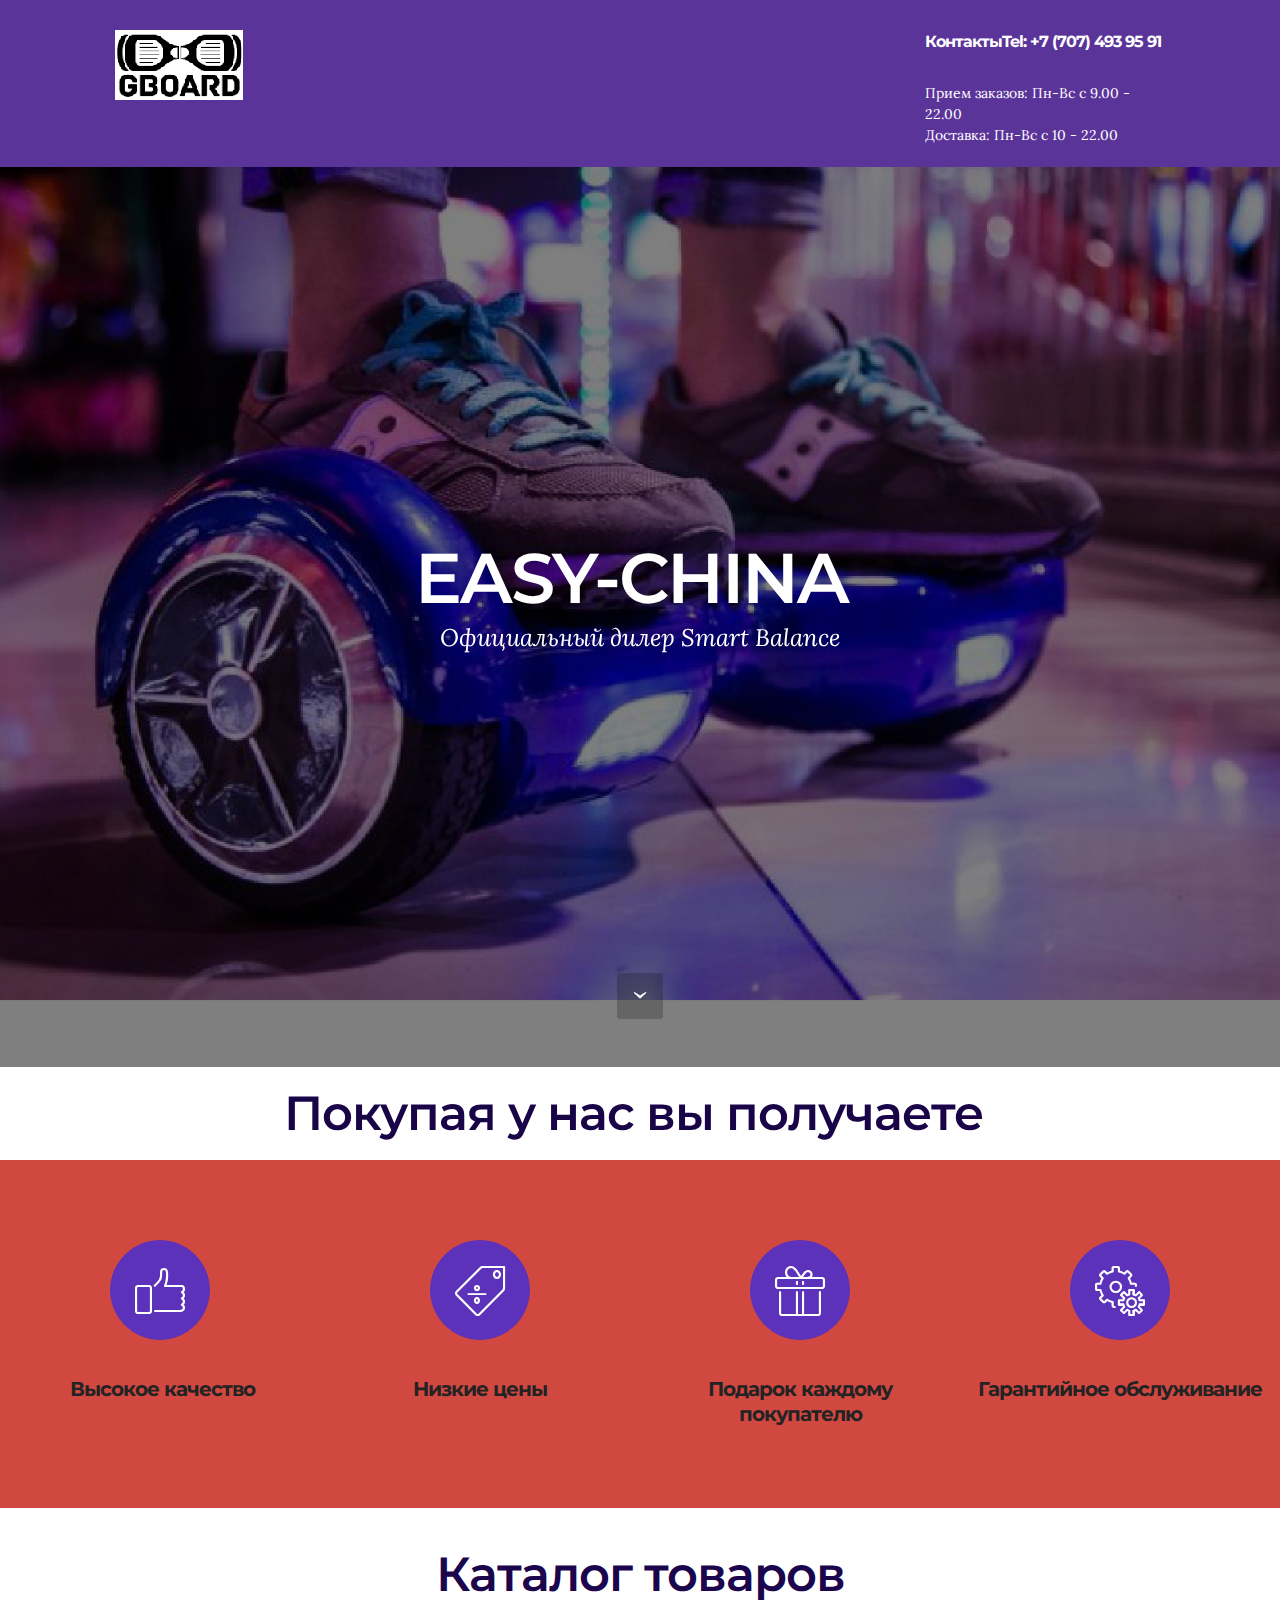
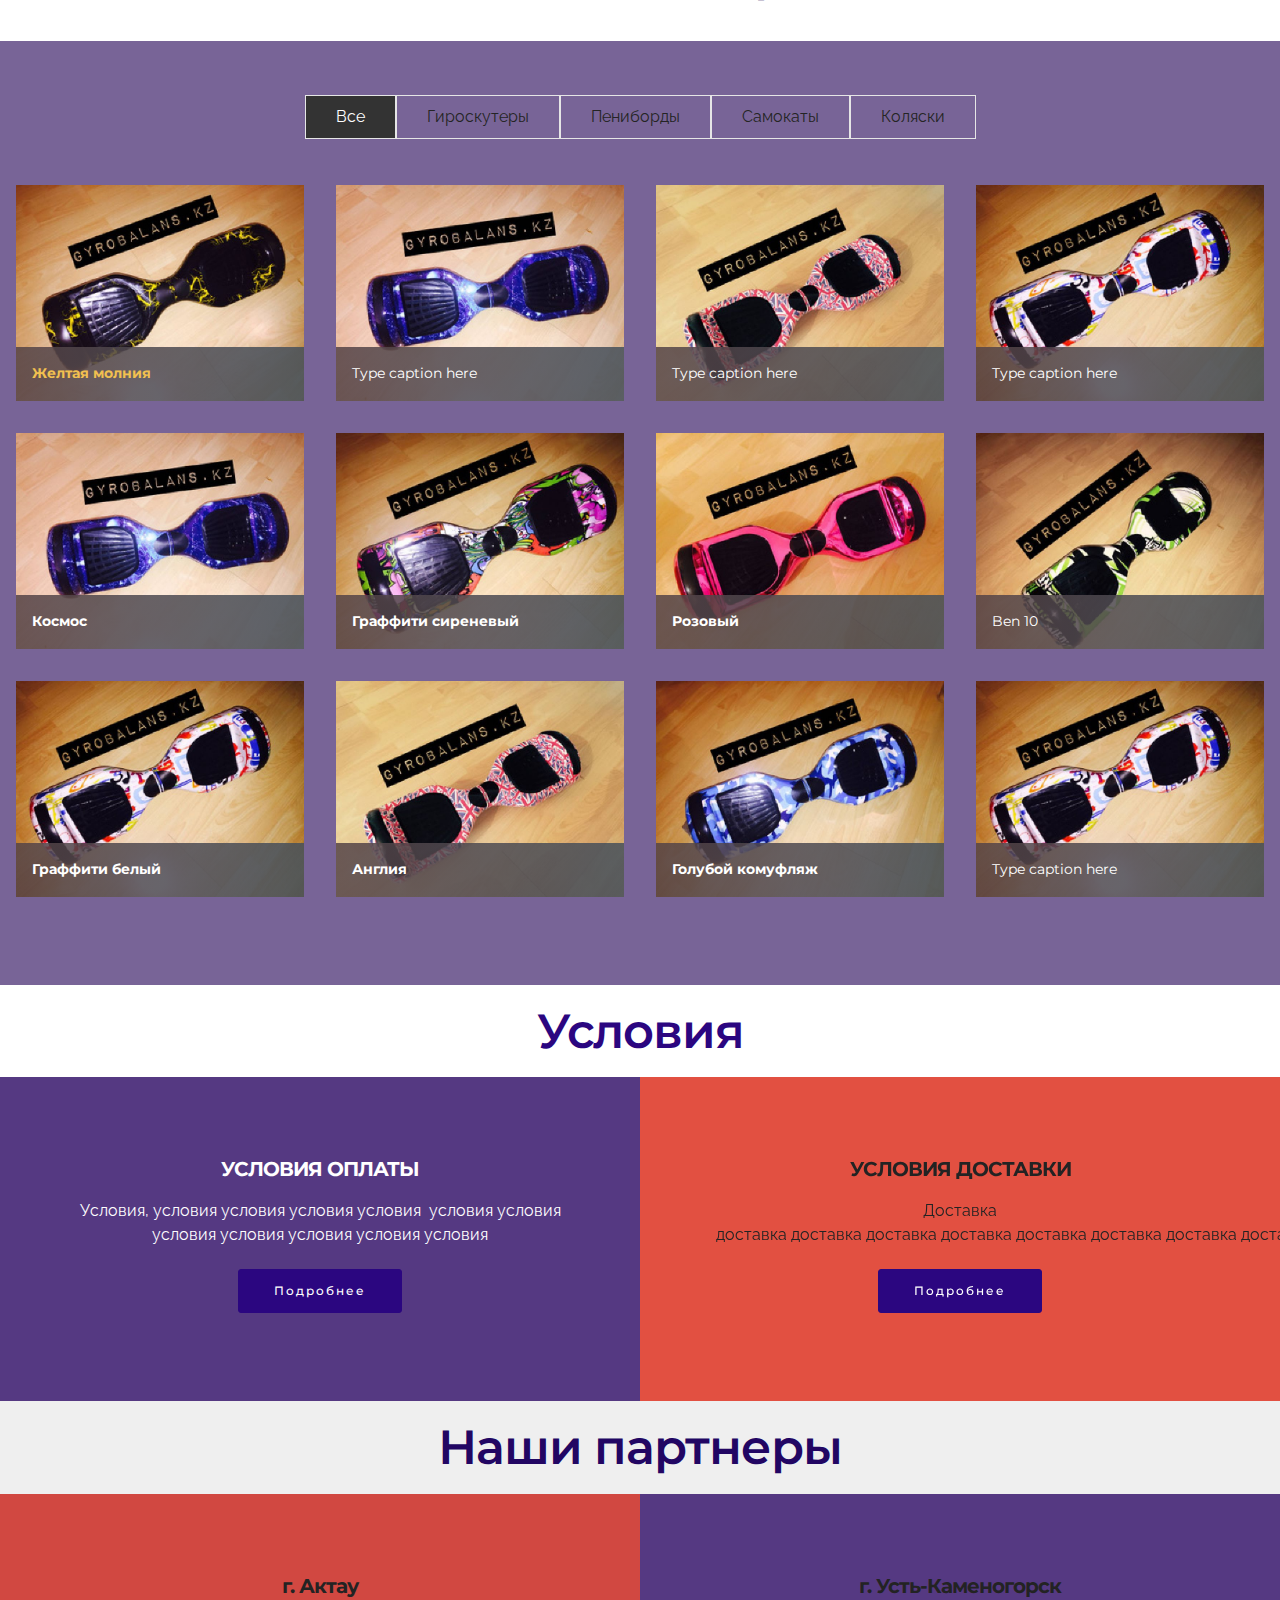
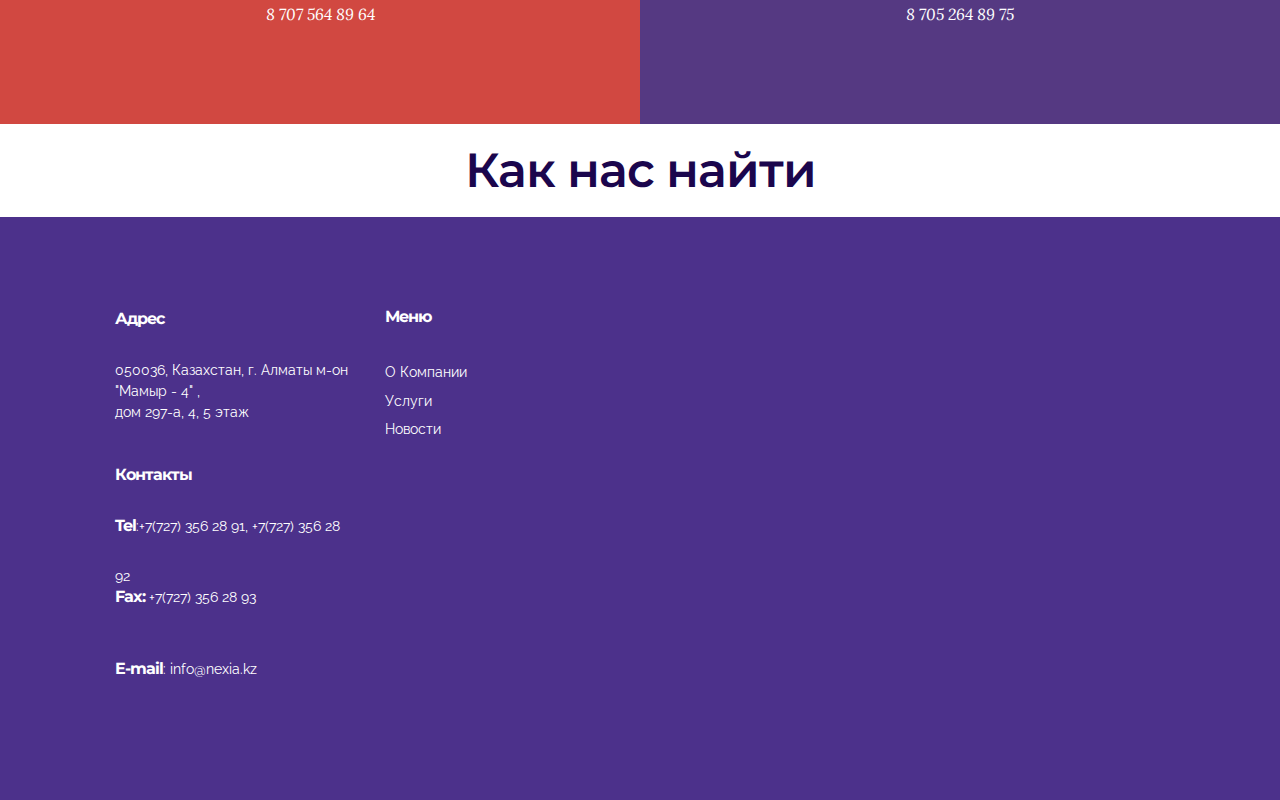
==== index.html @ 7588bcfe "create github pages" ====
<!DOCTYPE html>
<html>
<head>
  <!-- Site made with Mobirise Website Builder v3.12.1, https://mobirise.com -->
  <meta charset="UTF-8">
  <meta http-equiv="X-UA-Compatible" content="IE=edge">
  <meta name="generator" content="Mobirise v3.12.1, mobirise.com">
  <meta name="viewport" content="width=device-width, initial-scale=1">
  <link rel="shortcut icon" href="assets/images/128x70.png" type="image/x-icon">
  <meta name="description" content="">
  
  <link rel="stylesheet" href="https://fonts.googleapis.com/css?family=Lora:400,700,400italic,700italic&amp;subset=latin">
  <link rel="stylesheet" href="https://fonts.googleapis.com/css?family=Montserrat:400,700">
  <link rel="stylesheet" href="https://fonts.googleapis.com/css?family=Raleway:100,100i,200,200i,300,300i,400,400i,500,500i,600,600i,700,700i,800,800i,900,900i">
  <link rel="stylesheet" href="assets/bootstrap-material-design-font/css/material.css">
  <link rel="stylesheet" href="assets/et-line-font-plugin/style.css">
  <link rel="stylesheet" href="assets/web/assets/mobirise-icons/mobirise-icons.css">
  <link rel="stylesheet" href="assets/tether/tether.min.css">
  <link rel="stylesheet" href="assets/bootstrap/css/bootstrap.min.css">
  <link rel="stylesheet" href="assets/theme/css/style.css">
  <link rel="stylesheet" href="assets/mobirise-gallery/style.css">
  <link rel="stylesheet" href="assets/mobirise/css/mbr-additional.css" type="text/css">
  
  
  
</head>
<body>
<section class="mbr-section mbr-section-md-padding mbr-footer footer1" id="contacts1-2" style="background-color: rgb(91, 52, 153); padding-top: 30px; padding-bottom: 0px;">
    
    <div class="container">
        <div class="row">
            <div class="mbr-footer-content col-xs-12 col-md-3">
                <div><a href="index.html"><img src="assets/images/-128x70.png"></a></div>
            </div>
            <div class="mbr-footer-content col-xs-12 col-md-3">
                <p><br><br></p>
            </div>
            <div class="mbr-footer-content col-xs-12 col-md-3">
                <p><br><br><br><br></p>
            </div>
            <div class="mbr-footer-content col-xs-12 col-md-3">
                <p><font face="Montserrat, sans-serif" size="3"><span style="letter-spacing: -1px; line-height: 20px;"><strong>Контакты</strong></span></font><font face="Montserrat, sans-serif" size="3"><span style="letter-spacing: -1px; line-height: 20px;"><strong><br></strong></span></font><a class="text-white" href="https://mobirise.com/"><strong>Tel: +7 (707) 493 95 91 </strong></a><a class="text-white" href="https://mobirise.com/"><strong><br></strong></a><a class="text-white" href="https://mobirise.com/">П</a>рием заказов: Пн-Вс с 9.00 - 22.00<br>
<a class="text-white" href="https://mobirise.com/mobirise-free-win.zip">Д</a>оставка: Пн-Вс с 10 - 22.00<br><br></p>
            </div>

        </div>
    </div>
</section>

<section class="engine"><a rel="external" href="https://mobirise.com">mobirise.com</a></section><section class="mbr-section mbr-section-hero mbr-section-full mbr-parallax-background mbr-section-with-arrow" id="header4-0" style="background-image: url(assets/images/giroskutery-2000x1167.jpg);">

    <div class="mbr-overlay" style="opacity: 0.5; background-color: rgb(0, 0, 0);"></div>

    <div class="mbr-table-cell">

        <div class="container">
            <div class="row">
                <div class="mbr-section col-md-10 col-md-offset-1 text-xs-center">

                    <h1 class="mbr-section-title display-1">EASY-CHINA&nbsp;</h1>
                    <p class="mbr-section-lead lead">Официальный дилер Smart Balance</p>
                    
                </div>
            </div>
        </div>
    </div>

    <div class="mbr-arrow mbr-arrow-floating" aria-hidden="true"><a href="#header3-5"><i class="mbr-arrow-icon"></i></a></div>

</section>

<section class="mbr-section mbr-section__container article" id="header3-5" style="background-color: rgb(255, 255, 255); padding-top: 20px; padding-bottom: 20px;">
    <div class="container">
        <div class="row">
            <div class="col-xs-12">
                <h3 class="mbr-section-title display-2">Покупая у нас вы получаете&nbsp;</h3>
                
            </div>
        </div>
    </div>
</section>

<section class="mbr-cards mbr-section mbr-section-nopadding" id="features7-4" style="background-color: rgb(209, 72, 65);">

    

    <div class="mbr-cards-row row">
        <div class="mbr-cards-col col-xs-12 col-lg-3" style="padding-top: 80px; padding-bottom: 80px;">
            <div class="container">
                <div class="card cart-block">
                    <div class="card-img iconbox"><a href="index.html" class="mbri-like mbr-iconfont mbr-iconfont-features7" style="color: rgb(255, 255, 255);"></a></div>
                    <div class="card-block">
                        <h4 class="card-title">&nbsp;Высокое качество</h4>
                        
                        
                        
                    </div>
                </div>
            </div>
        </div>
        <div class="mbr-cards-col col-xs-12 col-lg-3" style="padding-top: 80px; padding-bottom: 80px;">
            <div class="container">
                <div class="card cart-block">
                    <div class="card-img iconbox"><a href="index.html" class="mbri-sale mbr-iconfont mbr-iconfont-features7" style="color: rgb(255, 255, 255);"></a></div>
                    <div class="card-block">
                        <h4 class="card-title">Низкие цены</h4>
                        
                        
                        
                    </div>
                </div>
          </div>
        </div>
        <div class="mbr-cards-col col-xs-12 col-lg-3" style="padding-top: 80px; padding-bottom: 80px;">
            <div class="container">
                <div class="card cart-block">
                    <div class="card-img iconbox"><a href="index.html" class="mbri-gift mbr-iconfont mbr-iconfont-features7" style="color: rgb(255, 255, 255);"></a></div>
                    <div class="card-block">
                        <h4 class="card-title">Подарок каждому покупателю</h4>
                        
                        
                        
                    </div>
                </div>
            </div>
        </div>
        <div class="mbr-cards-col col-xs-12 col-lg-3" style="padding-top: 80px; padding-bottom: 80px;">
            <div class="container">
                <div class="card cart-block">
                    <div class="card-img iconbox"><a href="index.html" class="mbri-setting mbr-iconfont mbr-iconfont-features7" style="color: rgb(255, 255, 255);"></a></div>
                    <div class="card-block">
                        <h4 class="card-title">Гарантийное обслуживание</h4>
                        
                        
                        
                    </div>
                </div>
            </div>
        </div>
        
        
    </div>
</section>

<section class="mbr-section article" id="msg-box8-7" style="background-color: rgb(255, 255, 255); padding-top: 40px; padding-bottom: 40px;">

    
    <div class="container">
        <div class="row">
            <div class="col-md-8 col-md-offset-2 text-xs-center">
                <h3 class="mbr-section-title display-2">Каталог товаров</h3>
                
                
            </div>
        </div>
    </div>

</section>

<section class="mbr-gallery mbr-section mbr-section-nopadding mbr-slider-carousel" id="gallery4-6" data-filter="true" style="background-color: rgb(120, 100, 151); padding-top: 1.5rem; padding-bottom: 4.5rem;">
    <!-- Filter -->
    <div class="mbr-gallery-filter container gallery-filter-active">
        <ul>
            <li class="mbr-gallery-filter-all active">Все</li>
        </ul>
    </div>

    <!-- Gallery -->
    <div class="mbr-gallery-row">
        <div class=" mbr-gallery-layout-default">
            <div>
                <div>
                    <div class="mbr-gallery-item mbr-gallery-item__mobirise3 mbr-gallery-item--p1" data-tags="Гироскутеры" data-video-url="false">
                        <div href="#lb-gallery4-6" data-slide-to="0" data-toggle="modal">
                            
                            

                            <img alt="" src="assets/images/img-2-2000x1500-800x600.jpg">
                            
                            <span class="icon-focus"></span>
                            <span class="mbr-gallery-title"><strong><a href="tovar.html">Желтая молния</a></strong></span>
                        </div>
                    </div><div class="mbr-gallery-item mbr-gallery-item__mobirise3 mbr-gallery-item--p1" data-tags="Пениборды" data-video-url="false">
                        <div href="#lb-gallery4-6" data-slide-to="1" data-toggle="modal">
                            
                            

                            <img alt="" src="assets/images/img-800x600-800x600.jpg">
                            
                            <span class="icon-focus"></span>
                            <span class="mbr-gallery-title">Type caption here</span>
                        </div>
                    </div><div class="mbr-gallery-item mbr-gallery-item__mobirise3 mbr-gallery-item--p1" data-tags="Самокаты" data-video-url="false">
                        <div href="#lb-gallery4-6" data-slide-to="2" data-toggle="modal">
                            
                            

                            <img alt="" src="assets/images/img-7-2000x1500-800x600.jpg">
                            
                            <span class="icon-focus"></span>
                            <span class="mbr-gallery-title">Type caption here</span>
                        </div>
                    </div><div class="mbr-gallery-item mbr-gallery-item__mobirise3 mbr-gallery-item--p1" data-tags="Коляски" data-video-url="false">
                        <div href="#lb-gallery4-6" data-slide-to="3" data-toggle="modal">
                            
                            

                            <img alt="" src="assets/images/img-6-2000x1500-800x600.jpg">
                            
                            <span class="icon-focus"></span>
                            <span class="mbr-gallery-title">Type caption here</span>
                        </div>
                    </div><div class="mbr-gallery-item mbr-gallery-item__mobirise3 mbr-gallery-item--p1" data-tags="Гироскутеры" data-video-url="false">
                        <div href="#lb-gallery4-6" data-slide-to="4" data-toggle="modal">
                            
                            

                            <img alt="" src="assets/images/img-1-2000x1500-800x600.jpg">
                            
                            <span class="icon-focus"></span>
                            <span class="mbr-gallery-title"><strong>Космос</strong></span>
                        </div>
                    </div><div class="mbr-gallery-item mbr-gallery-item__mobirise3 mbr-gallery-item--p1" data-tags="Гироскутеры" data-video-url="false">
                        <div href="#lb-gallery4-6" data-slide-to="5" data-toggle="modal">
                            
                            

                            <img alt="" src="assets/images/img-3-2000x1500-800x600.jpg">
                            
                            <span class="icon-focus"></span>
                            <span class="mbr-gallery-title"><strong>Граффити сиреневый</strong></span>
                        </div>
                    </div><div class="mbr-gallery-item mbr-gallery-item__mobirise3 mbr-gallery-item--p1" data-tags="Гироскутеры" data-video-url="false">
                        <div href="#lb-gallery4-6" data-slide-to="6" data-toggle="modal">
                            
                            

                            <img alt="" src="assets/images/img-4-2000x1500-800x600.jpg">
                            
                            <span class="icon-focus"></span>
                            <span class="mbr-gallery-title"><strong>Розовый</strong></span>
                        </div>
                    </div><div class="mbr-gallery-item mbr-gallery-item__mobirise3 mbr-gallery-item--p1" data-tags="Гироскутеры" data-video-url="false">
                        <div href="#lb-gallery4-6" data-slide-to="7" data-toggle="modal">
                            
                            

                            <img alt="" src="assets/images/img-5-2000x1500-800x600.jpg">
                            
                            <span class="icon-focus"></span>
                            <span class="mbr-gallery-title">Ben 10</span>
                        </div>
                    </div><div class="mbr-gallery-item mbr-gallery-item__mobirise3 mbr-gallery-item--p1" data-tags="Гироскутеры" data-video-url="false">
                        <div href="#lb-gallery4-6" data-slide-to="8" data-toggle="modal">
                            
                            

                            <img alt="" src="assets/images/img-6-2000x1500-800x600.jpg">
                            
                            <span class="icon-focus"></span>
                            <span class="mbr-gallery-title"><strong>Граффити белый</strong></span>
                        </div>
                    </div><div class="mbr-gallery-item mbr-gallery-item__mobirise3 mbr-gallery-item--p1" data-tags="Гироскутеры" data-video-url="false">
                        <div href="#lb-gallery4-6" data-slide-to="9" data-toggle="modal">
                            
                            

                            <img alt="" src="assets/images/img-7-2000x1500-800x600.jpg">
                            
                            <span class="icon-focus"></span>
                            <span class="mbr-gallery-title"><strong>Англия</strong></span>
                        </div>
                    </div><div class="mbr-gallery-item mbr-gallery-item__mobirise3 mbr-gallery-item--p1" data-tags="Гироскутеры" data-video-url="false">
                        <div href="#lb-gallery4-6" data-slide-to="10" data-toggle="modal">
                            
                            

                            <img alt="" src="assets/images/img-2000x1500-800x600.jpg">
                            
                            <span class="icon-focus"></span>
                            <span class="mbr-gallery-title"><strong>Голубой комуфляж</strong></span>
                        </div>
                    </div><div class="mbr-gallery-item mbr-gallery-item__mobirise3 mbr-gallery-item--p1" data-tags="Коляски" data-video-url="false">
                        <div href="#lb-gallery4-6" data-slide-to="11" data-toggle="modal">
                            
                            

                            <img alt="" src="assets/images/img-6-2000x1500-800x600.jpg">
                            
                            <span class="icon-focus"></span>
                            <span class="mbr-gallery-title">Type caption here</span>
                        </div>
                    </div>
                </div>
            </div>
            <div class="clearfix"></div>
        </div>
    </div>

    <!-- Lightbox -->
    <div data-app-prevent-settings="" class="mbr-slider modal fade carousel slide" tabindex="-1" data-keyboard="true" data-interval="false" id="lb-gallery4-6">
        <div class="modal-dialog">
            <div class="modal-content">
                <div class="modal-body">
                    <ol class="carousel-indicators">
                        <li data-app-prevent-settings="" data-target="#lb-gallery4-6" data-slide-to="0"></li><li data-app-prevent-settings="" data-target="#lb-gallery4-6" data-slide-to="1"></li><li data-app-prevent-settings="" data-target="#lb-gallery4-6" data-slide-to="2"></li><li data-app-prevent-settings="" data-target="#lb-gallery4-6" data-slide-to="3"></li><li data-app-prevent-settings="" data-target="#lb-gallery4-6" data-slide-to="4"></li><li data-app-prevent-settings="" data-target="#lb-gallery4-6" data-slide-to="5"></li><li data-app-prevent-settings="" data-target="#lb-gallery4-6" data-slide-to="6"></li><li data-app-prevent-settings="" data-target="#lb-gallery4-6" data-slide-to="7"></li><li data-app-prevent-settings="" data-target="#lb-gallery4-6" data-slide-to="8"></li><li data-app-prevent-settings="" data-target="#lb-gallery4-6" data-slide-to="9"></li><li data-app-prevent-settings="" data-target="#lb-gallery4-6" data-slide-to="10"></li><li data-app-prevent-settings="" data-target="#lb-gallery4-6" class=" active" data-slide-to="11"></li>
                    </ol>
                    <div class="carousel-inner">
                        <div class="carousel-item">
                            <img alt="" src="assets/images/img-2-2000x1500.jpg">
                        </div><div class="carousel-item">
                            <img alt="" src="assets/images/img-800x600.jpg">
                        </div><div class="carousel-item">
                            <img alt="" src="assets/images/img-7-2000x1500.jpg">
                        </div><div class="carousel-item">
                            <img alt="" src="assets/images/img-6-2000x1500.jpg">
                        </div><div class="carousel-item">
                            <img alt="" src="assets/images/img-1-2000x1500.jpg">
                        </div><div class="carousel-item">
                            <img alt="" src="assets/images/img-3-2000x1500.jpg">
                        </div><div class="carousel-item">
                            <img alt="" src="assets/images/img-4-2000x1500.jpg">
                        </div><div class="carousel-item">
                            <img alt="" src="assets/images/img-5-2000x1500.jpg">
                        </div><div class="carousel-item">
                            <img alt="" src="assets/images/img-6-2000x1500.jpg">
                        </div><div class="carousel-item">
                            <img alt="" src="assets/images/img-7-2000x1500.jpg">
                        </div><div class="carousel-item">
                            <img alt="" src="assets/images/img-2000x1500.jpg">
                        </div><div class="carousel-item active">
                            <img alt="" src="assets/images/img-6-2000x1500.jpg">
                        </div>
                    </div>
                    <a class="left carousel-control" role="button" data-slide="prev" href="#lb-gallery4-6">
                        <span class="icon-prev" aria-hidden="true"></span>
                        <span class="sr-only">Previous</span>
                    </a>
                    <a class="right carousel-control" role="button" data-slide="next" href="#lb-gallery4-6">
                        <span class="icon-next" aria-hidden="true"></span>
                        <span class="sr-only">Next</span>
                    </a>

                    <a class="close" href="#" role="button" data-dismiss="modal">
                        <span aria-hidden="true">×</span>
                        <span class="sr-only">Close</span>
                    </a>
                </div>
            </div>
        </div>
    </div>
</section>

<section class="mbr-section mbr-section__container article" id="header3-d" style="background-color: rgb(255, 255, 255); padding-top: 20px; padding-bottom: 20px;">
    <div class="container">
        <div class="row">
            <div class="col-xs-12">
                <h3 class="mbr-section-title display-2">Условия</h3>
                
            </div>
        </div>
    </div>
</section>

<section class="mbr-cards mbr-section mbr-section-nopadding" id="features2-c" style="background-color: rgb(226, 80, 65);">

        

    <div class="mbr-cards-row row striped">

        <div class="mbr-cards-col col-xs-12 col-lg-6" style="padding-top: 80px; padding-bottom: 80px;">
            <div class="container">
                <div class="card cart-block">
                    
                    <div class="card-block">
                        <h4 class="card-title">УСЛОВИЯ ОПЛАТЫ</h4>
                        
                        <p class="card-text">Условия, условия условия&nbsp;условия условия &nbsp;условия условия условия условия условия условия условия</p>
                        <div class="card-btn"><a href="index.html" class="btn btn-info">Подробнее</a></div>
                    </div>
                </div>
            </div>
        </div>
        <div class="mbr-cards-col col-xs-12 col-lg-6" style="padding-top: 80px; padding-bottom: 80px;">
            <div class="container">
                <div class="card cart-block">
                    
                    <div class="card-block">
                        <h4 class="card-title">УСЛОВИЯ ДОСТАВКИ</h4>
                        
                        <p class="card-text">Доставка доставка&nbsp;доставка&nbsp;доставка&nbsp;доставка&nbsp;доставка&nbsp;доставка&nbsp;доставка&nbsp;доставка&nbsp;доставка&nbsp;доставка</p>
                        <div class="card-btn"><a href="index.html" class="btn btn-info">Подробнее</a></div>
                    </div>
                </div>
            </div>
        </div>
        
        
        
        
    </div>
</section>

<section class="mbr-section mbr-section__container article" id="header3-f" style="background-color: rgb(239, 239, 239); padding-top: 20px; padding-bottom: 20px;">
    <div class="container">
        <div class="row">
            <div class="col-xs-12">
                <h3 class="mbr-section-title display-2">Наши партнеры</h3>
                
            </div>
        </div>
    </div>
</section>

<section class="mbr-cards mbr-section mbr-section-nopadding" id="features1-i" style="background-color: rgb(85, 57, 130);">

        

    <div class="mbr-cards-row row striped">

        <div class="mbr-cards-col col-xs-12 col-lg-6" style="padding-top: 80px; padding-bottom: 80px;">
            <div class="container">
                <div class="card cart-block">
                    
                    <div class="card-block">
                        <h4 class="card-title">г. Актау</h4>
                        <h5 class="card-subtitle">8 707 564 89 64</h5>
                        
                        
                    </div>
                </div>
            </div>
        </div>
        <div class="mbr-cards-col col-xs-12 col-lg-6" style="padding-top: 80px; padding-bottom: 80px;">
            <div class="container">
                <div class="card cart-block">
                    
                    <div class="card-block">
                        <h4 class="card-title">г. Усть-Каменогорск</h4>
                        <h5 class="card-subtitle">8 705 264 89 75</h5>
                        
                        
                    </div>
                </div>
            </div>
        </div>
        
        
        
        
    </div>
</section>

<section class="mbr-section mbr-section__container article" id="header3-j" style="background-color: rgb(255, 255, 255); padding-top: 20px; padding-bottom: 20px;">
    <div class="container">
        <div class="row">
            <div class="col-xs-12">
                <h3 class="mbr-section-title display-2">Как нас найти</h3>
                
            </div>
        </div>
    </div>
</section>

<section class="mbr-section mbr-section-md-padding mbr-footer footer2" id="contacts2-h" style="background-color: rgb(76, 49, 139); padding-top: 90px; padding-bottom: 90px;">
    
    <div class="container">
        <div class="row">
            <div class="mbr-footer-content col-xs-12 col-md-3">
                <p><font color="#7c7c7c" face="Montserrat, sans-serif" size="3"><span style="letter-spacing: -1px; line-height: 20px;"><strong>Адрес</strong></span></font><font color="#7c7c7c" face="Montserrat, sans-serif" size="3"><span style="letter-spacing: -1px; line-height: 20px;"><strong><br></strong></span></font><br>050036, Казахстан, г. Алматы м-он "Мамыр - 4" , <br>дом 297-а, 4, 5 этаж&nbsp;<br><br><br>
<strong>Контакты</strong><br><strong><br></strong><strong>Tel</strong>:+7(727) 356 28 91, +7(727) 356 28 92<br><strong>Fax:</strong>&nbsp;+7(727) 356 28 93 <br><br><strong>E-mail</strong>: info@nexia.kz&nbsp;<br></p>
            </div>
            <div class="mbr-footer-content col-xs-12 col-md-3"><p class="mbr-contacts__text"><strong>Меню</strong></p><ul><font color="#bcbcbc"><span style="font-size: 14px; line-height: 25px;"><a href="index.html#features1-p" class="text-white">О Компании</a></span></font><br><span style="font-size: 14px; line-height: 25px;">Услуги</span><br><span style="font-size: 14px; line-height: 25px;">Новости</span></ul></div>
            <div class="col-xs-12 col-md-6">
                <div class="mbr-map"><iframe frameborder="0" style="border:0" src="https://www.google.com/maps/embed/v1/place?key=AIzaSyA0Dx_boXQiwvdz8sJHoYeZNVTdoWONYkU&amp;q=place_id:ChIJbyZUGTpogzgRsM3-LVbeTSk" allowfullscreen=""></iframe></div>
            </div>
        </div>
    </div>
</section>


  <script src="assets/web/assets/jquery/jquery.min.js"></script>
  <script src="assets/tether/tether.min.js"></script>
  <script src="assets/bootstrap/js/bootstrap.min.js"></script>
  <script src="assets/smooth-scroll/smooth-scroll.js"></script>
  <script src="assets/jarallax/jarallax.js"></script>
  <script src="assets/masonry/masonry.pkgd.min.js"></script>
  <script src="assets/imagesloaded/imagesloaded.pkgd.min.js"></script>
  <script src="assets/bootstrap-carousel-swipe/bootstrap-carousel-swipe.js"></script>
  <script src="assets/theme/js/script.js"></script>
  <script src="assets/mobirise-gallery/player.min.js"></script>
  <script src="assets/mobirise-gallery/script.js"></script>
  
  
</body>
</html>
---- assets/bootstrap-material-design-font/css/material.css ----
@font-face {
  font-family: 'Material-Design-Icons';
  src: url('../fonts/Material-Design-Icons.eot?3ocs8m');
  src: url('../fonts/Material-Design-Icons.eot?#iefix3ocs8m') format('embedded-opentype'), url('../fonts/Material-Design-Icons.woff?3ocs8m') format('woff'), url('../fonts/Material-Design-Icons.ttf?3ocs8m') format('truetype'), url('../fonts/Material-Design-Icons.svg?3ocs8m#Material-Design-Icons') format('svg');
  font-weight: normal;
  font-style: normal;
}
[class^="mdi-"],
[class*="mdi-"] {
  speak: none;
  display: inline-block;
  font-style: normal;
  font-variant:normal;
  font-weight:normal;
  /*font-size:24px;*/
  line-height:1;
  font-family:'Material-Design-Icons' !important;
  text-rendering: auto;
  
  -webkit-font-smoothing: antialiased;
  -moz-osx-font-smoothing: grayscale;
  -webkit-transform: translate(0, 0);
      -ms-transform: translate(0, 0);
          transform: translate(0, 0);
}
[class^="mdi-"]:before,
[class*="mdi-"]:before {
  display: inline-block;
  speak: none;
  text-decoration: inherit;
}
[class^="mdi-"].pull-left,
[class*="mdi-"].pull-left {
  margin-right: .3em;
}
[class^="mdi-"].pull-right,
[class*="mdi-"].pull-right {
  margin-left: .3em;
}
[class^="mdi-"].mdi-lg:before,
[class*="mdi-"].mdi-lg:before,
[class^="mdi-"].mdi-lg:after,
[class*="mdi-"].mdi-lg:after {
  font-size: 1.33333333em;
  line-height: 0.75em;
  vertical-align: -15%;
}
[class^="mdi-"].mdi-2x:before,
[class*="mdi-"].mdi-2x:before,
[class^="mdi-"].mdi-2x:after,
[class*="mdi-"].mdi-2x:after {
  font-size: 2em;
}
[class^="mdi-"].mdi-3x:before,
[class*="mdi-"].mdi-3x:before,
[class^="mdi-"].mdi-3x:after,
[class*="mdi-"].mdi-3x:after {
  font-size: 3em;
}
[class^="mdi-"].mdi-4x:before,
[class*="mdi-"].mdi-4x:before,
[class^="mdi-"].mdi-4x:after,
[class*="mdi-"].mdi-4x:after {
  font-size: 4em;
}
[class^="mdi-"].mdi-5x:before,
[class*="mdi-"].mdi-5x:before,
[class^="mdi-"].mdi-5x:after,
[class*="mdi-"].mdi-5x:after {
  font-size: 5em;
}
[class^="mdi-device-signal-cellular-"]:after,
[class^="mdi-device-battery-"]:after,
[class^="mdi-device-battery-charging-"]:after,
[class^="mdi-device-signal-cellular-connected-no-internet-"]:after,
[class^="mdi-device-signal-wifi-"]:after,
[class^="mdi-device-signal-wifi-statusbar-not-connected"]:after,
.mdi-device-network-wifi:after {
  opacity: .3;
  position: absolute;
  left: 0;
  top: 0;
  z-index: 1;
  display: inline-block;
  speak: none;
  text-decoration: inherit;
}
[class^="mdi-device-signal-cellular-"]:after {
  content: "\e758";
}
[class^="mdi-device-battery-"]:after {
  content: "\e735";
}
[class^="mdi-device-battery-charging-"]:after {
  content: "\e733";
}
[class^="mdi-device-signal-cellular-connected-no-internet-"]:after {
  content: "\e75d";
}
[class^="mdi-device-signal-wifi-"]:after,
.mdi-device-network-wifi:after {
  content: "\e765";
}
[class^="mdi-device-signal-wifi-statusbasr-not-connected"]:after {
  content: "\e8f7";
}
.mdi-device-signal-cellular-off:after,
.mdi-device-signal-cellular-null:after,
.mdi-device-signal-cellular-no-sim:after,
.mdi-device-signal-wifi-off:after,
.mdi-device-signal-wifi-4-bar:after,
.mdi-device-signal-cellular-4-bar:after,
.mdi-device-battery-alert:after,
.mdi-device-signal-cellular-connected-no-internet-4-bar:after,
.mdi-device-battery-std:after,
.mdi-device-battery-full .mdi-device-battery-unknown:after {
  content: "";
}
.mdi-fw {
  width: 1.28571429em;
  text-align: center;
}
.mdi-ul {
  padding-left: 0;
  margin-left: 2.14285714em;
  list-style-type: none;
}
.mdi-ul > li {
  position: relative;
}
.mdi-li {
  position: absolute;
  left: -2.14285714em;
  width: 2.14285714em;
  top: 0.14285714em;
  text-align: center;
}
.mdi-li.mdi-lg {
  left: -1.85714286em;
}
.mdi-border {
  padding: .2em .25em .15em;
  border: solid 0.08em #eeeeee;
  border-radius: .1em;
}
.mdi-spin {
  -webkit-animation: mdi-spin 2s infinite linear;
  animation: mdi-spin 2s infinite linear;
  -webkit-transform-origin: 50% 50%;
  -ms-transform-origin: 50% 50%;
      transform-origin: 50% 50%;
}
.mdi-pulse {
  -webkit-animation: mdi-spin 1s steps(8) infinite;
  animation: mdi-spin 1s steps(8) infinite;
  -webkit-transform-origin: 50% 50%;
  -ms-transform-origin: 50% 50%;
      transform-origin: 50% 50%;
}
@-webkit-keyframes mdi-spin {
  0% {
    -webkit-transform: rotate(0deg);
    transform: rotate(0deg);
  }
  100% {
    -webkit-transform: rotate(359deg);
    transform: rotate(359deg);
  }
}
@keyframes mdi-spin {
  0% {
    -webkit-transform: rotate(0deg);
    transform: rotate(0deg);
  }
  100% {
    -webkit-transform: rotate(359deg);
    transform: rotate(359deg);
  }
}
.mdi-rotate-90 {
  filter: progid:DXImageTransform.Microsoft.BasicImage(rotation=1);
  -webkit-transform: rotate(90deg);
  -ms-transform: rotate(90deg);
  transform: rotate(90deg);
}
.mdi-rotate-180 {
  filter: progid:DXImageTransform.Microsoft.BasicImage(rotation=2);
  -webkit-transform: rotate(180deg);
  -ms-transform: rotate(180deg);
  transform: rotate(180deg);
}
.mdi-rotate-270 {
  filter: progid:DXImageTransform.Microsoft.BasicImage(rotation=3);
  -webkit-transform: rotate(270deg);
  -ms-transform: rotate(270deg);
  transform: rotate(270deg);
}
.mdi-flip-horizontal {
  filter: progid:DXImageTransform.Microsoft.BasicImage(rotation=0, mirror=1);
  -webkit-transform: scale(-1, 1);
  -ms-transform: scale(-1, 1);
  transform: scale(-1, 1);
}
.mdi-flip-vertical {
  filter: progid:DXImageTransform.Microsoft.BasicImage(rotation=2, mirror=1);
  -webkit-transform: scale(1, -1);
  -ms-transform: scale(1, -1);
  transform: scale(1, -1);
}
:root .mdi-rotate-90,
:root .mdi-rotate-180,
:root .mdi-rotate-270,
:root .mdi-flip-horizontal,
:root .mdi-flip-vertical {
  -webkit-filter: none;
          filter: none;
}
.mdi-stack {
  position: relative;
  display: inline-block;
  width: 2em;
  height: 2em;
  line-height: 2em;
  vertical-align: middle;
}
.mdi-stack-1x,
.mdi-stack-2x {
  position: absolute;
  left: 0;
  width: 100%;
  text-align: center;
}
.mdi-stack-1x {
  line-height: inherit;
}
.mdi-stack-2x {
  font-size: 2em;
}
.mdi-inverse {
  color: #ffffff;
}
/* Start Icons */
.mdi-action-3d-rotation:before {
  content: "\e600";
}
.mdi-action-accessibility:before {
  content: "\e601";
}
.mdi-action-account-balance-wallet:before {
  content: "\e602";
}
.mdi-action-account-balance:before {
  content: "\e603";
}
.mdi-action-account-box:before {
  content: "\e604";
}
.mdi-action-account-child:before {
  content: "\e605";
}
.mdi-action-account-circle:before {
  content: "\e606";
}
.mdi-action-add-shopping-cart:before {
  content: "\e607";
}
.mdi-action-alarm-add:before {
  content: "\e608";
}
.mdi-action-alarm-off:before {
  content: "\e609";
}
.mdi-action-alarm-on:before {
  content: "\e60a";
}
.mdi-action-alarm:before {
  content: "\e60b";
}
.mdi-action-android:before {
  content: "\e60c";
}
.mdi-action-announcement:before {
  content: "\e60d";
}
.mdi-action-aspect-ratio:before {
  content: "\e60e";
}
.mdi-action-assessment:before {
  content: "\e60f";
}
.mdi-action-assignment-ind:before {
  content: "\e610";
}
.mdi-action-assignment-late:before {
  content: "\e611";
}
.mdi-action-assignment-return:before {
  content: "\e612";
}
.mdi-action-assignment-returned:before {
  content: "\e613";
}
.mdi-action-assignment-turned-in:before {
  content: "\e614";
}
.mdi-action-assignment:before {
  content: "\e615";
}
.mdi-action-autorenew:before {
  content: "\e616";
}
.mdi-action-backup:before {
  content: "\e617";
}
.mdi-action-book:before {
  content: "\e618";
}
.mdi-action-bookmark-outline:before {
  content: "\e619";
}
.mdi-action-bookmark:before {
  content: "\e61a";
}
.mdi-action-bug-report:before {
  content: "\e61b";
}
.mdi-action-cached:before {
  content: "\e61c";
}
.mdi-action-check-circle:before {
  content: "\e61d";
}
.mdi-action-class:before {
  content: "\e61e";
}
.mdi-action-credit-card:before {
  content: "\e61f";
}
.mdi-action-dashboard:before {
  content: "\e620";
}
.mdi-action-delete:before {
  content: "\e621";
}
.mdi-action-description:before {
  content: "\e622";
}
.mdi-action-dns:before {
  content: "\e623";
}
.mdi-action-done-all:before {
  content: "\e624";
}
.mdi-action-done:before {
  content: "\e625";
}
.mdi-action-event:before {
  content: "\e626";
}
.mdi-action-exit-to-app:before {
  content: "\e627";
}
.mdi-action-explore:before {
  content: "\e628";
}
.mdi-action-extension:before {
  content: "\e629";
}
.mdi-action-face-unlock:before {
  content: "\e62a";
}
.mdi-action-favorite-outline:before {
  content: "\e62b";
}
.mdi-action-favorite:before {
  content: "\e62c";
}
.mdi-action-find-in-page:before {
  content: "\e62d";
}
.mdi-action-find-replace:before {
  content: "\e62e";
}
.mdi-action-flip-to-back:before {
  content: "\e62f";
}
.mdi-action-flip-to-front:before {
  content: "\e630";
}
.mdi-action-get-app:before {
  content: "\e631";
}
.mdi-action-grade:before {
  content: "\e632";
}
.mdi-action-group-work:before {
  content: "\e633";
}
.mdi-action-help:before {
  content: "\e634";
}
.mdi-action-highlight-remove:before {
  content: "\e635";
}
.mdi-action-history:before {
  content: "\e636";
}
.mdi-action-home:before {
  content: "\e637";
}
.mdi-action-https:before {
  content: "\e638";
}
.mdi-action-info-outline:before {
  content: "\e639";
}
.mdi-action-info:before {
  content: "\e63a";
}
.mdi-action-input:before {
  content: "\e63b";
}
.mdi-action-invert-colors:before {
  content: "\e63c";
}
.mdi-action-label-outline:before {
  content: "\e63d";
}
.mdi-action-label:before {
  content: "\e63e";
}
.mdi-action-language:before {
  content: "\e63f";
}
.mdi-action-launch:before {
  content: "\e640";
}
.mdi-action-list:before {
  content: "\e641";
}
.mdi-action-lock-open:before {
  content: "\e642";
}
.mdi-action-lock-outline:before {
  content: "\e643";
}
.mdi-action-lock:before {
  content: "\e644";
}
.mdi-action-loyalty:before {
  content: "\e645";
}
.mdi-action-markunread-mailbox:before {
  content: "\e646";
}
.mdi-action-note-add:before {
  content: "\e647";
}
.mdi-action-open-in-browser:before {
  content: "\e648";
}
.mdi-action-open-in-new:before {
  content: "\e649";
}
.mdi-action-open-with:before {
  content: "\e64a";
}
.mdi-action-pageview:before {
  content: "\e64b";
}
.mdi-action-payment:before {
  content: "\e64c";
}
.mdi-action-perm-camera-mic:before {
  content: "\e64d";
}
.mdi-action-perm-contact-cal:before {
  content: "\e64e";
}
.mdi-action-perm-data-setting:before {
  content: "\e64f";
}
.mdi-action-perm-device-info:before {
  content: "\e650";
}
.mdi-action-perm-identity:before {
  content: "\e651";
}
.mdi-action-perm-media:before {
  content: "\e652";
}
.mdi-action-perm-phone-msg:before {
  content: "\e653";
}
.mdi-action-perm-scan-wifi:before {
  content: "\e654";
}
.mdi-action-picture-in-picture:before {
  content: "\e655";
}
.mdi-action-polymer:before {
  content: "\e656";
}
.mdi-action-print:before {
  content: "\e657";
}
.mdi-action-query-builder:before {
  content: "\e658";
}
.mdi-action-question-answer:before {
  content: "\e659";
}
.mdi-action-receipt:before {
  content: "\e65a";
}
.mdi-action-redeem:before {
  content: "\e65b";
}
.mdi-action-reorder:before {
  content: "\e65c";
}
.mdi-action-report-problem:before {
  content: "\e65d";
}
.mdi-action-restore:before {
  content: "\e65e";
}
.mdi-action-room:before {
  content: "\e65f";
}
.mdi-action-schedule:before {
  content: "\e660";
}
.mdi-action-search:before {
  content: "\e661";
}
.mdi-action-settings-applications:before {
  content: "\e662";
}
.mdi-action-settings-backup-restore:before {
  content: "\e663";
}
.mdi-action-settings-bluetooth:before {
  content: "\e664";
}
.mdi-action-settings-cell:before {
  content: "\e665";
}
.mdi-action-settings-display:before {
  content: "\e666";
}
.mdi-action-settings-ethernet:before {
  content: "\e667";
}
.mdi-action-settings-input-antenna:before {
  content: "\e668";
}
.mdi-action-settings-input-component:before {
  content: "\e669";
}
.mdi-action-settings-input-composite:before {
  content: "\e66a";
}
.mdi-action-settings-input-hdmi:before {
  content: "\e66b";
}
.mdi-action-settings-input-svideo:before {
  content: "\e66c";
}
.mdi-action-settings-overscan:before {
  content: "\e66d";
}
.mdi-action-settings-phone:before {
  content: "\e66e";
}
.mdi-action-settings-power:before {
  content: "\e66f";
}
.mdi-action-settings-remote:before {
  content: "\e670";
}
.mdi-action-settings-voice:before {
  content: "\e671";
}
.mdi-action-settings:before {
  content: "\e672";
}
.mdi-action-shop-two:before {
  content: "\e673";
}
.mdi-action-shop:before {
  content: "\e674";
}
.mdi-action-shopping-basket:before {
  content: "\e675";
}
.mdi-action-shopping-cart:before {
  content: "\e676";
}
.mdi-action-speaker-notes:before {
  content: "\e677";
}
.mdi-action-spellcheck:before {
  content: "\e678";
}
.mdi-action-star-rate:before {
  content: "\e679";
}
.mdi-action-stars:before {
  content: "\e67a";
}
.mdi-action-store:before {
  content: "\e67b";
}
.mdi-action-subject:before {
  content: "\e67c";
}
.mdi-action-supervisor-account:before {
  content: "\e67d";
}
.mdi-action-swap-horiz:before {
  content: "\e67e";
}
.mdi-action-swap-vert-circle:before {
  content: "\e67f";
}
.mdi-action-swap-vert:before {
  content: "\e680";
}
.mdi-action-system-update-tv:before {
  content: "\e681";
}
.mdi-action-tab-unselected:before {
  content: "\e682";
}
.mdi-action-tab:before {
  content: "\e683";
}
.mdi-action-theaters:before {
  content: "\e684";
}
.mdi-action-thumb-down:before {
  content: "\e685";
}
.mdi-action-thumb-up:before {
  content: "\e686";
}
.mdi-action-thumbs-up-down:before {
  content: "\e687";
}
.mdi-action-toc:before {
  content: "\e688";
}
.mdi-action-today:before {
  content: "\e689";
}
.mdi-action-track-changes:before {
  content: "\e68a";
}
.mdi-action-translate:before {
  content: "\e68b";
}
.mdi-action-trending-down:before {
  content: "\e68c";
}
.mdi-action-trending-neutral:before {
  content: "\e68d";
}
.mdi-action-trending-up:before {
  content: "\e68e";
}
.mdi-action-turned-in-not:before {
  content: "\e68f";
}
.mdi-action-turned-in:before {
  content: "\e690";
}
.mdi-action-verified-user:before {
  content: "\e691";
}
.mdi-action-view-agenda:before {
  content: "\e692";
}
.mdi-action-view-array:before {
  content: "\e693";
}
.mdi-action-view-carousel:before {
  content: "\e694";
}
.mdi-action-view-column:before {
  content: "\e695";
}
.mdi-action-view-day:before {
  content: "\e696";
}
.mdi-action-view-headline:before {
  content: "\e697";
}
.mdi-action-view-list:before {
  content: "\e698";
}
.mdi-action-view-module:before {
  content: "\e699";
}
.mdi-action-view-quilt:before {
  content: "\e69a";
}
.mdi-action-view-stream:before {
  content: "\e69b";
}
.mdi-action-view-week:before {
  content: "\e69c";
}
.mdi-action-visibility-off:before {
  content: "\e69d";
}
.mdi-action-visibility:before {
  content: "\e69e";
}
.mdi-action-wallet-giftcard:before {
  content: "\e69f";
}
.mdi-action-wallet-membership:before {
  content: "\e6a0";
}
.mdi-action-wallet-travel:before {
  content: "\e6a1";
}
.mdi-action-work:before {
  content: "\e6a2";
}
.mdi-alert-error:before {
  content: "\e6a3";
}
.mdi-alert-warning:before {
  content: "\e6a4";
}
.mdi-av-album:before {
  content: "\e6a5";
}
.mdi-av-closed-caption:before {
  content: "\e6a6";
}
.mdi-av-equalizer:before {
  content: "\e6a7";
}
.mdi-av-explicit:before {
  content: "\e6a8";
}
.mdi-av-fast-forward:before {
  content: "\e6a9";
}
.mdi-av-fast-rewind:before {
  content: "\e6aa";
}
.mdi-av-games:before {
  content: "\e6ab";
}
.mdi-av-hearing:before {
  content: "\e6ac";
}
.mdi-av-high-quality:before {
  content: "\e6ad";
}
.mdi-av-loop:before {
  content: "\e6ae";
}
.mdi-av-mic-none:before {
  content: "\e6af";
}
.mdi-av-mic-off:before {
  content: "\e6b0";
}
.mdi-av-mic:before {
  content: "\e6b1";
}
.mdi-av-movie:before {
  content: "\e6b2";
}
.mdi-av-my-library-add:before {
  content: "\e6b3";
}
.mdi-av-my-library-books:before {
  content: "\e6b4";
}
.mdi-av-my-library-music:before {
  content: "\e6b5";
}
.mdi-av-new-releases:before {
  content: "\e6b6";
}
.mdi-av-not-interested:before {
  content: "\e6b7";
}
.mdi-av-pause-circle-fill:before {
  content: "\e6b8";
}
.mdi-av-pause-circle-outline:before {
  content: "\e6b9";
}
.mdi-av-pause:before {
  content: "\e6ba";
}
.mdi-av-play-arrow:before {
  content: "\e6bb";
}
.mdi-av-play-circle-fill:before {
  content: "\e6bc";
}
.mdi-av-play-circle-outline:before {
  content: "\e6bd";
}
.mdi-av-play-shopping-bag:before {
  content: "\e6be";
}
.mdi-av-playlist-add:before {
  content: "\e6bf";
}
.mdi-av-queue-music:before {
  content: "\e6c0";
}
.mdi-av-queue:before {
  content: "\e6c1";
}
.mdi-av-radio:before {
  content: "\e6c2";
}
.mdi-av-recent-actors:before {
  content: "\e6c3";
}
.mdi-av-repeat-one:before {
  content: "\e6c4";
}
.mdi-av-repeat:before {
  content: "\e6c5";
}
.mdi-av-replay:before {
  content: "\e6c6";
}
.mdi-av-shuffle:before {
  content: "\e6c7";
}
.mdi-av-skip-next:before {
  content: "\e6c8";
}
.mdi-av-skip-previous:before {
  content: "\e6c9";
}
.mdi-av-snooze:before {
  content: "\e6ca";
}
.mdi-av-stop:before {
  content: "\e6cb";
}
.mdi-av-subtitles:before {
  content: "\e6cc";
}
.mdi-av-surround-sound:before {
  content: "\e6cd";
}
.mdi-av-timer:before {
  content: "\e6ce";
}
.mdi-av-video-collection:before {
  content: "\e6cf";
}
.mdi-av-videocam-off:before {
  content: "\e6d0";
}
.mdi-av-videocam:before {
  content: "\e6d1";
}
.mdi-av-volume-down:before {
  content: "\e6d2";
}
.mdi-av-volume-mute:before {
  content: "\e6d3";
}
.mdi-av-volume-off:before {
  content: "\e6d4";
}
.mdi-av-volume-up:before {
  content: "\e6d5";
}
.mdi-av-web:before {
  content: "\e6d6";
}
.mdi-communication-business:before {
  content: "\e6d7";
}
.mdi-communication-call-end:before {
  content: "\e6d8";
}
.mdi-communication-call-made:before {
  content: "\e6d9";
}
.mdi-communication-call-merge:before {
  content: "\e6da";
}
.mdi-communication-call-missed:before {
  content: "\e6db";
}
.mdi-communication-call-received:before {
  content: "\e6dc";
}
.mdi-communication-call-split:before {
  content: "\e6dd";
}
.mdi-communication-call:before {
  content: "\e6de";
}
.mdi-communication-chat:before {
  content: "\e6df";
}
.mdi-communication-clear-all:before {
  content: "\e6e0";
}
.mdi-communication-comment:before {
  content: "\e6e1";
}
.mdi-communication-contacts:before {
  content: "\e6e2";
}
.mdi-communication-dialer-sip:before {
  content: "\e6e3";
}
.mdi-communication-dialpad:before {
  content: "\e6e4";
}
.mdi-communication-dnd-on:before {
  content: "\e6e5";
}
.mdi-communication-email:before {
  content: "\e6e6";
}
.mdi-communication-forum:before {
  content: "\e6e7";
}
.mdi-communication-import-export:before {
  content: "\e6e8";
}
.mdi-communication-invert-colors-off:before {
  content: "\e6e9";
}
.mdi-communication-invert-colors-on:before {
  content: "\e6ea";
}
.mdi-communication-live-help:before {
  content: "\e6eb";
}
.mdi-communication-location-off:before {
  content: "\e6ec";
}
.mdi-communication-location-on:before {
  content: "\e6ed";
}
.mdi-communication-message:before {
  content: "\e6ee";
}
.mdi-communication-messenger:before {
  content: "\e6ef";
}
.mdi-communication-no-sim:before {
  content: "\e6f0";
}
.mdi-communication-phone:before {
  content: "\e6f1";
}
.mdi-communication-portable-wifi-off:before {
  content: "\e6f2";
}
.mdi-communication-quick-contacts-dialer:before {
  content: "\e6f3";
}
.mdi-communication-quick-contacts-mail:before {
  content: "\e6f4";
}
.mdi-communication-ring-volume:before {
  content: "\e6f5";
}
.mdi-communication-stay-current-landscape:before {
  content: "\e6f6";
}
.mdi-communication-stay-current-portrait:before {
  content: "\e6f7";
}
.mdi-communication-stay-primary-landscape:before {
  content: "\e6f8";
}
.mdi-communication-stay-primary-portrait:before {
  content: "\e6f9";
}
.mdi-communication-swap-calls:before {
  content: "\e6fa";
}
.mdi-communication-textsms:before {
  content: "\e6fb";
}
.mdi-communication-voicemail:before {
  content: "\e6fc";
}
.mdi-communication-vpn-key:before {
  content: "\e6fd";
}
.mdi-content-add-box:before {
  content: "\e6fe";
}
.mdi-content-add-circle-outline:before {
  content: "\e6ff";
}
.mdi-content-add-circle:before {
  content: "\e700";
}
.mdi-content-add:before {
  content: "\e701";
}
.mdi-content-archive:before {
  content: "\e702";
}
.mdi-content-backspace:before {
  content: "\e703";
}
.mdi-content-block:before {
  content: "\e704";
}
.mdi-content-clear:before {
  content: "\e705";
}
.mdi-content-content-copy:before {
  content: "\e706";
}
.mdi-content-content-cut:before {
  content: "\e707";
}
.mdi-content-content-paste:before {
  content: "\e708";
}
.mdi-content-create:before {
  content: "\e709";
}
.mdi-content-drafts:before {
  content: "\e70a";
}
.mdi-content-filter-list:before {
  content: "\e70b";
}
.mdi-content-flag:before {
  content: "\e70c";
}
.mdi-content-forward:before {
  content: "\e70d";
}
.mdi-content-gesture:before {
  content: "\e70e";
}
.mdi-content-inbox:before {
  content: "\e70f";
}
.mdi-content-link:before {
  content: "\e710";
}
.mdi-content-mail:before {
  content: "\e711";
}
.mdi-content-markunread:before {
  content: "\e712";
}
.mdi-content-redo:before {
  content: "\e713";
}
.mdi-content-remove-circle-outline:before {
  content: "\e714";
}
.mdi-content-remove-circle:before {
  content: "\e715";
}
.mdi-content-remove:before {
  content: "\e716";
}
.mdi-content-reply-all:before {
  content: "\e717";
}
.mdi-content-reply:before {
  content: "\e718";
}
.mdi-content-report:before {
  content: "\e719";
}
.mdi-content-save:before {
  content: "\e71a";
}
.mdi-content-select-all:before {
  content: "\e71b";
}
.mdi-content-send:before {
  content: "\e71c";
}
.mdi-content-sort:before {
  content: "\e71d";
}
.mdi-content-text-format:before {
  content: "\e71e";
}
.mdi-content-undo:before {
  content: "\e71f";
}
.mdi-editor-attach-file:before {
  content: "\e776";
}
.mdi-editor-attach-money:before {
  content: "\e777";
}
.mdi-editor-border-all:before {
  content: "\e778";
}
.mdi-editor-border-bottom:before {
  content: "\e779";
}
.mdi-editor-border-clear:before {
  content: "\e77a";
}
.mdi-editor-border-color:before {
  content: "\e77b";
}
.mdi-editor-border-horizontal:before {
  content: "\e77c";
}
.mdi-editor-border-inner:before {
  content: "\e77d";
}
.mdi-editor-border-left:before {
  content: "\e77e";
}
.mdi-editor-border-outer:before {
  content: "\e77f";
}
.mdi-editor-border-right:before {
  content: "\e780";
}
.mdi-editor-border-style:before {
  content: "\e781";
}
.mdi-editor-border-top:before {
  content: "\e782";
}
.mdi-editor-border-vertical:before {
  content: "\e783";
}
.mdi-editor-format-align-center:before {
  content: "\e784";
}
.mdi-editor-format-align-justify:before {
  content: "\e785";
}
.mdi-editor-format-align-left:before {
  content: "\e786";
}
.mdi-editor-format-align-right:before {
  content: "\e787";
}
.mdi-editor-format-bold:before {
  content: "\e788";
}
.mdi-editor-format-clear:before {
  content: "\e789";
}
.mdi-editor-format-color-fill:before {
  content: "\e78a";
}
.mdi-editor-format-color-reset:before {
  content: "\e78b";
}
.mdi-editor-format-color-text:before {
  content: "\e78c";
}
.mdi-editor-format-indent-decrease:before {
  content: "\e78d";
}
.mdi-editor-format-indent-increase:before {
  content: "\e78e";
}
.mdi-editor-format-italic:before {
  content: "\e78f";
}
.mdi-editor-format-line-spacing:before {
  content: "\e790";
}
.mdi-editor-format-list-bulleted:before {
  content: "\e791";
}
.mdi-editor-format-list-numbered:before {
  content: "\e792";
}
.mdi-editor-format-paint:before {
  content: "\e793";
}
.mdi-editor-format-quote:before {
  content: "\e794";
}
.mdi-editor-format-size:before {
  content: "\e795";
}
.mdi-editor-format-strikethrough:before {
  content: "\e796";
}
.mdi-editor-format-textdirection-l-to-r:before {
  content: "\e797";
}
.mdi-editor-format-textdirection-r-to-l:before {
  content: "\e798";
}
.mdi-editor-format-underline:before {
  content: "\e799";
}
.mdi-editor-functions:before {
  content: "\e79a";
}
.mdi-editor-insert-chart:before {
  content: "\e79b";
}
.mdi-editor-insert-comment:before {
  content: "\e79c";
}
.mdi-editor-insert-drive-file:before {
  content: "\e79d";
}
.mdi-editor-insert-emoticon:before {
  content: "\e79e";
}
.mdi-editor-insert-invitation:before {
  content: "\e79f";
}
.mdi-editor-insert-link:before {
  content: "\e7a0";
}
.mdi-editor-insert-photo:before {
  content: "\e7a1";
}
.mdi-editor-merge-type:before {
  content: "\e7a2";
}
.mdi-editor-mode-comment:before {
  content: "\e7a3";
}
.mdi-editor-mode-edit:before {
  content: "\e7a4";
}
.mdi-editor-publish:before {
  content: "\e7a5";
}
.mdi-editor-vertical-align-bottom:before {
  content: "\e7a6";
}
.mdi-editor-vertical-align-center:before {
  content: "\e7a7";
}
.mdi-editor-vertical-align-top:before {
  content: "\e7a8";
}
.mdi-editor-wrap-text:before {
  content: "\e7a9";
}
.mdi-file-attachment:before {
  content: "\e7aa";
}
.mdi-file-cloud-circle:before {
  content: "\e7ab";
}
.mdi-file-cloud-done:before {
  content: "\e7ac";
}
.mdi-file-cloud-download:before {
  content: "\e7ad";
}
.mdi-file-cloud-off:before {
  content: "\e7ae";
}
.mdi-file-cloud-queue:before {
  content: "\e7af";
}
.mdi-file-cloud-upload:before {
  content: "\e7b0";
}
.mdi-file-cloud:before {
  content: "\e7b1";
}
.mdi-file-file-download:before {
  content: "\e7b2";
}
.mdi-file-file-upload:before {
  content: "\e7b3";
}
.mdi-file-folder-open:before {
  content: "\e7b4";
}
.mdi-file-folder-shared:before {
  content: "\e7b5";
}
.mdi-file-folder:before {
  content: "\e7b6";
}
.mdi-device-access-alarm:before {
  content: "\e720";
}
.mdi-device-access-alarms:before {
  content: "\e721";
}
.mdi-device-access-time:before {
  content: "\e722";
}
.mdi-device-add-alarm:before {
  content: "\e723";
}
.mdi-device-airplanemode-off:before {
  content: "\e724";
}
.mdi-device-airplanemode-on:before {
  content: "\e725";
}
.mdi-device-battery-20:before {
  content: "\e726";
}
.mdi-device-battery-30:before {
  content: "\e727";
}
.mdi-device-battery-50:before {
  content: "\e728";
}
.mdi-device-battery-60:before {
  content: "\e729";
}
.mdi-device-battery-80:before {
  content: "\e72a";
}
.mdi-device-battery-90:before {
  content: "\e72b";
}
.mdi-device-battery-alert:before {
  content: "\e72c";
}
.mdi-device-battery-charging-20:before {
  content: "\e72d";
}
.mdi-device-battery-charging-30:before {
  content: "\e72e";
}
.mdi-device-battery-charging-50:before {
  content: "\e72f";
}
.mdi-device-battery-charging-60:before {
  content: "\e730";
}
.mdi-device-battery-charging-80:before {
  content: "\e731";
}
.mdi-device-battery-charging-90:before {
  content: "\e732";
}
.mdi-device-battery-charging-full:before {
  content: "\e733";
}
.mdi-device-battery-full:before {
  content: "\e734";
}
.mdi-device-battery-std:before {
  content: "\e735";
}
.mdi-device-battery-unknown:before {
  content: "\e736";
}
.mdi-device-bluetooth-connected:before {
  content: "\e737";
}
.mdi-device-bluetooth-disabled:before {
  content: "\e738";
}
.mdi-device-bluetooth-searching:before {
  content: "\e739";
}
.mdi-device-bluetooth:before {
  content: "\e73a";
}
.mdi-device-brightness-auto:before {
  content: "\e73b";
}
.mdi-device-brightness-high:before {
  content: "\e73c";
}
.mdi-device-brightness-low:before {
  content: "\e73d";
}
.mdi-device-brightness-medium:before {
  content: "\e73e";
}
.mdi-device-data-usage:before {
  content: "\e73f";
}
.mdi-device-developer-mode:before {
  content: "\e740";
}
.mdi-device-devices:before {
  content: "\e741";
}
.mdi-device-dvr:before {
  content: "\e742";
}
.mdi-device-gps-fixed:before {
  content: "\e743";
}
.mdi-device-gps-not-fixed:before {
  content: "\e744";
}
.mdi-device-gps-off:before {
  content: "\e745";
}
.mdi-device-location-disabled:before {
  content: "\e746";
}
.mdi-device-location-searching:before {
  content: "\e747";
}
.mdi-device-multitrack-audio:before {
  content: "\e748";
}
.mdi-device-network-cell:before {
  content: "\e749";
}
.mdi-device-network-wifi:before {
  content: "\e74a";
}
.mdi-device-nfc:before {
  content: "\e74b";
}
.mdi-device-now-wallpaper:before {
  content: "\e74c";
}
.mdi-device-now-widgets:before {
  content: "\e74d";
}
.mdi-device-screen-lock-landscape:before {
  content: "\e74e";
}
.mdi-device-screen-lock-portrait:before {
  content: "\e74f";
}
.mdi-device-screen-lock-rotation:before {
  content: "\e750";
}
.mdi-device-screen-rotation:before {
  content: "\e751";
}
.mdi-device-sd-storage:before {
  content: "\e752";
}
.mdi-device-settings-system-daydream:before {
  content: "\e753";
}
.mdi-device-signal-cellular-0-bar:before {
  content: "\e754";
}
.mdi-device-signal-cellular-1-bar:before {
  content: "\e755";
}
.mdi-device-signal-cellular-2-bar:before {
  content: "\e756";
}
.mdi-device-signal-cellular-3-bar:before {
  content: "\e757";
}
.mdi-device-signal-cellular-4-bar:before {
  content: "\e758";
}
.mdi-signal-wifi-statusbar-connected-no-internet-after:before {
  content: "\e8f6";
}
.mdi-device-signal-cellular-connected-no-internet-0-bar:before {
  content: "\e759";
}
.mdi-device-signal-cellular-connected-no-internet-1-bar:before {
  content: "\e75a";
}
.mdi-device-signal-cellular-connected-no-internet-2-bar:before {
  content: "\e75b";
}
.mdi-device-signal-cellular-connected-no-internet-3-bar:before {
  content: "\e75c";
}
.mdi-device-signal-cellular-connected-no-internet-4-bar:before {
  content: "\e75d";
}
.mdi-device-signal-cellular-no-sim:before {
  content: "\e75e";
}
.mdi-device-signal-cellular-null:before {
  content: "\e75f";
}
.mdi-device-signal-cellular-off:before {
  content: "\e760";
}
.mdi-device-signal-wifi-0-bar:before {
  content: "\e761";
}
.mdi-device-signal-wifi-1-bar:before {
  content: "\e762";
}
.mdi-device-signal-wifi-2-bar:before {
  content: "\e763";
}
.mdi-device-signal-wifi-3-bar:before {
  content: "\e764";
}
.mdi-device-signal-wifi-4-bar:before {
  content: "\e765";
}
.mdi-device-signal-wifi-off:before {
  content: "\e766";
}
.mdi-device-signal-wifi-statusbar-1-bar:before {
  content: "\e767";
}
.mdi-device-signal-wifi-statusbar-2-bar:before {
  content: "\e768";
}
.mdi-device-signal-wifi-statusbar-3-bar:before {
  content: "\e769";
}
.mdi-device-signal-wifi-statusbar-4-bar:before {
  content: "\e76a";
}
.mdi-device-signal-wifi-statusbar-connected-no-internet-:before {
  content: "\e76b";
}
.mdi-device-signal-wifi-statusbar-connected-no-internet:before {
  content: "\e76f";
}
.mdi-device-signal-wifi-statusbar-connected-no-internet-2:before {
  content: "\e76c";
}
.mdi-device-signal-wifi-statusbar-connected-no-internet-3:before {
  content: "\e76d";
}
.mdi-device-signal-wifi-statusbar-connected-no-internet-4:before {
  content: "\e76e";
}
.mdi-signal-wifi-statusbar-not-connected-after:before {
  content: "\e8f7";
}
.mdi-device-signal-wifi-statusbar-not-connected:before {
  content: "\e770";
}
.mdi-device-signal-wifi-statusbar-null:before {
  content: "\e771";
}
.mdi-device-storage:before {
  content: "\e772";
}
.mdi-device-usb:before {
  content: "\e773";
}
.mdi-device-wifi-lock:before {
  content: "\e774";
}
.mdi-device-wifi-tethering:before {
  content: "\e775";
}
.mdi-hardware-cast-connected:before {
  content: "\e7b7";
}
.mdi-hardware-cast:before {
  content: "\e7b8";
}
.mdi-hardware-computer:before {
  content: "\e7b9";
}
.mdi-hardware-desktop-mac:before {
  content: "\e7ba";
}
.mdi-hardware-desktop-windows:before {
  content: "\e7bb";
}
.mdi-hardware-dock:before {
  content: "\e7bc";
}
.mdi-hardware-gamepad:before {
  content: "\e7bd";
}
.mdi-hardware-headset-mic:before {
  content: "\e7be";
}
.mdi-hardware-headset:before {
  content: "\e7bf";
}
.mdi-hardware-keyboard-alt:before {
  content: "\e7c0";
}
.mdi-hardware-keyboard-arrow-down:before {
  content: "\e7c1";
}
.mdi-hardware-keyboard-arrow-left:before {
  content: "\e7c2";
}
.mdi-hardware-keyboard-arrow-right:before {
  content: "\e7c3";
}
.mdi-hardware-keyboard-arrow-up:before {
  content: "\e7c4";
}
.mdi-hardware-keyboard-backspace:before {
  content: "\e7c5";
}
.mdi-hardware-keyboard-capslock:before {
  content: "\e7c6";
}
.mdi-hardware-keyboard-control:before {
  content: "\e7c7";
}
.mdi-hardware-keyboard-hide:before {
  content: "\e7c8";
}
.mdi-hardware-keyboard-return:before {
  content: "\e7c9";
}
.mdi-hardware-keyboard-tab:before {
  content: "\e7ca";
}
.mdi-hardware-keyboard-voice:before {
  content: "\e7cb";
}
.mdi-hardware-keyboard:before {
  content: "\e7cc";
}
.mdi-hardware-laptop-chromebook:before {
  content: "\e7cd";
}
.mdi-hardware-laptop-mac:before {
  content: "\e7ce";
}
.mdi-hardware-laptop-windows:before {
  content: "\e7cf";
}
.mdi-hardware-laptop:before {
  content: "\e7d0";
}
.mdi-hardware-memory:before {
  content: "\e7d1";
}
.mdi-hardware-mouse:before {
  content: "\e7d2";
}
.mdi-hardware-phone-android:before {
  content: "\e7d3";
}
.mdi-hardware-phone-iphone:before {
  content: "\e7d4";
}
.mdi-hardware-phonelink-off:before {
  content: "\e7d5";
}
.mdi-hardware-phonelink:before {
  content: "\e7d6";
}
.mdi-hardware-security:before {
  content: "\e7d7";
}
.mdi-hardware-sim-card:before {
  content: "\e7d8";
}
.mdi-hardware-smartphone:before {
  content: "\e7d9";
}
.mdi-hardware-speaker:before {
  content: "\e7da";
}
.mdi-hardware-tablet-android:before {
  content: "\e7db";
}
.mdi-hardware-tablet-mac:before {
  content: "\e7dc";
}
.mdi-hardware-tablet:before {
  content: "\e7dd";
}
.mdi-hardware-tv:before {
  content: "\e7de";
}
.mdi-hardware-watch:before {
  content: "\e7df";
}
.mdi-image-add-to-photos:before {
  content: "\e7e0";
}
.mdi-image-adjust:before {
  content: "\e7e1";
}
.mdi-image-assistant-photo:before {
  content: "\e7e2";
}
.mdi-image-audiotrack:before {
  content: "\e7e3";
}
.mdi-image-blur-circular:before {
  content: "\e7e4";
}
.mdi-image-blur-linear:before {
  content: "\e7e5";
}
.mdi-image-blur-off:before {
  content: "\e7e6";
}
.mdi-image-blur-on:before {
  content: "\e7e7";
}
.mdi-image-brightness-1:before {
  content: "\e7e8";
}
.mdi-image-brightness-2:before {
  content: "\e7e9";
}
.mdi-image-brightness-3:before {
  content: "\e7ea";
}
.mdi-image-brightness-4:before {
  content: "\e7eb";
}
.mdi-image-brightness-5:before {
  content: "\e7ec";
}
.mdi-image-brightness-6:before {
  content: "\e7ed";
}
.mdi-image-brightness-7:before {
  content: "\e7ee";
}
.mdi-image-brush:before {
  content: "\e7ef";
}
.mdi-image-camera-alt:before {
  content: "\e7f0";
}
.mdi-image-camera-front:before {
  content: "\e7f1";
}
.mdi-image-camera-rear:before {
  content: "\e7f2";
}
.mdi-image-camera-roll:before {
  content: "\e7f3";
}
.mdi-image-camera:before {
  content: "\e7f4";
}
.mdi-image-center-focus-strong:before {
  content: "\e7f5";
}
.mdi-image-center-focus-weak:before {
  content: "\e7f6";
}
.mdi-image-collections:before {
  content: "\e7f7";
}
.mdi-image-color-lens:before {
  content: "\e7f8";
}
.mdi-image-colorize:before {
  content: "\e7f9";
}
.mdi-image-compare:before {
  content: "\e7fa";
}
.mdi-image-control-point-duplicate:before {
  content: "\e7fb";
}
.mdi-image-control-point:before {
  content: "\e7fc";
}
.mdi-image-crop-3-2:before {
  content: "\e7fd";
}
.mdi-image-crop-5-4:before {
  content: "\e7fe";
}
.mdi-image-crop-7-5:before {
  content: "\e7ff";
}
.mdi-image-crop-16-9:before {
  content: "\e800";
}
.mdi-image-crop-din:before {
  content: "\e801";
}
.mdi-image-crop-free:before {
  content: "\e802";
}
.mdi-image-crop-landscape:before {
  content: "\e803";
}
.mdi-image-crop-original:before {
  content: "\e804";
}
.mdi-image-crop-portrait:before {
  content: "\e805";
}
.mdi-image-crop-square:before {
  content: "\e806";
}
.mdi-image-crop:before {
  content: "\e807";
}
.mdi-image-dehaze:before {
  content: "\e808";
}
.mdi-image-details:before {
  content: "\e809";
}
.mdi-image-edit:before {
  content: "\e80a";
}
.mdi-image-exposure-minus-1:before {
  content: "\e80b";
}
.mdi-image-exposure-minus-2:before {
  content: "\e80c";
}
.mdi-image-exposure-plus-1:before {
  content: "\e80d";
}
.mdi-image-exposure-plus-2:before {
  content: "\e80e";
}
.mdi-image-exposure-zero:before {
  content: "\e80f";
}
.mdi-image-exposure:before {
  content: "\e810";
}
.mdi-image-filter-1:before {
  content: "\e811";
}
.mdi-image-filter-2:before {
  content: "\e812";
}
.mdi-image-filter-3:before {
  content: "\e813";
}
.mdi-image-filter-4:before {
  content: "\e814";
}
.mdi-image-filter-5:before {
  content: "\e815";
}
.mdi-image-filter-6:before {
  content: "\e816";
}
.mdi-image-filter-7:before {
  content: "\e817";
}
.mdi-image-filter-8:before {
  content: "\e818";
}
.mdi-image-filter-9-plus:before {
  content: "\e819";
}
.mdi-image-filter-9:before {
  content: "\e81a";
}
.mdi-image-filter-b-and-w:before {
  content: "\e81b";
}
.mdi-image-filter-center-focus:before {
  content: "\e81c";
}
.mdi-image-filter-drama:before {
  content: "\e81d";
}
.mdi-image-filter-frames:before {
  content: "\e81e";
}
.mdi-image-filter-hdr:before {
  content: "\e81f";
}
.mdi-image-filter-none:before {
  content: "\e820";
}
.mdi-image-filter-tilt-shift:before {
  content: "\e821";
}
.mdi-image-filter-vintage:before {
  content: "\e822";
}
.mdi-image-filter:before {
  content: "\e823";
}
.mdi-image-flare:before {
  content: "\e824";
}
.mdi-image-flash-auto:before {
  content: "\e825";
}
.mdi-image-flash-off:before {
  content: "\e826";
}
.mdi-image-flash-on:before {
  content: "\e827";
}
.mdi-image-flip:before {
  content: "\e828";
}
.mdi-image-gradient:before {
  content: "\e829";
}
.mdi-image-grain:before {
  content: "\e82a";
}
.mdi-image-grid-off:before {
  content: "\e82b";
}
.mdi-image-grid-on:before {
  content: "\e82c";
}
.mdi-image-hdr-off:before {
  content: "\e82d";
}
.mdi-image-hdr-on:before {
  content: "\e82e";
}
.mdi-image-hdr-strong:before {
  content: "\e82f";
}
.mdi-image-hdr-weak:before {
  content: "\e830";
}
.mdi-image-healing:before {
  content: "\e831";
}
.mdi-image-image-aspect-ratio:before {
  content: "\e832";
}
.mdi-image-image:before {
  content: "\e833";
}
.mdi-image-iso:before {
  content: "\e834";
}
.mdi-image-landscape:before {
  content: "\e835";
}
.mdi-image-leak-add:before {
  content: "\e836";
}
.mdi-image-leak-remove:before {
  content: "\e837";
}
.mdi-image-lens:before {
  content: "\e838";
}
.mdi-image-looks-3:before {
  content: "\e839";
}
.mdi-image-looks-4:before {
  content: "\e83a";
}
.mdi-image-looks-5:before {
  content: "\e83b";
}
.mdi-image-looks-6:before {
  content: "\e83c";
}
.mdi-image-looks-one:before {
  content: "\e83d";
}
.mdi-image-looks-two:before {
  content: "\e83e";
}
.mdi-image-looks:before {
  content: "\e83f";
}
.mdi-image-loupe:before {
  content: "\e840";
}
.mdi-image-movie-creation:before {
  content: "\e841";
}
.mdi-image-nature-people:before {
  content: "\e842";
}
.mdi-image-nature:before {
  content: "\e843";
}
.mdi-image-navigate-before:before {
  content: "\e844";
}
.mdi-image-navigate-next:before {
  content: "\e845";
}
.mdi-image-palette:before {
  content: "\e846";
}
.mdi-image-panorama-fisheye:before {
  content: "\e847";
}
.mdi-image-panorama-horizontal:before {
  content: "\e848";
}
.mdi-image-panorama-vertical:before {
  content: "\e849";
}
.mdi-image-panorama-wide-angle:before {
  content: "\e84a";
}
.mdi-image-panorama:before {
  content: "\e84b";
}
.mdi-image-photo-album:before {
  content: "\e84c";
}
.mdi-image-photo-camera:before {
  content: "\e84d";
}
.mdi-image-photo-library:before {
  content: "\e84e";
}
.mdi-image-photo:before {
  content: "\e84f";
}
.mdi-image-portrait:before {
  content: "\e850";
}
.mdi-image-remove-red-eye:before {
  content: "\e851";
}
.mdi-image-rotate-left:before {
  content: "\e852";
}
.mdi-image-rotate-right:before {
  content: "\e853";
}
.mdi-image-slideshow:before {
  content: "\e854";
}
.mdi-image-straighten:before {
  content: "\e855";
}
.mdi-image-style:before {
  content: "\e856";
}
.mdi-image-switch-camera:before {
  content: "\e857";
}
.mdi-image-switch-video:before {
  content: "\e858";
}
.mdi-image-tag-faces:before {
  content: "\e859";
}
.mdi-image-texture:before {
  content: "\e85a";
}
.mdi-image-timelapse:before {
  content: "\e85b";
}
.mdi-image-timer-3:before {
  content: "\e85c";
}
.mdi-image-timer-10:before {
  content: "\e85d";
}
.mdi-image-timer-auto:before {
  content: "\e85e";
}
.mdi-image-timer-off:before {
  content: "\e85f";
}
.mdi-image-timer:before {
  content: "\e860";
}
.mdi-image-tonality:before {
  content: "\e861";
}
.mdi-image-transform:before {
  content: "\e862";
}
.mdi-image-tune:before {
  content: "\e863";
}
.mdi-image-wb-auto:before {
  content: "\e864";
}
.mdi-image-wb-cloudy:before {
  content: "\e865";
}
.mdi-image-wb-incandescent:before {
  content: "\e866";
}
.mdi-image-wb-irradescent:before {
  content: "\e867";
}
.mdi-image-wb-sunny:before {
  content: "\e868";
}
.mdi-maps-beenhere:before {
  content: "\e869";
}
.mdi-maps-directions-bike:before {
  content: "\e86a";
}
.mdi-maps-directions-bus:before {
  content: "\e86b";
}
.mdi-maps-directions-car:before {
  content: "\e86c";
}
.mdi-maps-directions-ferry:before {
  content: "\e86d";
}
.mdi-maps-directions-subway:before {
  content: "\e86e";
}
.mdi-maps-directions-train:before {
  content: "\e86f";
}
.mdi-maps-directions-transit:before {
  content: "\e870";
}
.mdi-maps-directions-walk:before {
  content: "\e871";
}
.mdi-maps-directions:before {
  content: "\e872";
}
.mdi-maps-flight:before {
  content: "\e873";
}
.mdi-maps-hotel:before {
  content: "\e874";
}
.mdi-maps-layers-clear:before {
  content: "\e875";
}
.mdi-maps-layers:before {
  content: "\e876";
}
.mdi-maps-local-airport:before {
  content: "\e877";
}
.mdi-maps-local-atm:before {
  content: "\e878";
}
.mdi-maps-local-attraction:before {
  content: "\e879";
}
.mdi-maps-local-bar:before {
  content: "\e87a";
}
.mdi-maps-local-cafe:before {
  content: "\e87b";
}
.mdi-maps-local-car-wash:before {
  content: "\e87c";
}
.mdi-maps-local-convenience-store:before {
  content: "\e87d";
}
.mdi-maps-local-drink:before {
  content: "\e87e";
}
.mdi-maps-local-florist:before {
  content: "\e87f";
}
.mdi-maps-local-gas-station:before {
  content: "\e880";
}
.mdi-maps-local-grocery-store:before {
  content: "\e881";
}
.mdi-maps-local-hospital:before {
  content: "\e882";
}
.mdi-maps-local-hotel:before {
  content: "\e883";
}
.mdi-maps-local-laundry-service:before {
  content: "\e884";
}
.mdi-maps-local-library:before {
  content: "\e885";
}
.mdi-maps-local-mall:before {
  content: "\e886";
}
.mdi-maps-local-movies:before {
  content: "\e887";
}
.mdi-maps-local-offer:before {
  content: "\e888";
}
.mdi-maps-local-parking:before {
  content: "\e889";
}
.mdi-maps-local-pharmacy:before {
  content: "\e88a";
}
.mdi-maps-local-phone:before {
  content: "\e88b";
}
.mdi-maps-local-pizza:before {
  content: "\e88c";
}
.mdi-maps-local-play:before {
  content: "\e88d";
}
.mdi-maps-local-post-office:before {
  content: "\e88e";
}
.mdi-maps-local-print-shop:before {
  content: "\e88f";
}
.mdi-maps-local-restaurant:before {
  content: "\e890";
}
.mdi-maps-local-see:before {
  content: "\e891";
}
.mdi-maps-local-shipping:before {
  content: "\e892";
}
.mdi-maps-local-taxi:before {
  content: "\e893";
}
.mdi-maps-location-history:before {
  content: "\e894";
}
.mdi-maps-map:before {
  content: "\e895";
}
.mdi-maps-my-location:before {
  content: "\e896";
}
.mdi-maps-navigation:before {
  content: "\e897";
}
.mdi-maps-pin-drop:before {
  content: "\e898";
}
.mdi-maps-place:before {
  content: "\e899";
}
.mdi-maps-rate-review:before {
  content: "\e89a";
}
.mdi-maps-restaurant-menu:before {
  content: "\e89b";
}
.mdi-maps-satellite:before {
  content: "\e89c";
}
.mdi-maps-store-mall-directory:before {
  content: "\e89d";
}
.mdi-maps-terrain:before {
  content: "\e89e";
}
.mdi-maps-traffic:before {
  content: "\e89f";
}
.mdi-navigation-apps:before {
  content: "\e8a0";
}
.mdi-navigation-arrow-back:before {
  content: "\e8a1";
}
.mdi-navigation-arrow-drop-down-circle:before {
  content: "\e8a2";
}
.mdi-navigation-arrow-drop-down:before {
  content: "\e8a3";
}
.mdi-navigation-arrow-drop-up:before {
  content: "\e8a4";
}
.mdi-navigation-arrow-forward:before {
  content: "\e8a5";
}
.mdi-navigation-cancel:before {
  content: "\e8a6";
}
.mdi-navigation-check:before {
  content: "\e8a7";
}
.mdi-navigation-chevron-left:before {
  content: "\e8a8";
}
.mdi-navigation-chevron-right:before {
  content: "\e8a9";
}
.mdi-navigation-close:before {
  content: "\e8aa";
}
.mdi-navigation-expand-less:before {
  content: "\e8ab";
}
.mdi-navigation-expand-more:before {
  content: "\e8ac";
}
.mdi-navigation-fullscreen-exit:before {
  content: "\e8ad";
}
.mdi-navigation-fullscreen:before {
  content: "\e8ae";
}
.mdi-navigation-menu:before {
  content: "\e8af";
}
.mdi-navigation-more-horiz:before {
  content: "\e8b0";
}
.mdi-navigation-more-vert:before {
  content: "\e8b1";
}
.mdi-navigation-refresh:before {
  content: "\e8b2";
}
.mdi-navigation-unfold-less:before {
  content: "\e8b3";
}
.mdi-navigation-unfold-more:before {
  content: "\e8b4";
}
.mdi-notification-adb:before {
  content: "\e8b5";
}
.mdi-notification-bluetooth-audio:before {
  content: "\e8b6";
}
.mdi-notification-disc-full:before {
  content: "\e8b7";
}
.mdi-notification-dnd-forwardslash:before {
  content: "\e8b8";
}
.mdi-notification-do-not-disturb:before {
  content: "\e8b9";
}
.mdi-notification-drive-eta:before {
  content: "\e8ba";
}
.mdi-notification-event-available:before {
  content: "\e8bb";
}
.mdi-notification-event-busy:before {
  content: "\e8bc";
}
.mdi-notification-event-note:before {
  content: "\e8bd";
}
.mdi-notification-folder-special:before {
  content: "\e8be";
}
.mdi-notification-mms:before {
  content: "\e8bf";
}
.mdi-notification-more:before {
  content: "\e8c0";
}
.mdi-notification-network-locked:before {
  content: "\e8c1";
}
.mdi-notification-phone-bluetooth-speaker:before {
  content: "\e8c2";
}
.mdi-notification-phone-forwarded:before {
  content: "\e8c3";
}
.mdi-notification-phone-in-talk:before {
  content: "\e8c4";
}
.mdi-notification-phone-locked:before {
  content: "\e8c5";
}
.mdi-notification-phone-missed:before {
  content: "\e8c6";
}
.mdi-notification-phone-paused:before {
  content: "\e8c7";
}
.mdi-notification-play-download:before {
  content: "\e8c8";
}
.mdi-notification-play-install:before {
  content: "\e8c9";
}
.mdi-notification-sd-card:before {
  content: "\e8ca";
}
.mdi-notification-sim-card-alert:before {
  content: "\e8cb";
}
.mdi-notification-sms-failed:before {
  content: "\e8cc";
}
.mdi-notification-sms:before {
  content: "\e8cd";
}
.mdi-notification-sync-disabled:before {
  content: "\e8ce";
}
.mdi-notification-sync-problem:before {
  content: "\e8cf";
}
.mdi-notification-sync:before {
  content: "\e8d0";
}
.mdi-notification-system-update:before {
  content: "\e8d1";
}
.mdi-notification-tap-and-play:before {
  content: "\e8d2";
}
.mdi-notification-time-to-leave:before {
  content: "\e8d3";
}
.mdi-notification-vibration:before {
  content: "\e8d4";
}
.mdi-notification-voice-chat:before {
  content: "\e8d5";
}
.mdi-notification-vpn-lock:before {
  content: "\e8d6";
}
.mdi-social-cake:before {
  content: "\e8d7";
}
.mdi-social-domain:before {
  content: "\e8d8";
}
.mdi-social-group-add:before {
  content: "\e8d9";
}
.mdi-social-group:before {
  content: "\e8da";
}
.mdi-social-location-city:before {
  content: "\e8db";
}
.mdi-social-mood:before {
  content: "\e8dc";
}
.mdi-social-notifications-none:before {
  content: "\e8dd";
}
.mdi-social-notifications-off:before {
  content: "\e8de";
}
.mdi-social-notifications-on:before {
  content: "\e8df";
}
.mdi-social-notifications-paused:before {
  content: "\e8e0";
}
.mdi-social-notifications:before {
  content: "\e8e1";
}
.mdi-social-pages:before {
  content: "\e8e2";
}
.mdi-social-party-mode:before {
  content: "\e8e3";
}
.mdi-social-people-outline:before {
  content: "\e8e4";
}
.mdi-social-people:before {
  content: "\e8e5";
}
.mdi-social-person-add:before {
  content: "\e8e6";
}
.mdi-social-person-outline:before {
  content: "\e8e7";
}
.mdi-social-person:before {
  content: "\e8e8";
}
.mdi-social-plus-one:before {
  content: "\e8e9";
}
.mdi-social-poll:before {
  content: "\e8ea";
}
.mdi-social-public:before {
  content: "\e8eb";
}
.mdi-social-school:before {
  content: "\e8ec";
}
.mdi-social-share:before {
  content: "\e8ed";
}
.mdi-social-whatshot:before {
  content: "\e8ee";
}
.mdi-toggle-check-box-outline-blank:before {
  content: "\e8ef";
}
.mdi-toggle-check-box:before {
  content: "\e8f0";
}
.mdi-toggle-radio-button-off:before {
  content: "\e8f1";
}
.mdi-toggle-radio-button-on:before {
  content: "\e8f2";
}
.mdi-toggle-star-half:before {
  content: "\e8f3";
}
.mdi-toggle-star-outline:before {
  content: "\e8f4";
}
.mdi-toggle-star:before {
  content: "\e8f5";
}
---- assets/et-line-font-plugin/style.css ----
@font-face {
	font-family: 'et-line';
	src:url('fonts/et-line.eot');
	src:url('fonts/et-line.eot?#iefix') format('embedded-opentype'),
		url('fonts/et-line.woff') format('woff'),
		url('fonts/et-line.ttf') format('truetype'),
		url('fonts/et-line.svg#et-line') format('svg');
	font-weight: normal;
	font-style: normal;
}

/* Use the following CSS code if you want to use data attributes for inserting your icons */
.etl-icon, [data-icon]:before {
	font-family: 'et-line';
	content: attr(data-icon);
	speak: none;
	font-weight: normal;
	font-variant: normal;
	text-transform: none;
	line-height: 1;
	-webkit-font-smoothing: antialiased;
	-moz-osx-font-smoothing: grayscale;
	display:inline-block;
}

/* Use the following CSS code if you want to have a class per icon */
/*
Instead of a list of all class selectors,
you can use the generic selector below, but it's slower:
[class*="icon-"] {
*/
.icon-mobile, .icon-laptop, .icon-desktop, .icon-tablet, .icon-phone, .icon-document, .icon-documents, .icon-search, .icon-clipboard, .icon-newspaper, .icon-notebook, .icon-book-open, .icon-browser, .icon-calendar, .icon-presentation, .icon-picture, .icon-pictures, .icon-video, .icon-camera, .icon-printer, .icon-toolbox, .icon-briefcase, .icon-wallet, .icon-gift, .icon-bargraph, .icon-grid, .icon-expand, .icon-focus, .icon-edit, .icon-adjustments, .icon-ribbon, .icon-hourglass, .icon-lock, .icon-megaphone, .icon-shield, .icon-trophy, .icon-flag, .icon-map, .icon-puzzle, .icon-basket, .icon-envelope, .icon-streetsign, .icon-telescope, .icon-gears, .icon-key, .icon-paperclip, .icon-attachment, .icon-pricetags, .icon-lightbulb, .icon-layers, .icon-pencil, .icon-tools, .icon-tools-2, .icon-scissors, .icon-paintbrush, .icon-magnifying-glass, .icon-circle-compass, .icon-linegraph, .icon-mic, .icon-strategy, .icon-beaker, .icon-caution, .icon-recycle, .icon-anchor, .icon-profile-male, .icon-profile-female, .icon-bike, .icon-wine, .icon-hotairballoon, .icon-globe, .icon-genius, .icon-map-pin, .icon-dial, .icon-chat, .icon-heart, .icon-cloud, .icon-upload, .icon-download, .icon-target, .icon-hazardous, .icon-piechart, .icon-speedometer, .icon-global, .icon-compass, .icon-lifesaver, .icon-clock, .icon-aperture, .icon-quote, .icon-scope, .icon-alarmclock, .icon-refresh, .icon-happy, .icon-sad, .icon-facebook, .icon-twitter, .icon-googleplus, .icon-rss, .icon-tumblr, .icon-linkedin, .icon-dribbble {
	font-family: 'et-line';
	speak: none;
	font-style: normal;
	font-weight: normal;
	font-variant: normal;
	text-transform: none;
	line-height: 1;
	-webkit-font-smoothing: antialiased;
	-moz-osx-font-smoothing: grayscale;
	display:inline-block;
}
.icon-mobile:before {
	content: "\e000";
}
.icon-laptop:before {
	content: "\e001";
}
.icon-desktop:before {
	content: "\e002";
}
.icon-tablet:before {
	content: "\e003";
}
.icon-phone:before {
	content: "\e004";
}
.icon-document:before {
	content: "\e005";
}
.icon-documents:before {
	content: "\e006";
}
.icon-search:before {
	content: "\e007";
}
.icon-clipboard:before {
	content: "\e008";
}
.icon-newspaper:before {
	content: "\e009";
}
.icon-notebook:before {
	content: "\e00a";
}
.icon-book-open:before {
	content: "\e00b";
}
.icon-browser:before {
	content: "\e00c";
}
.icon-calendar:before {
	content: "\e00d";
}
.icon-presentation:before {
	content: "\e00e";
}
.icon-picture:before {
	content: "\e00f";
}
.icon-pictures:before {
	content: "\e010";
}
.icon-video:before {
	content: "\e011";
}
.icon-camera:before {
	content: "\e012";
}
.icon-printer:before {
	content: "\e013";
}
.icon-toolbox:before {
	content: "\e014";
}
.icon-briefcase:before {
	content: "\e015";
}
.icon-wallet:before {
	content: "\e016";
}
.icon-gift:before {
	content: "\e017";
}
.icon-bargraph:before {
	content: "\e018";
}
.icon-grid:before {
	content: "\e019";
}
.icon-expand:before {
	content: "\e01a";
}
.icon-focus:before {
	content: "\e01b";
}
.icon-edit:before {
	content: "\e01c";
}
.icon-adjustments:before {
	content: "\e01d";
}
.icon-ribbon:before {
	content: "\e01e";
}
.icon-hourglass:before {
	content: "\e01f";
}
.icon-lock:before {
	content: "\e020";
}
.icon-megaphone:before {
	content: "\e021";
}
.icon-shield:before {
	content: "\e022";
}
.icon-trophy:before {
	content: "\e023";
}
.icon-flag:before {
	content: "\e024";
}
.icon-map:before {
	content: "\e025";
}
.icon-puzzle:before {
	content: "\e026";
}
.icon-basket:before {
	content: "\e027";
}
.icon-envelope:before {
	content: "\e028";
}
.icon-streetsign:before {
	content: "\e029";
}
.icon-telescope:before {
	content: "\e02a";
}
.icon-gears:before {
	content: "\e02b";
}
.icon-key:before {
	content: "\e02c";
}
.icon-paperclip:before {
	content: "\e02d";
}
.icon-attachment:before {
	content: "\e02e";
}
.icon-pricetags:before {
	content: "\e02f";
}
.icon-lightbulb:before {
	content: "\e030";
}
.icon-layers:before {
	content: "\e031";
}
.icon-pencil:before {
	content: "\e032";
}
.icon-tools:before {
	content: "\e033";
}
.icon-tools-2:before {
	content: "\e034";
}
.icon-scissors:before {
	content: "\e035";
}
.icon-paintbrush:before {
	content: "\e036";
}
.icon-magnifying-glass:before {
	content: "\e037";
}
.icon-circle-compass:before {
	content: "\e038";
}
.icon-linegraph:before {
	content: "\e039";
}
.icon-mic:before {
	content: "\e03a";
}
.icon-strategy:before {
	content: "\e03b";
}
.icon-beaker:before {
	content: "\e03c";
}
.icon-caution:before {
	content: "\e03d";
}
.icon-recycle:before {
	content: "\e03e";
}
.icon-anchor:before {
	content: "\e03f";
}
.icon-profile-male:before {
	content: "\e040";
}
.icon-profile-female:before {
	content: "\e041";
}
.icon-bike:before {
	content: "\e042";
}
.icon-wine:before {
	content: "\e043";
}
.icon-hotairballoon:before {
	content: "\e044";
}
.icon-globe:before {
	content: "\e045";
}
.icon-genius:before {
	content: "\e046";
}
.icon-map-pin:before {
	content: "\e047";
}
.icon-dial:before {
	content: "\e048";
}
.icon-chat:before {
	content: "\e049";
}
.icon-heart:before {
	content: "\e04a";
}
.icon-cloud:before {
	content: "\e04b";
}
.icon-upload:before {
	content: "\e04c";
}
.icon-download:before {
	content: "\e04d";
}
.icon-target:before {
	content: "\e04e";
}
.icon-hazardous:before {
	content: "\e04f";
}
.icon-piechart:before {
	content: "\e050";
}
.icon-speedometer:before {
	content: "\e051";
}
.icon-global:before {
	content: "\e052";
}
.icon-compass:before {
	content: "\e053";
}
.icon-lifesaver:before {
	content: "\e054";
}
.icon-clock:before {
	content: "\e055";
}
.icon-aperture:before {
	content: "\e056";
}
.icon-quote:before {
	content: "\e057";
}
.icon-scope:before {
	content: "\e058";
}
.icon-alarmclock:before {
	content: "\e059";
}
.icon-refresh:before {
	content: "\e05a";
}
.icon-happy:before {
	content: "\e05b";
}
.icon-sad:before {
	content: "\e05c";
}
.icon-facebook:before {
	content: "\e05d";
}
.icon-twitter:before {
	content: "\e05e";
}
.icon-googleplus:before {
	content: "\e05f";
}
.icon-rss:before {
	content: "\e060";
}
.icon-tumblr:before {
	content: "\e061";
}
.icon-linkedin:before {
	content: "\e062";
}
.icon-dribbble:before {
	content: "\e063";
}
---- assets/web/assets/mobirise-icons/mobirise-icons.css ----
@font-face {
  font-family: 'MobiriseIcons';
  src:  url('mobirise-icons.eot?spat4u');
  src:  url('mobirise-icons.eot?spat4u#iefix') format('embedded-opentype'),
    url('mobirise-icons.ttf?spat4u') format('truetype'),
    url('mobirise-icons.woff?spat4u') format('woff'),
    url('mobirise-icons.svg?spat4u#MobiriseIcons') format('svg');
  font-weight: normal;
  font-style: normal;
}

[class^="mbri-"], [class*=" mbri-"] {
  /* use !important to prevent issues with browser extensions that change fonts */
  font-family: MobiriseIcons !important;
  speak: none;
  font-style: normal;
  font-weight: normal;
  font-variant: normal;
  text-transform: none;
  line-height: 1;

  /* Better Font Rendering =========== */
  -webkit-font-smoothing: antialiased;
  -moz-osx-font-smoothing: grayscale;
}

.mbri-alert:before {
  content: "\e900";
}
.mbri-android:before {
  content: "\e901";
}
.mbri-apple:before {
  content: "\e902";
}
.mbri-arrow-next:before {
  content: "\e903";
}
.mbri-arrow-prev:before {
  content: "\e904";
}
.mbri-bookmark:before {
  content: "\e905";
}
.mbri-bootstrap:before {
  content: "\e906";
}
.mbri-briefcase:before {
  content: "\e907";
}
.mbri-browse:before {
  content: "\e908";
}
.mbri-calendar:before {
  content: "\e909";
}
.mbri-camera:before {
  content: "\e90a";
}
.mbri-cart-add:before {
  content: "\e90b";
}
.mbri-cart-full:before {
  content: "\e90c";
}
.mbri-cash:before {
  content: "\e90d";
}
.mbri-change-style:before {
  content: "\e90e";
}
.mbri-chat:before {
  content: "\e90f";
}
.mbri-clock:before {
  content: "\e910";
}
.mbri-close:before {
  content: "\e911";
}
.mbri-cloud:before {
  content: "\e912";
}
.mbri-code:before {
  content: "\e913";
}
.mbri-contact-form:before {
  content: "\e914";
}
.mbri-credit-card:before {
  content: "\e915";
}
.mbri-cursor-click:before {
  content: "\e916";
}
.mbri-cust-feedback:before {
  content: "\e917";
}
.mbri-database:before {
  content: "\e918";
}
.mbri-delivery:before {
  content: "\e919";
}
.mbri-desktop:before {
  content: "\e91a";
}
.mbri-devices:before {
  content: "\e91b";
}
.mbri-down:before {
  content: "\e91c";
}
.mbri-download:before {
  content: "\e972";
}
.mbri-drag-n-drop:before {
  content: "\e91e";
}
.mbri-edit:before {
  content: "\e91f";
}
.mbri-edit2:before {
  content: "\e920";
}
.mbri-error:before {
  content: "\e921";
}
.mbri-extension:before {
  content: "\e922";
}
.mbri-features:before {
  content: "\e923";
}
.mbri-file:before {
  content: "\e924";
}
.mbri-flag:before {
  content: "\e925";
}
.mbri-folder:before {
  content: "\e926";
}
.mbri-gift:before {
  content: "\e927";
}
.mbri-globe:before {
  content: "\e928";
}
.mbri-globe-2:before {
  content: "\e929";
}
.mbri-growing-chart:before {
  content: "\e92a";
}
.mbri-hearth:before {
  content: "\e92b";
}
.mbri-help:before {
  content: "\e92c";
}
.mbri-home:before {
  content: "\e92d";
}
.mbri-hot-cup:before {
  content: "\e92e";
}
.mbri-idea:before {
  content: "\e92f";
}
.mbri-image-gallery:before {
  content: "\e930";
}
.mbri-image-slider:before {
  content: "\e931";
}
.mbri-info:before {
  content: "\e932";
}
.mbri-key:before {
  content: "\e933";
}
.mbri-laptop:before {
  content: "\e934";
}
.mbri-layers:before {
  content: "\e935";
}
.mbri-left:before {
  content: "\e936";
}
.mbri-letter:before {
  content: "\e937";
}
.mbri-like:before {
  content: "\e938";
}
.mbri-link:before {
  content: "\e939";
}
.mbri-lock:before {
  content: "\e93a";
}
.mbri-login:before {
  content: "\e93b";
}
.mbri-logout:before {
  content: "\e93c";
}
.mbri-magic-stick:before {
  content: "\e93d";
}
.mbri-map-pin:before {
  content: "\e93e";
}
.mbri-menu:before {
  content: "\e93f";
}
.mbri-mobile:before {
  content: "\e940";
}
.mbri-mobile2:before {
  content: "\e941";
}
.mbri-mobirise:before {
  content: "\e942";
}
.mbri-music:before {
  content: "\e943";
}
.mbri-new-file:before {
  content: "\e944";
}
.mbri-opened-folder:before {
  content: "\e945";
}
.mbri-pages:before {
  content: "\e946";
}
.mbri-paper-plane:before {
  content: "\e947";
}
.mbri-paperclip:before {
  content: "\e948";
}
.mbri-photo:before {
  content: "\e949";
}
.mbri-photos:before {
  content: "\e94a";
}
.mbri-pin:before {
  content: "\e94b";
}
.mbri-play:before {
  content: "\e94c";
}
.mbri-plus:before {
  content: "\e94d";
}
.mbri-preview:before {
  content: "\e94e";
}
.mbri-print:before {
  content: "\e94f";
}
.mbri-protect:before {
  content: "\e950";
}
.mbri-question:before {
  content: "\e951";
}
.mbri-quote:before {
  content: "\e952";
}
.mbri-refresh:before {
  content: "\e953";
}
.mbri-responsive:before {
  content: "\e954";
}
.mbri-right:before {
  content: "\e955";
}
.mbri-rocket:before {
  content: "\e956";
}
.mbri-sad-face:before {
  content: "\e957";
}
.mbri-sale:before {
  content: "\e958";
}
.mbri-save:before {
  content: "\e959";
}
.mbri-search:before {
  content: "\e95a";
}
.mbri-setting:before {
  content: "\e95b";
}
.mbri-setting2:before {
  content: "\e95c";
}
.mbri-setting3:before {
  content: "\e95d";
}
.mbri-share:before {
  content: "\e95e";
}
.mbri-shopping-bag:before {
  content: "\e95f";
}
.mbri-shopping-basket:before {
  content: "\e960";
}
.mbri-shopping-cart:before {
  content: "\e961";
}
.mbri-sites:before {
  content: "\e962";
}
.mbri-smile-face:before {
  content: "\e963";
}
.mbri-speed:before {
  content: "\e964";
}
.mbri-star:before {
  content: "\e965";
}
.mbri-success:before {
  content: "\e966";
}
.mbri-sun:before {
  content: "\e967";
}
.mbri-tablet:before {
  content: "\e968";
}
.mbri-target:before {
  content: "\e969";
}
.mbri-timer:before {
  content: "\e96a";
}
.mbri-to-ftp:before {
  content: "\e96b";
}
.mbri-to-local-drive:before {
  content: "\e96c";
}
.mbri-touch-swipe:before {
  content: "\e96d";
}
.mbri-touch:before {
  content: "\e96e";
}
.mbri-trash:before {
  content: "\e96f";
}
.mbri-unlock:before {
  content: "\e970";
}
.mbri-up:before {
  content: "\e971";
}
.mbri-upload:before {
  content: "\e91d";
}
.mbri-user:before {
  content: "\e973";
}
.mbri-user2:before {
  content: "\e974";
}
.mbri-users:before {
  content: "\e975";
}
.mbri-video:before {
  content: "\e976";
}
.mbri-video-play:before {
  content: "\e977";
}
.mbri-watch:before {
  content: "\e978";
}
.mbri-website-theme:before {
  content: "\e979";
}
.mbri-wifi:before {
  content: "\e97a";
}
.mbri-windows:before {
  content: "\e97b";
}
---- assets/mobirise-gallery/style.css ----
.mbr-gallery .icon {
  z-index: 100 !important;
}

.mbr-gallery .mbr-gallery-item>div:hover .icon-video,
.mbr-gallery .mbr-gallery-item>div:hover .icon-focus {
  opacity: 1;
}

.mbr-gallery .icon-video {
  color: white;
  opacity: 0;
  position: absolute;
  top: calc(50% - 24px);
  left: calc(50% - 27px);
  font-size: 3rem;
  transition: .2s opacity ease-in-out;
  z-index: 5;
}

.mbr-gallery .icon-video::before {
  color: white;
  content: "\e011";
  position: absolute;
}

.mbr-gallery .icon-focus {
  color: white;
  opacity: 0;
  position: absolute;
  top: calc(50% - 24px);
  left: calc(50% - 32px);
  font-size: 3rem !important;
  transition: .2s opacity ease-in-out;
  z-index: 5;
  font-family: 'et-line' !important;
}

.mbr-gallery .icon-focus::before {
  content: '\e01b';
  color: white;
  position: absolute;
}

.mbr-gallery .mbr-gallery-item {
  cursor: pointer;
}

.mbr-gallery .item-overlay {
  position: absolute;
  width: 60px;
  font-size: 60px;
  z-index: 10;
  height: 60px;
  top: calc(50% - 30px);
  left: calc(50% - 30px);
  cursor: pointer;
  z-index: 5;
}

.mbr-gallery .mbr-gallery-item> div::before {
  content: "";
  position: absolute;
  left: 0;
  top: 0;
  width: 100%;
  height: 100%;
  background: -webkit-linear-gradient(left, #554346, #45505b) !important;
  background: -moz-linear-gradient(left, #554346, #45505b) !important;
  background: -o-linear-gradient(left, #554346, #45505b) !important;
  background: -ms-linear-gradient(left, #554346, #45505b) !important;
  background: linear-gradient(left, #554346, #45505b) !important;
  opacity: 0;
  -webkit-transition: .2s opacity ease-in-out;
  transition: .2s opacity ease-in-out;
}

.mbr-gallery .mbr-gallery-item:hover> div::before {
  opacity: 0.5;
}

.mbr-gallery-row {
  padding-left: 0px;
  padding-right: 0px;
}

.mbr-gallery-item__hided {
  position: absolute !important;
  width: 0px !important;
  height: 0px;
  left: 0 !important;
  padding: 0 !important;
}

.mbr-gallery-item__hided img {
  display: none;
}

.mbr-gallery-item__hided span {
  display: none;
}

.mbr-gallery-filter {
  padding-top: 30px;
  padding-bottom: 30px;
  text-align: center;
}
.mbr-gallery-filter.gallery-filter__bg li{
 color: white;
}
.mbr-gallery-filter.gallery-filter__bg .active{
  color:black;
  background-color: white;
}

.mbr-gallery-filter ul {
  padding-left: 0px;
  display: inline-block;
  list-style: none;
  margin-bottom: 0px;
}

.mbr-gallery-filter li {
  font-size: 16px;
  font-family: 'Raleway';
  cursor: pointer;
  color: #242424;
  display: inline-block;
  padding: 9px 30px 9px 30px;
  border: 1px solid #e6e6e6;
  transition: all 0.3s ease-out;
}

.mbr-gallery-filter li:hover {
  background-color: #333333;
  color: #c39f76;
}

.mbr-gallery-filter li.active {
  color: white;
  background-color: #333333;
}

.mbr-gallery-filter li.active:hover {
  color: white;
  background-color: #333333;
}

.mbr-gallery-item> div {
  position: relative;
}

.mbr-gallery-item--p1 {
  padding: 1rem;
}

.mbr-gallery-item--p2 {
  padding: 2rem;
}

.mbr-gallery-item--p3 {
  padding: 3rem;
}

.mbr-gallery-item--p4 {
  padding: 4rem;
}

.mbr-gallery-item--p5 {
  padding: 5rem;
}

.mbr-gallery-item--p6 {
  padding: 6rem;
}
.mbr-gallery .mbr-gallery-item--p6, .mbr-gallery .mbr-gallery-item--p5,.mbr-gallery .mbr-gallery-item--p4{
    width:50%;
}
@media(max-width:992px){
     .mbr-gallery-item--p1 {
    padding: 1rem;
  }
  .mbr-gallery-item--p2 {
    padding: 2rem;
  }
  .mbr-gallery-item--p3 {
    padding: 3rem;
  }
  .mbr-gallery-item--p4 {
    padding: 3rem;
  }
  .mbr-gallery-item--p5 {
    padding: 3rem;
  }
  .mbr-gallery-item--p6 {
    padding: 3rem;
  }
}
.video-container .mbr-background-video iframe {
  width:100%;
  height:100%;
}
@media(max-width:992px) and (min-width:400px) {

  .mbr-gallery .mbr-gallery-item--p6, .mbr-gallery .mbr-gallery-item--p5, .mbr-gallery .mbr-gallery-item--p4, .mbr-gallery .mbr-gallery-item--p3, .mbr-gallery .mbr-gallery-item--p2 {
    width: 50%;
  }
}
@media(max-width:400px){
    .mbr-gallery .mbr-gallery-item--p6, .mbr-gallery .mbr-gallery-item--p5, .mbr-gallery .mbr-gallery-item--p4, .mbr-gallery-item--p3{
    width:100%;
}
}
---- assets/mobirise/css/mbr-additional.css ----
@import url(https://fonts.googleapis.com/css?family=Lora:400,700);
@import url(https://fonts.googleapis.com/css?family=Montserrat:400,700);
@import url(https://fonts.googleapis.com/css?family=Raleway:400,300,700);




body,
input,
textarea,
.mbr-company .list-group-text {
  font-family: 'Raleway', sans-serif;
}
.mbr-footer-content li,
.mbr-footer .mbr-contacts li {
  font-family: 'Raleway', sans-serif;
}
.btn,
.alert,
h1,
h2,
h3,
h4,
h5,
h6,
.h1,
.h2,
.h3,
.h4,
.h5,
.h6,
.display-1,
.display-2,
.display-3,
.display-4,
.mbr-figure .mbr-figure-caption,
.mbr-gallery-title,
.mbr-map [data-state-details],
.mbr-price {
  font-family: 'Montserrat', sans-serif;
}
.mbr-footer-content h1,
.mbr-footer .mbr-contacts h1,
.mbr-footer-content h2,
.mbr-footer .mbr-contacts h2,
.mbr-footer-content h3,
.mbr-footer .mbr-contacts h3,
.mbr-footer-content h4,
.mbr-footer .mbr-contacts h4,
.mbr-footer-content p strong,
.mbr-footer .mbr-contacts p strong,
.mbr-footer-content strong,
.mbr-footer .mbr-contacts strong {
  font-family: 'Montserrat', sans-serif;
}
.btn-sm,
.lead a,
.lead blockquote,
.mbr-section-subtitle,
.mbr-section-hero .mbr-section-lead,
.mbr-cards .card-subtitle,
.mbr-testimonial .card-block {
  font-family: 'Lora', serif;
}
.mbr-author-name {
  font-family: 'Montserrat', sans-serif;
}
.mbr-author-desc {
  font-family: 'Lora', serif;
}
.mbr-plan-title {
  font-family: 'Montserrat', sans-serif;
}
.mbr-plan-subtitle,
.mbr-plan-price-desc {
  font-family: 'Lora', serif;
}
.bg-primary {
  background-color: #d14841 !important;
}
.bg-success {
  background-color: #90a878 !important;
}
.bg-info {
  background-color: #2b0680 !important;
}
.bg-warning {
  background-color: #f3c649 !important;
}
.bg-danger {
  background-color: #f28281 !important;
}
.btn-primary {
  background-color: #d14841;
  border-color: #d14841;
  color: #ffffff;
}
.btn-primary:hover,
.btn-primary:focus,
.btn-primary.focus,
.btn-primary:active,
.btn-primary.active {
  color: #ffffff;
  background-color: #9f2c26;
  border-color: #9f2c26;
}
.btn-primary.disabled,
.btn-primary:disabled {
  color: #ffffff !important;
  background-color: #9f2c26 !important;
  border-color: #9f2c26 !important;
}
.btn-secondary {
  background-color: #bfcecb;
  border-color: #bfcecb;
  color: #ffffff;
}
.btn-secondary:hover,
.btn-secondary:focus,
.btn-secondary.focus,
.btn-secondary:active,
.btn-secondary.active {
  color: #ffffff;
  background-color: #94ada8;
  border-color: #94ada8;
}
.btn-secondary.disabled,
.btn-secondary:disabled {
  color: #ffffff !important;
  background-color: #94ada8 !important;
  border-color: #94ada8 !important;
}
.btn-info {
  background-color: #2b0680;
  border-color: #2b0680;
  color: #ffffff;
}
.btn-info:hover,
.btn-info:focus,
.btn-info.focus,
.btn-info:active,
.btn-info.active {
  color: #ffffff;
  background-color: #120337;
  border-color: #120337;
}
.btn-info.disabled,
.btn-info:disabled {
  color: #ffffff !important;
  background-color: #120337 !important;
  border-color: #120337 !important;
}
.btn-success {
  background-color: #90a878;
  border-color: #90a878;
  color: #ffffff;
}
.btn-success:hover,
.btn-success:focus,
.btn-success.focus,
.btn-success:active,
.btn-success.active {
  color: #ffffff;
  background-color: #6a8153;
  border-color: #6a8153;
}
.btn-success.disabled,
.btn-success:disabled {
  color: #ffffff !important;
  background-color: #6a8153 !important;
  border-color: #6a8153 !important;
}
.btn-warning {
  background-color: #f3c649;
  border-color: #f3c649;
  color: #ffffff;
}
.btn-warning:hover,
.btn-warning:focus,
.btn-warning.focus,
.btn-warning:active,
.btn-warning.active {
  color: #ffffff;
  background-color: #e1a90f;
  border-color: #e1a90f;
}
.btn-warning.disabled,
.btn-warning:disabled {
  color: #ffffff !important;
  background-color: #e1a90f !important;
  border-color: #e1a90f !important;
}
.btn-danger {
  background-color: #f28281;
  border-color: #f28281;
  color: #ffffff;
}
.btn-danger:hover,
.btn-danger:focus,
.btn-danger.focus,
.btn-danger:active,
.btn-danger.active {
  color: #ffffff;
  background-color: #eb3d3c;
  border-color: #eb3d3c;
}
.btn-danger.disabled,
.btn-danger:disabled {
  color: #ffffff !important;
  background-color: #eb3d3c !important;
  border-color: #eb3d3c !important;
}
.btn-primary-outline {
  background: none;
  border-color: #8a2722;
  color: #8a2722;
}
.btn-primary-outline:hover,
.btn-primary-outline:focus,
.btn-primary-outline.focus,
.btn-primary-outline:active,
.btn-primary-outline.active {
  color: #ffffff;
  background-color: #d14841;
  border-color: #d14841;
}
.btn-primary-outline.disabled,
.btn-primary-outline:disabled {
  color: #ffffff !important;
  background-color: #d14841 !important;
  border-color: #d14841 !important;
}
.btn-secondary-outline {
  background: none;
  border-color: #85a29c;
  color: #85a29c;
}
.btn-secondary-outline:hover,
.btn-secondary-outline:focus,
.btn-secondary-outline.focus,
.btn-secondary-outline:active,
.btn-secondary-outline.active {
  color: #ffffff;
  background-color: #bfcecb;
  border-color: #bfcecb;
}
.btn-secondary-outline.disabled,
.btn-secondary-outline:disabled {
  color: #ffffff !important;
  background-color: #bfcecb !important;
  border-color: #bfcecb !important;
}
.btn-info-outline {
  background: none;
  border-color: #0a011f;
  color: #0a011f;
}
.btn-info-outline:hover,
.btn-info-outline:focus,
.btn-info-outline.focus,
.btn-info-outline:active,
.btn-info-outline.active {
  color: #ffffff;
  background-color: #2b0680;
  border-color: #2b0680;
}
.btn-info-outline.disabled,
.btn-info-outline:disabled {
  color: #ffffff !important;
  background-color: #2b0680 !important;
  border-color: #2b0680 !important;
}
.btn-success-outline {
  background: none;
  border-color: #5d7149;
  color: #5d7149;
}
.btn-success-outline:hover,
.btn-success-outline:focus,
.btn-success-outline.focus,
.btn-success-outline:active,
.btn-success-outline.active {
  color: #ffffff;
  background-color: #90a878;
  border-color: #90a878;
}
.btn-success-outline.disabled,
.btn-success-outline:disabled {
  color: #ffffff !important;
  background-color: #90a878 !important;
  border-color: #90a878 !important;
}
.btn-warning-outline {
  background: none;
  border-color: #c9970d;
  color: #c9970d;
}
.btn-warning-outline:hover,
.btn-warning-outline:focus,
.btn-warning-outline.focus,
.btn-warning-outline:active,
.btn-warning-outline.active {
  color: #ffffff;
  background-color: #f3c649;
  border-color: #f3c649;
}
.btn-warning-outline.disabled,
.btn-warning-outline:disabled {
  color: #ffffff !important;
  background-color: #f3c649 !important;
  border-color: #f3c649 !important;
}
.btn-danger-outline {
  background: none;
  border-color: #e82625;
  color: #e82625;
}
.btn-danger-outline:hover,
.btn-danger-outline:focus,
.btn-danger-outline.focus,
.btn-danger-outline:active,
.btn-danger-outline.active {
  color: #ffffff;
  background-color: #f28281;
  border-color: #f28281;
}
.btn-danger-outline.disabled,
.btn-danger-outline:disabled {
  color: #ffffff !important;
  background-color: #f28281 !important;
  border-color: #f28281 !important;
}
.text-primary {
  color: #d14841 !important;
}
.text-success {
  color: #90a878 !important;
}
.text-info {
  color: #2b0680 !important;
}
.text-warning {
  color: #f3c649 !important;
}
.text-danger {
  color: #f28281 !important;
}
.alert-success {
  background-color: #90a878;
}
.alert-info {
  background-color: #2b0680;
}
.alert-warning {
  background-color: #f3c649;
}
.alert-danger {
  background-color: #f28281;
}
.btn-social {
  border-color: #d14841;
}
.btn-social:hover {
  background: #d14841;
}
.mbr-company .list-group-item.active .list-group-text {
  color: #d14841;
}
.mbr-footer p a,
.mbr-footer ul a {
  color: #d14841;
}
.mbr-footer-content li::before,
.mbr-footer .mbr-contacts li::before {
  background: #d14841;
}
.mbr-footer-content li a:hover,
.mbr-footer .mbr-contacts li a:hover {
  color: #d14841;
}
.lead a,
.lead a:hover {
  color: #d14841;
}
.lead blockquote {
  border-color: #d14841;
}
.mbr-plan-header.bg-primary .mbr-plan-subtitle,
.mbr-plan-header.bg-primary .mbr-plan-price-desc {
  color: #f9e6e5;
}
.mbr-plan-header.bg-success .mbr-plan-subtitle,
.mbr-plan-header.bg-success .mbr-plan-price-desc {
  color: #d0dac6;
}
.mbr-plan-header.bg-info .mbr-plan-subtitle,
.mbr-plan-header.bg-info .mbr-plan-price-desc {
  color: #5612f4;
}
.mbr-plan-header.bg-warning .mbr-plan-subtitle,
.mbr-plan-header.bg-warning .mbr-plan-price-desc {
  color: #ffffff;
}
.mbr-plan-header.bg-danger .mbr-plan-subtitle,
.mbr-plan-header.bg-danger .mbr-plan-price-desc {
  color: #ffffff;
}
.mbr-small-footer a,
.mbr-gallery-filter li:hover {
  color: #d14841;
}
.scrollToTop_wraper {
  opacity: 0 !important;
}
#contacts1-2 P {
  color: #ffffff;
  font-family: 'Lora', serif;
}
#contacts1-2 STRONG {
  color: #ffffff;
}
#contacts1-2 SPAN {
  font-size: 16px;
}
#header3-5 .mbr-section-title,
#header3-5 .mbr-section-subtitle {
  text-align: center;
}
#header3-5 H3 {
  color: #180446;
}
#features7-4 .card-subtitle {
  color: #bcbcbc;
}
#features7-4 .iconbox {
  background-color: #5c32ba;
  border-color: #5c32ba;
}
#msg-box8-7 .mbr-section-title,
#msg-box8-7 p {
  color: #fff;
}
#msg-box8-7 .mbr-section-title {
  color: #1b064d;
}
#header3-d .mbr-section-title,
#header3-d .mbr-section-subtitle {
  text-align: center;
}
#header3-d H3 {
  color: #2b0680;
}
#features2-c .striped .mbr-cards-col:nth-child(2n+1) {
  background-color: #553982;
}
#header3-f .mbr-section-title,
#header3-f .mbr-section-subtitle {
  text-align: center;
}
#header3-f H3 {
  color: #220663;
}
#features1-i .striped .mbr-cards-col:nth-child(2n+1) {
  background-color: #d14841;
}
#features1-i .mbr-cards-col:nth-child(odd) .card-title {
  color: #232323;
}
#features1-i .mbr-cards-col:nth-child(even) .card-subtitle {
  color: #ffffff;
  font-size: 16px;
}
#features1-i .mbr-cards-col:nth-child(odd) .card-subtitle {
  font-size: 16px;
  color: #ffffff;
}
#header3-j .mbr-section-title,
#header3-j .mbr-section-subtitle {
  text-align: center;
}
#header3-j H3 {
  color: #1b064d;
}
#contacts2-h P {
  color: #ffffff;
  font-size: 14px;
}
#contacts2-h UL {
  color: #ffffff;
}
#contacts2-h SPAN {
  color: #ffffff;
}
#contacts2-h STRONG {
  color: #ffffff;
}

#contacts1-u P {
  color: #ffffff;
  font-family: 'Lora', serif;
}
#contacts1-u STRONG {
  color: #ffffff;
}
#contacts1-u SPAN {
  font-size: 16px;
}
#form1-w .form-control-label {
  color: #000000;
}
#form1-w .mbr-section-title {
  color: #000000;
}
#form1-w SMALL {
  color: #7c7c7c;
}
#contacts2-v P {
  color: #ffffff;
  font-size: 14px;
}
#contacts2-v UL {
  color: #ffffff;
}
#contacts2-v SPAN {
  color: #ffffff;
}
#contacts2-v STRONG {
  color: #ffffff;
}

#contacts1-l P {
  color: #ffffff;
  font-family: 'Lora', serif;
}
#contacts1-l STRONG {
  color: #ffffff;
}
#contacts1-l SPAN {
  font-size: 16px;
}
#pricing-table2-t .mbr-plan-header,
#pricing-table2-t .mbr-plan-body {
  background-color: #f4f4f4;
}
#pricing-table2-t ul,
#pricing-table2-t .mbr-plan-title,
#pricing-table2-t .mbr-price-value,
#pricing-table2-t .mbr-price-figure,
#pricing-table2-t .mbr-price-term {
  color: #28262b;
}
#pricing-table2-t .mbr-plan {
  border-color: #e8e8e8;
}
#pricing-table2-t .mbr-plan .list-group-item {
  border-color: #cfcfcf;
}
#pricing-table2-t .mbr-plan-title {
  color: #ffffff;
}
#pricing-table2-t .mbr-price-figure {
  color: #ffffff;
}
#pricing-table2-t .mbr-price-term {
  color: #ffffff;
}
#contacts2-m P {
  color: #ffffff;
  font-size: 14px;
}
#contacts2-m UL {
  color: #ffffff;
}
#contacts2-m SPAN {
  color: #ffffff;
}
#contacts2-m STRONG {
  color: #ffffff;
}
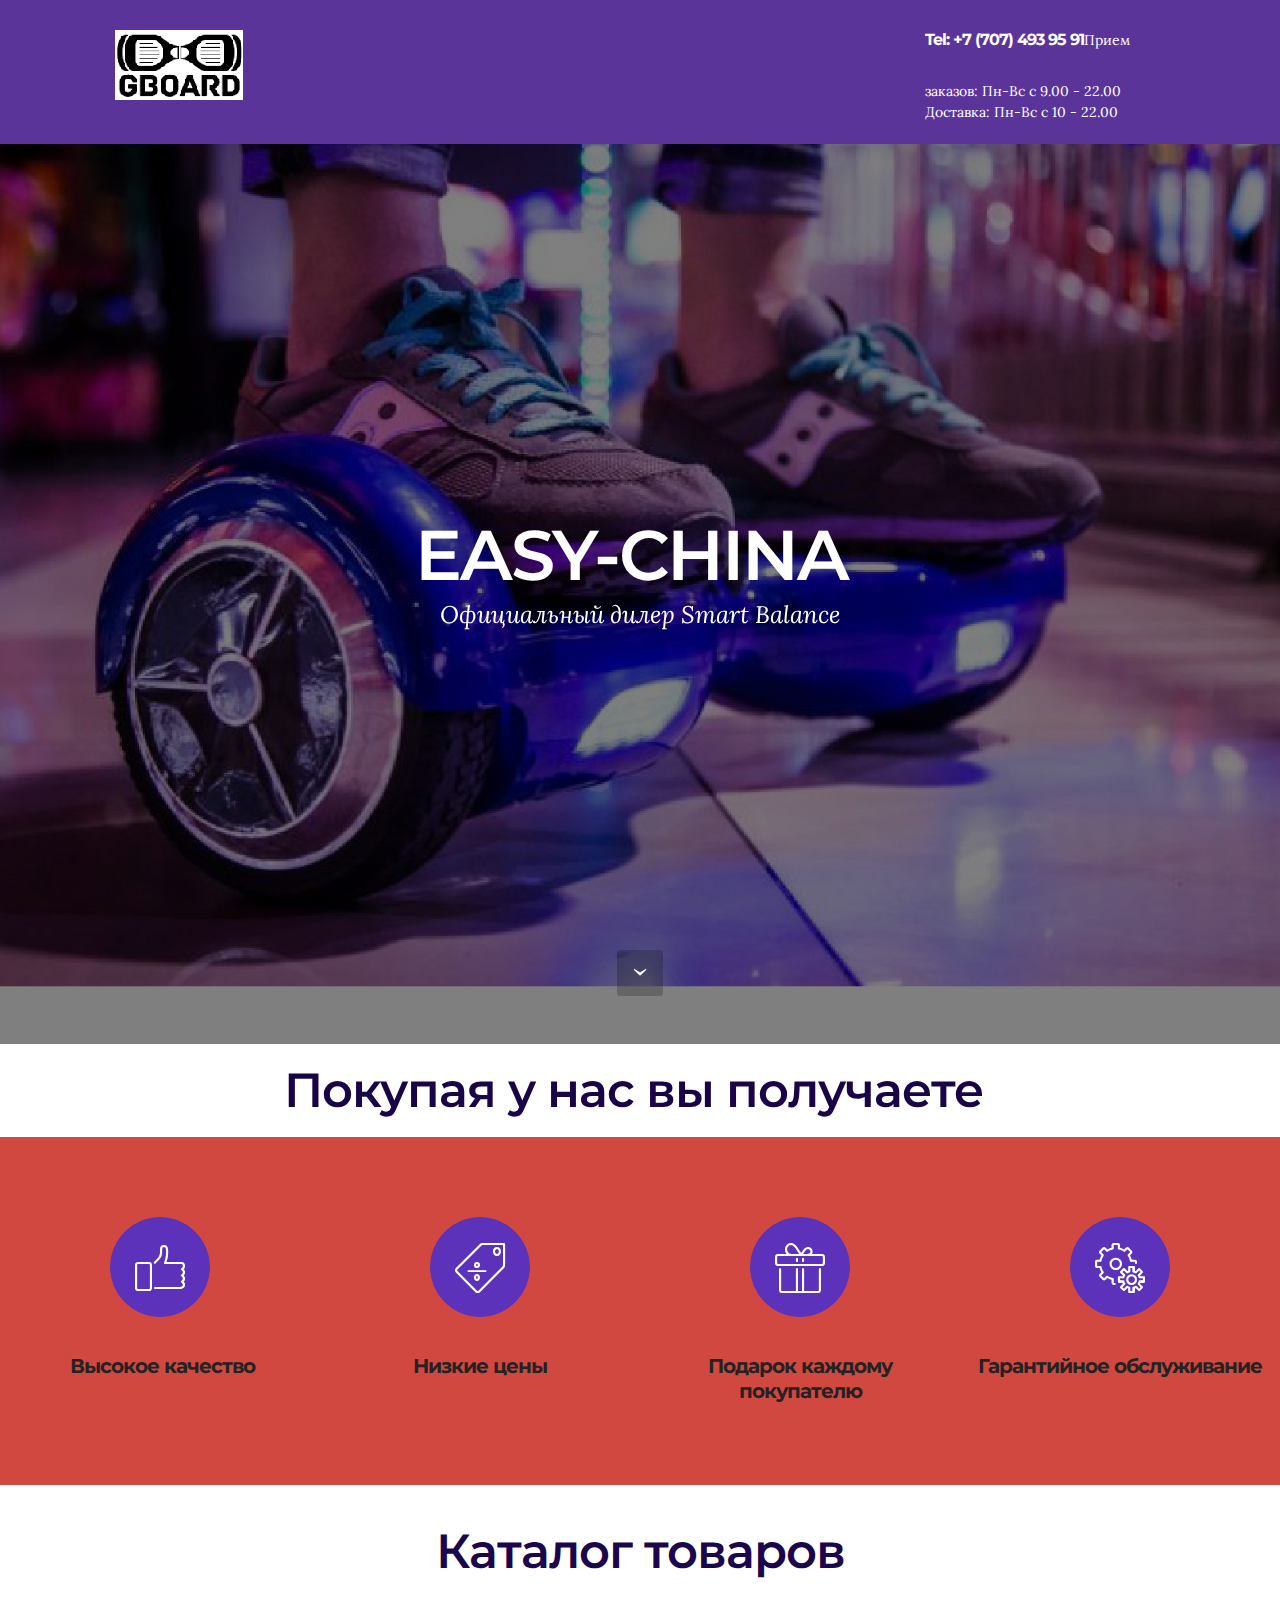
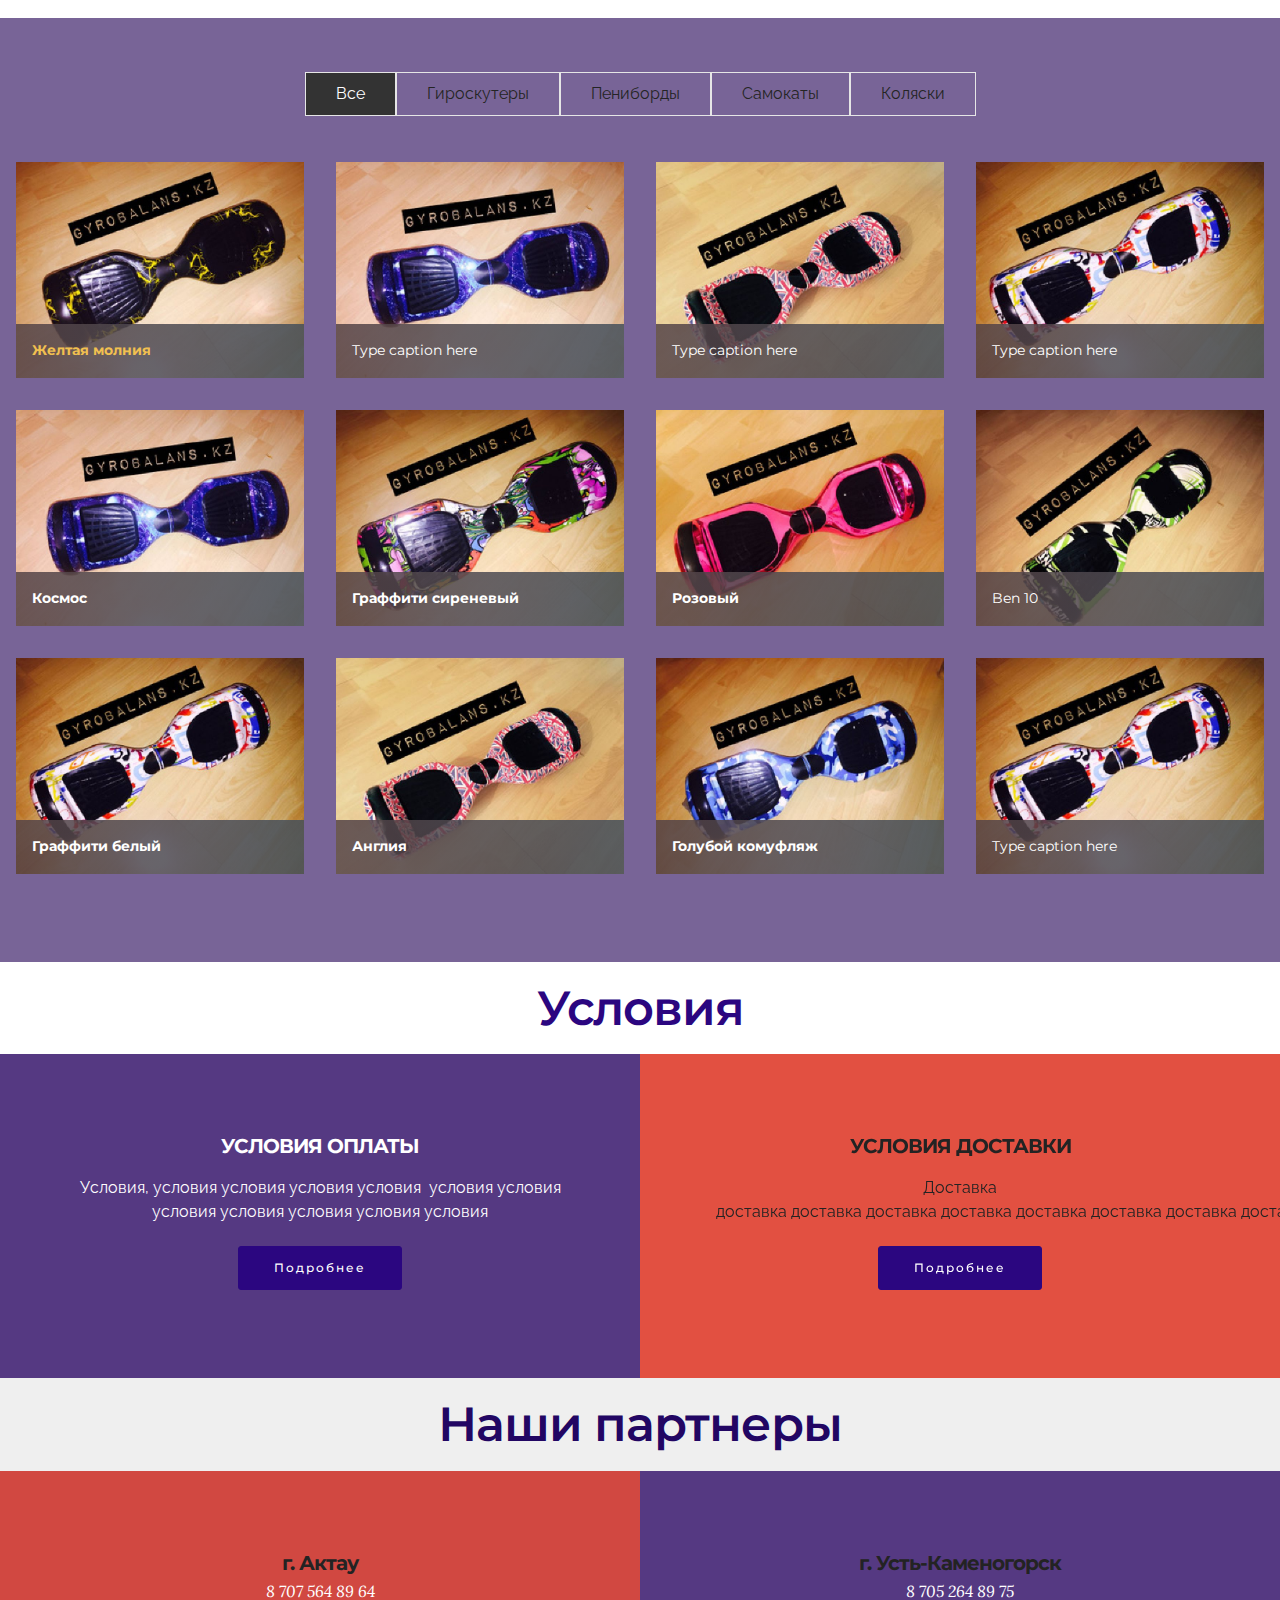
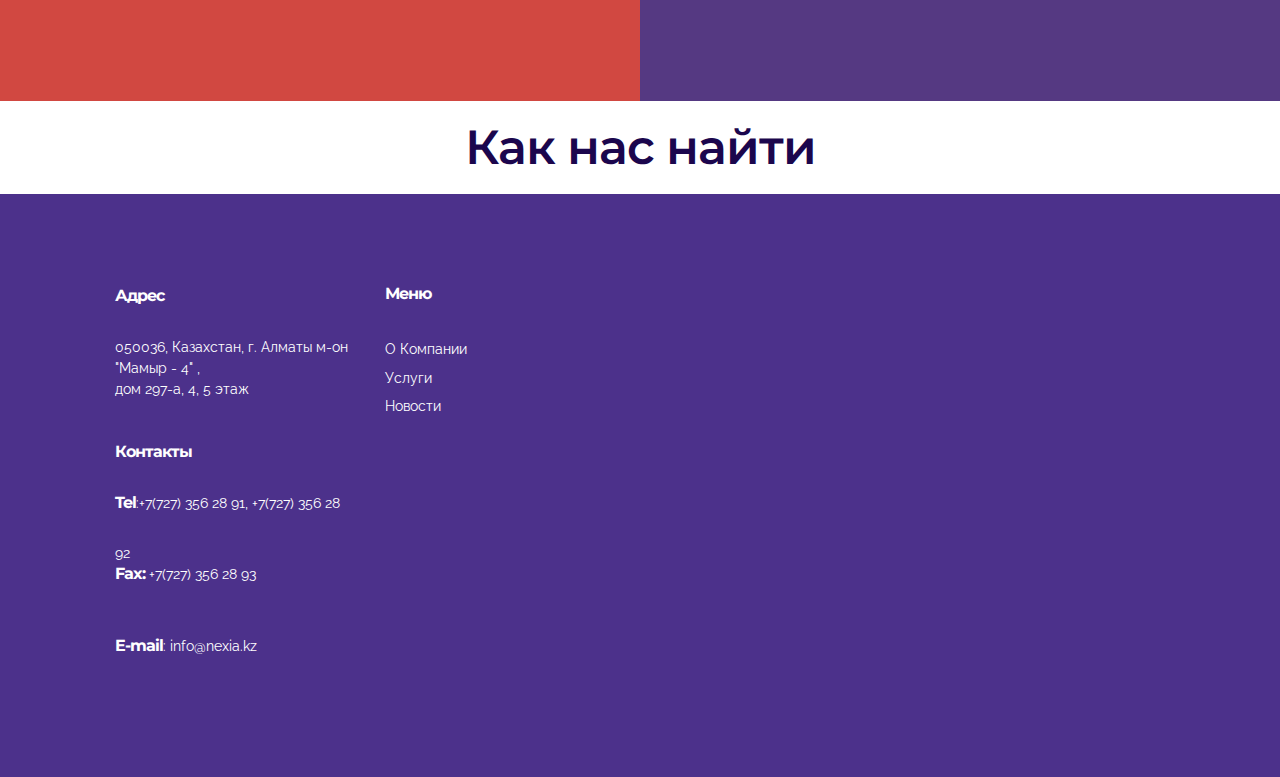
==== commit 67415250: "create github pages" ====
--- a/index.html
+++ b/index.html
@@ -39,7 +39,7 @@
                 <p><br><br><br><br></p>
             </div>
             <div class="mbr-footer-content col-xs-12 col-md-3">
-                <p><font face="Montserrat, sans-serif" size="3"><span style="letter-spacing: -1px; line-height: 20px;"><strong>Контакты</strong></span></font><font face="Montserrat, sans-serif" size="3"><span style="letter-spacing: -1px; line-height: 20px;"><strong><br></strong></span></font><a class="text-white" href="https://mobirise.com/"><strong>Tel: +7 (707) 493 95 91 </strong></a><a class="text-white" href="https://mobirise.com/"><strong><br></strong></a><a class="text-white" href="https://mobirise.com/">П</a>рием заказов: Пн-Вс с 9.00 - 22.00<br>
+                <p><strong>Tel: +7 (707) 493 95 91 </strong><a class="text-white" href="https://mobirise.com/"><strong><br></strong></a><a class="text-white" href="https://mobirise.com/">П</a>рием заказов: Пн-Вс с 9.00 - 22.00<br>
 <a class="text-white" href="https://mobirise.com/mobirise-free-win.zip">Д</a>оставка: Пн-Вс с 10 - 22.00<br><br></p>
             </div>
 
@@ -47,7 +47,7 @@
     </div>
 </section>
 
-<section class="engine"><a rel="external" href="https://mobirise.com">mobirise.com</a></section><section class="mbr-section mbr-section-hero mbr-section-full mbr-parallax-background mbr-section-with-arrow" id="header4-0" style="background-image: url(assets/images/giroskutery-2000x1167.jpg);">
+<section class="engine"><a rel="external" href="https://mobirise.com">Mobirise</a></section><section class="mbr-section mbr-section-hero mbr-section-full mbr-parallax-background mbr-section-with-arrow" id="header4-0" style="background-image: url(assets/images/giroskutery-2000x1167.jpg);">
 
     <div class="mbr-overlay" style="opacity: 0.5; background-color: rgb(0, 0, 0);"></div>
 
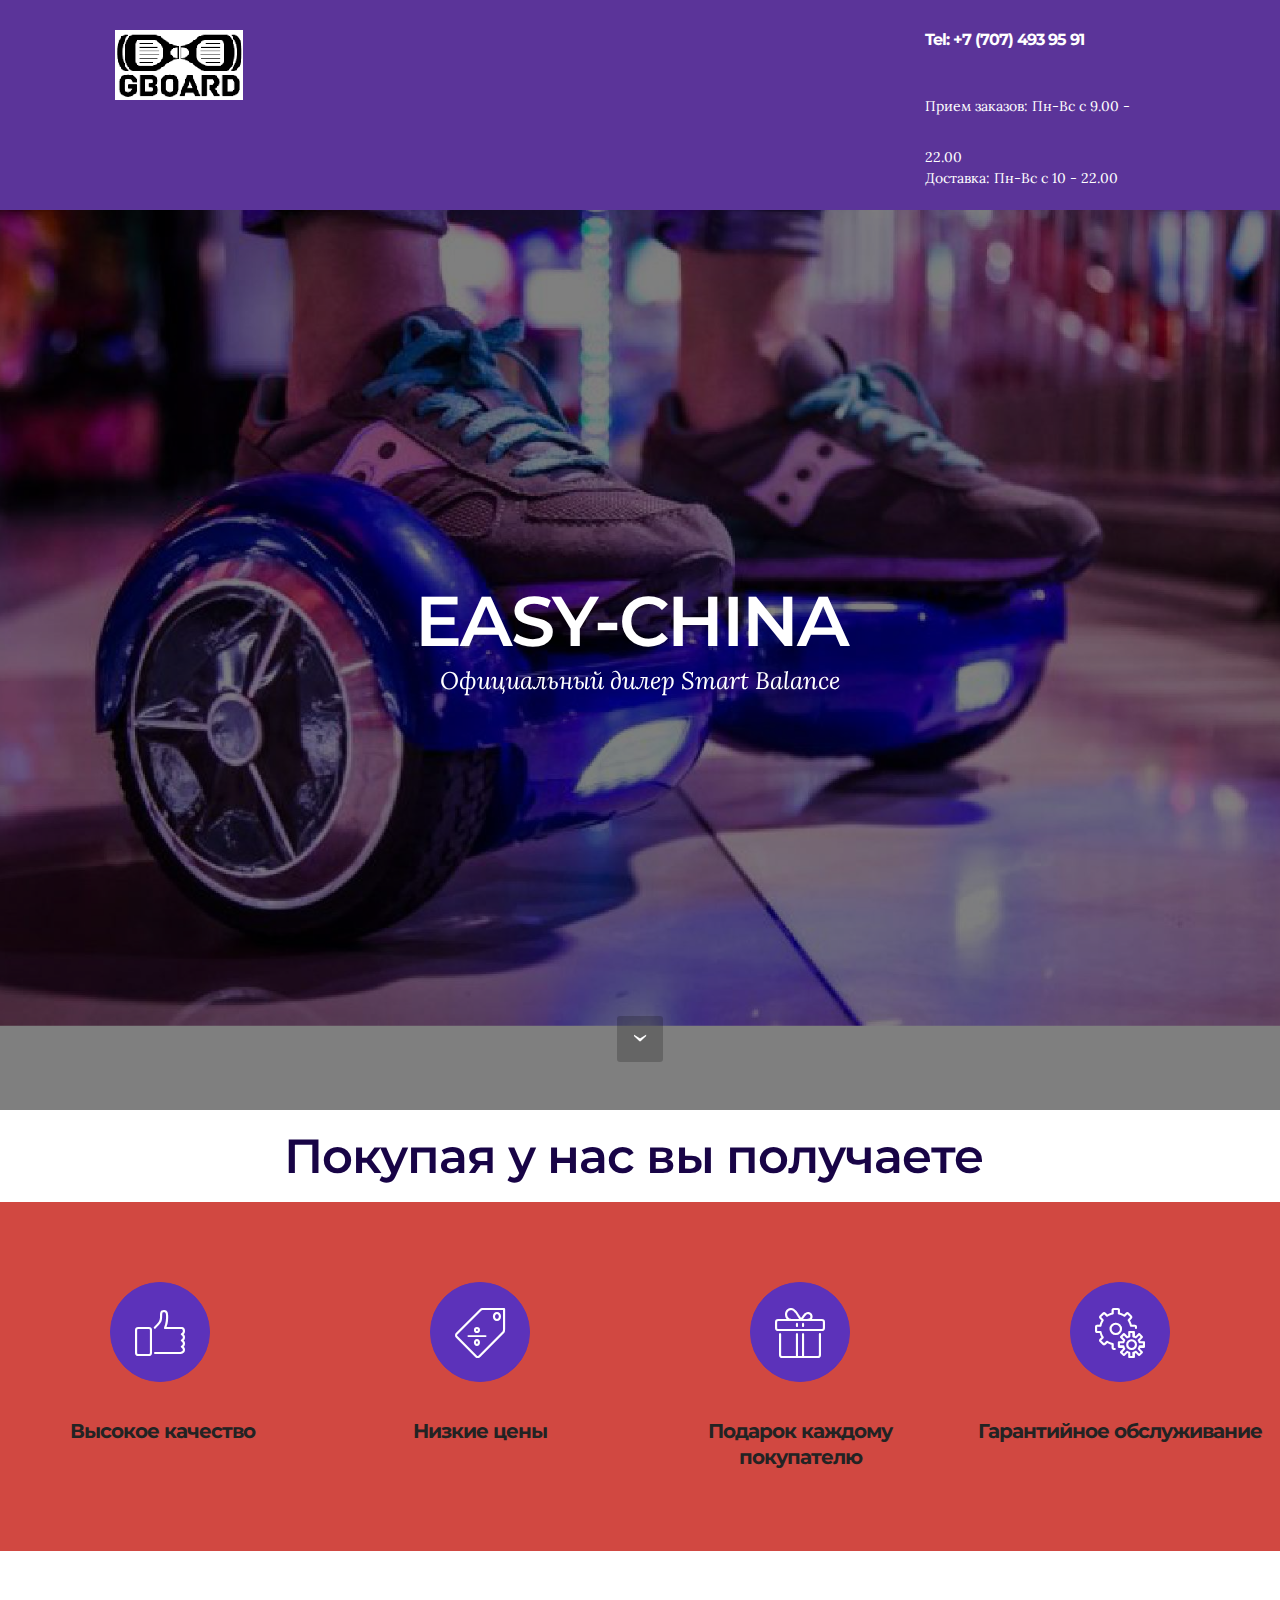
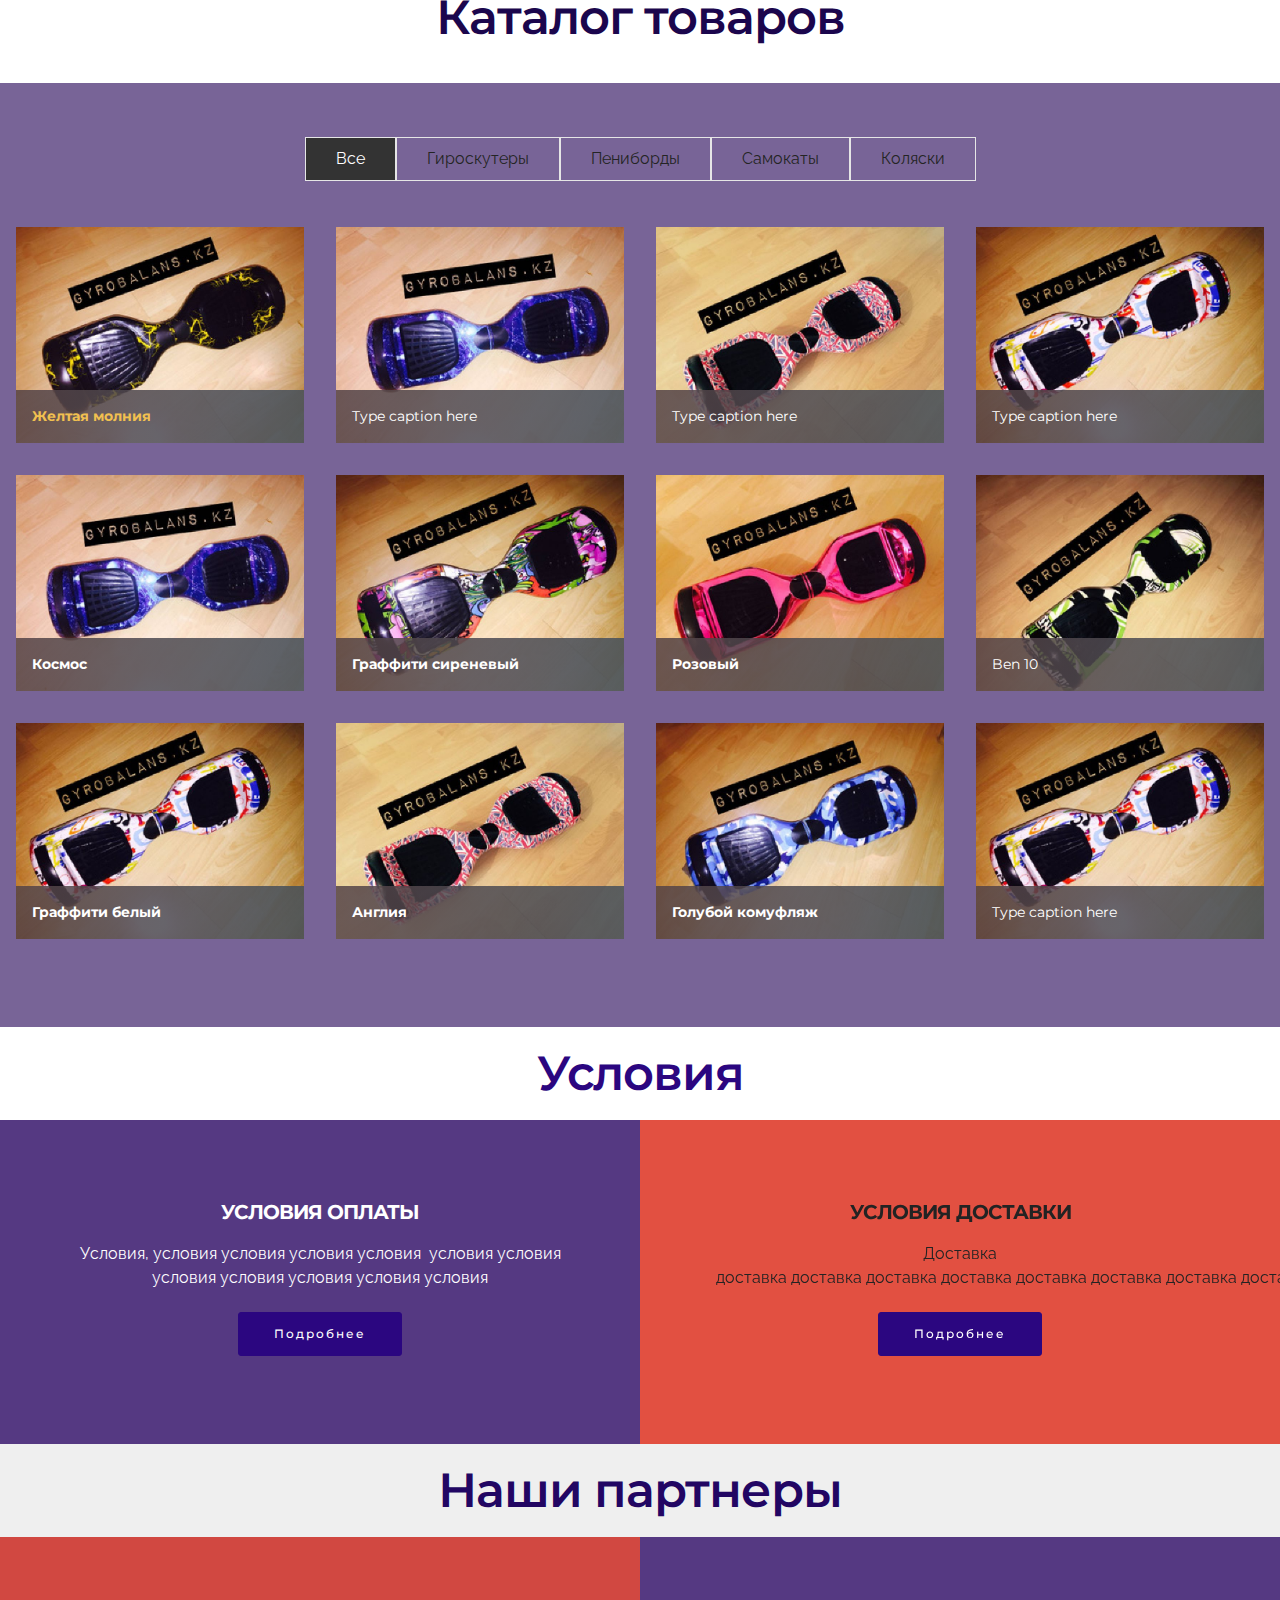
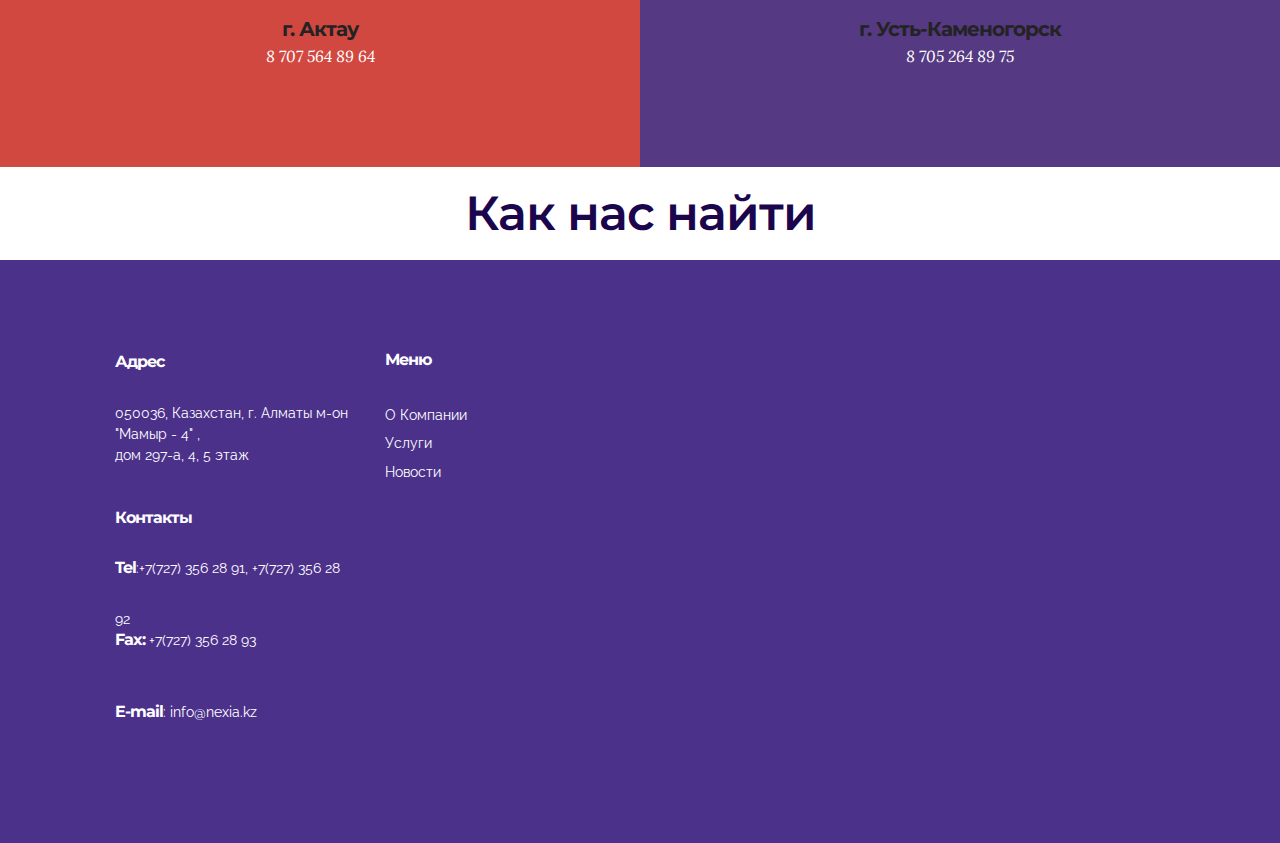
==== commit d8991923: "create github pages" ====
--- a/index.html
+++ b/index.html
@@ -39,7 +39,7 @@
                 <p><br><br><br><br></p>
             </div>
             <div class="mbr-footer-content col-xs-12 col-md-3">
-                <p><strong>Tel: +7 (707) 493 95 91 </strong><a class="text-white" href="https://mobirise.com/"><strong><br></strong></a><a class="text-white" href="https://mobirise.com/">П</a>рием заказов: Пн-Вс с 9.00 - 22.00<br>
+                <p><strong>Tel: +7 (707) 493 95 91</strong><br><strong> </strong><a class="text-white" href="https://mobirise.com/"><strong><br></strong></a><a class="text-white" href="https://mobirise.com/">П</a>рием заказов: Пн-Вс с 9.00 - 22.00<br>
 <a class="text-white" href="https://mobirise.com/mobirise-free-win.zip">Д</a>оставка: Пн-Вс с 10 - 22.00<br><br></p>
             </div>
 
@@ -47,7 +47,7 @@
     </div>
 </section>
 
-<section class="engine"><a rel="external" href="https://mobirise.com">Mobirise</a></section><section class="mbr-section mbr-section-hero mbr-section-full mbr-parallax-background mbr-section-with-arrow" id="header4-0" style="background-image: url(assets/images/giroskutery-2000x1167.jpg);">
+<section class="engine"><a rel="external" href="https://mobirise.com">Mobirise Site Builder</a></section><section class="mbr-section mbr-section-hero mbr-section-full mbr-parallax-background mbr-section-with-arrow" id="header4-0" style="background-image: url(assets/images/giroskutery-2000x1167.jpg);">
 
     <div class="mbr-overlay" style="opacity: 0.5; background-color: rgb(0, 0, 0);"></div>
 
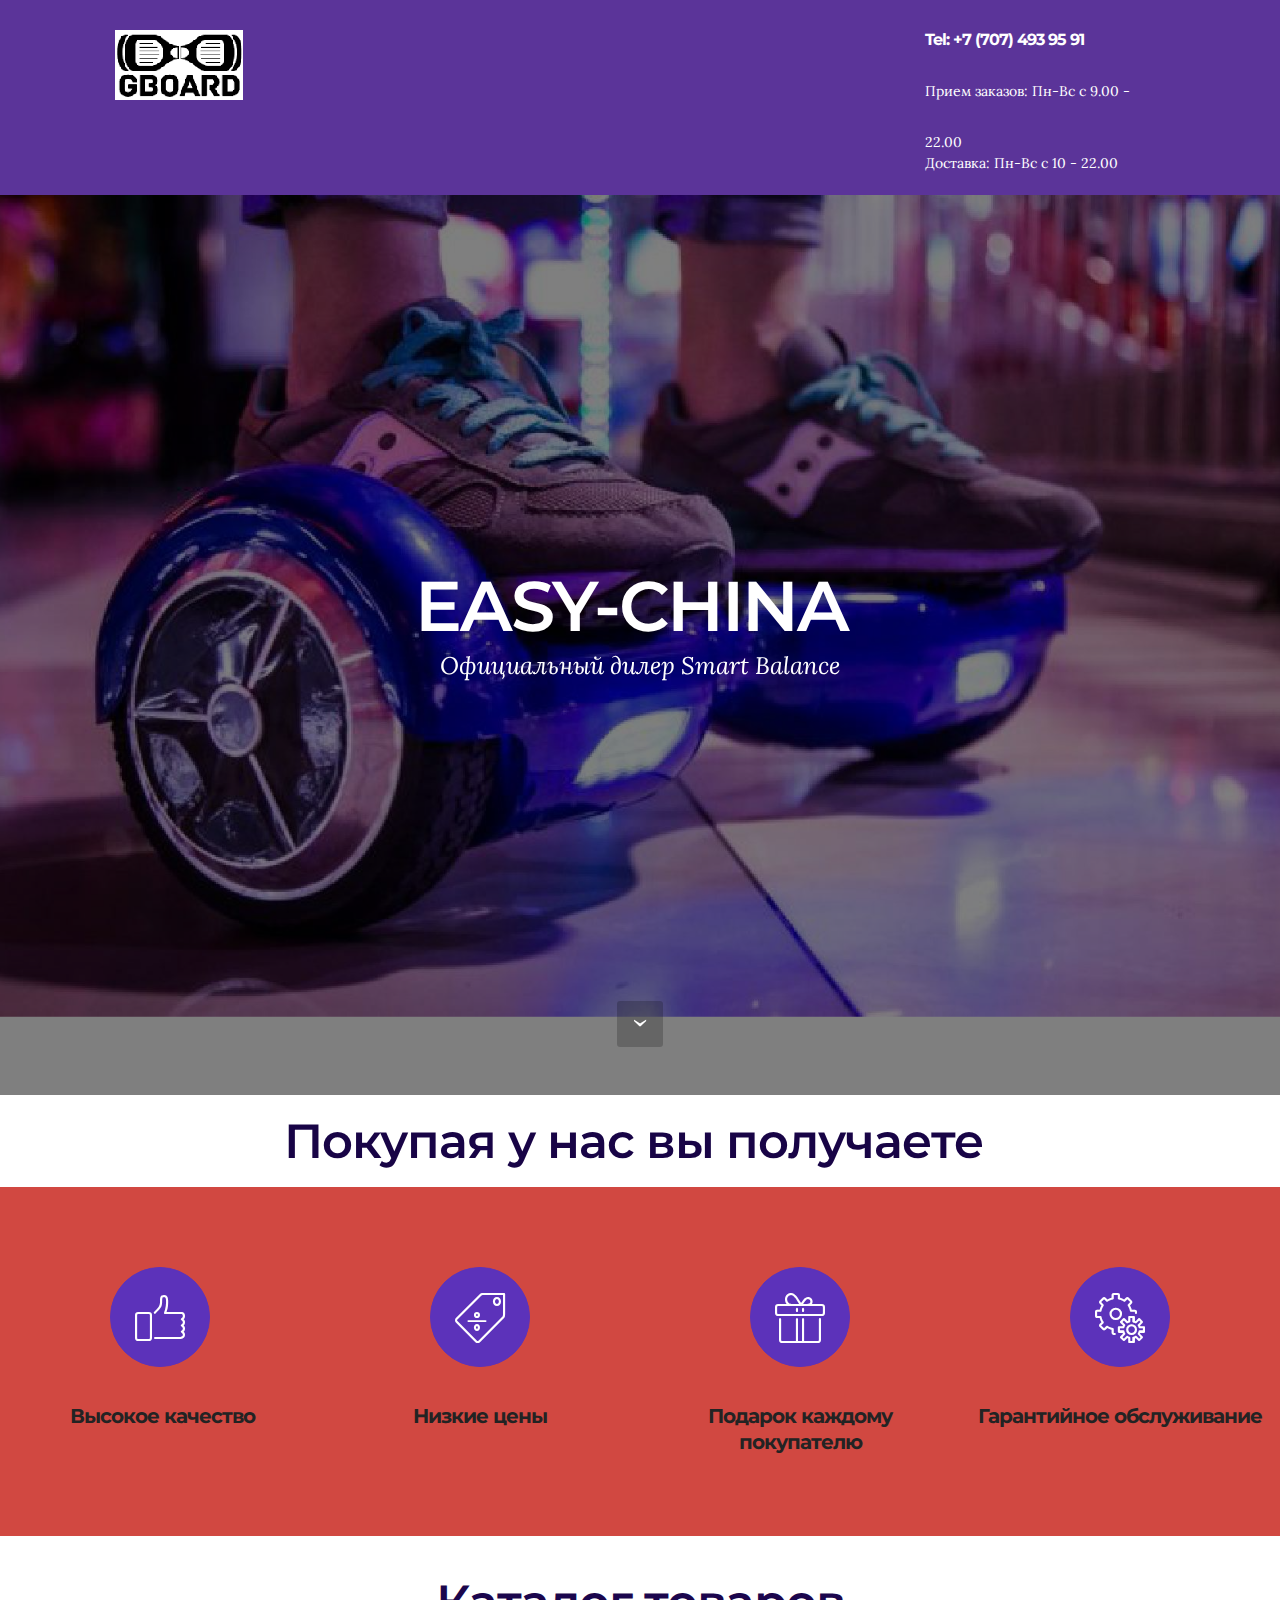
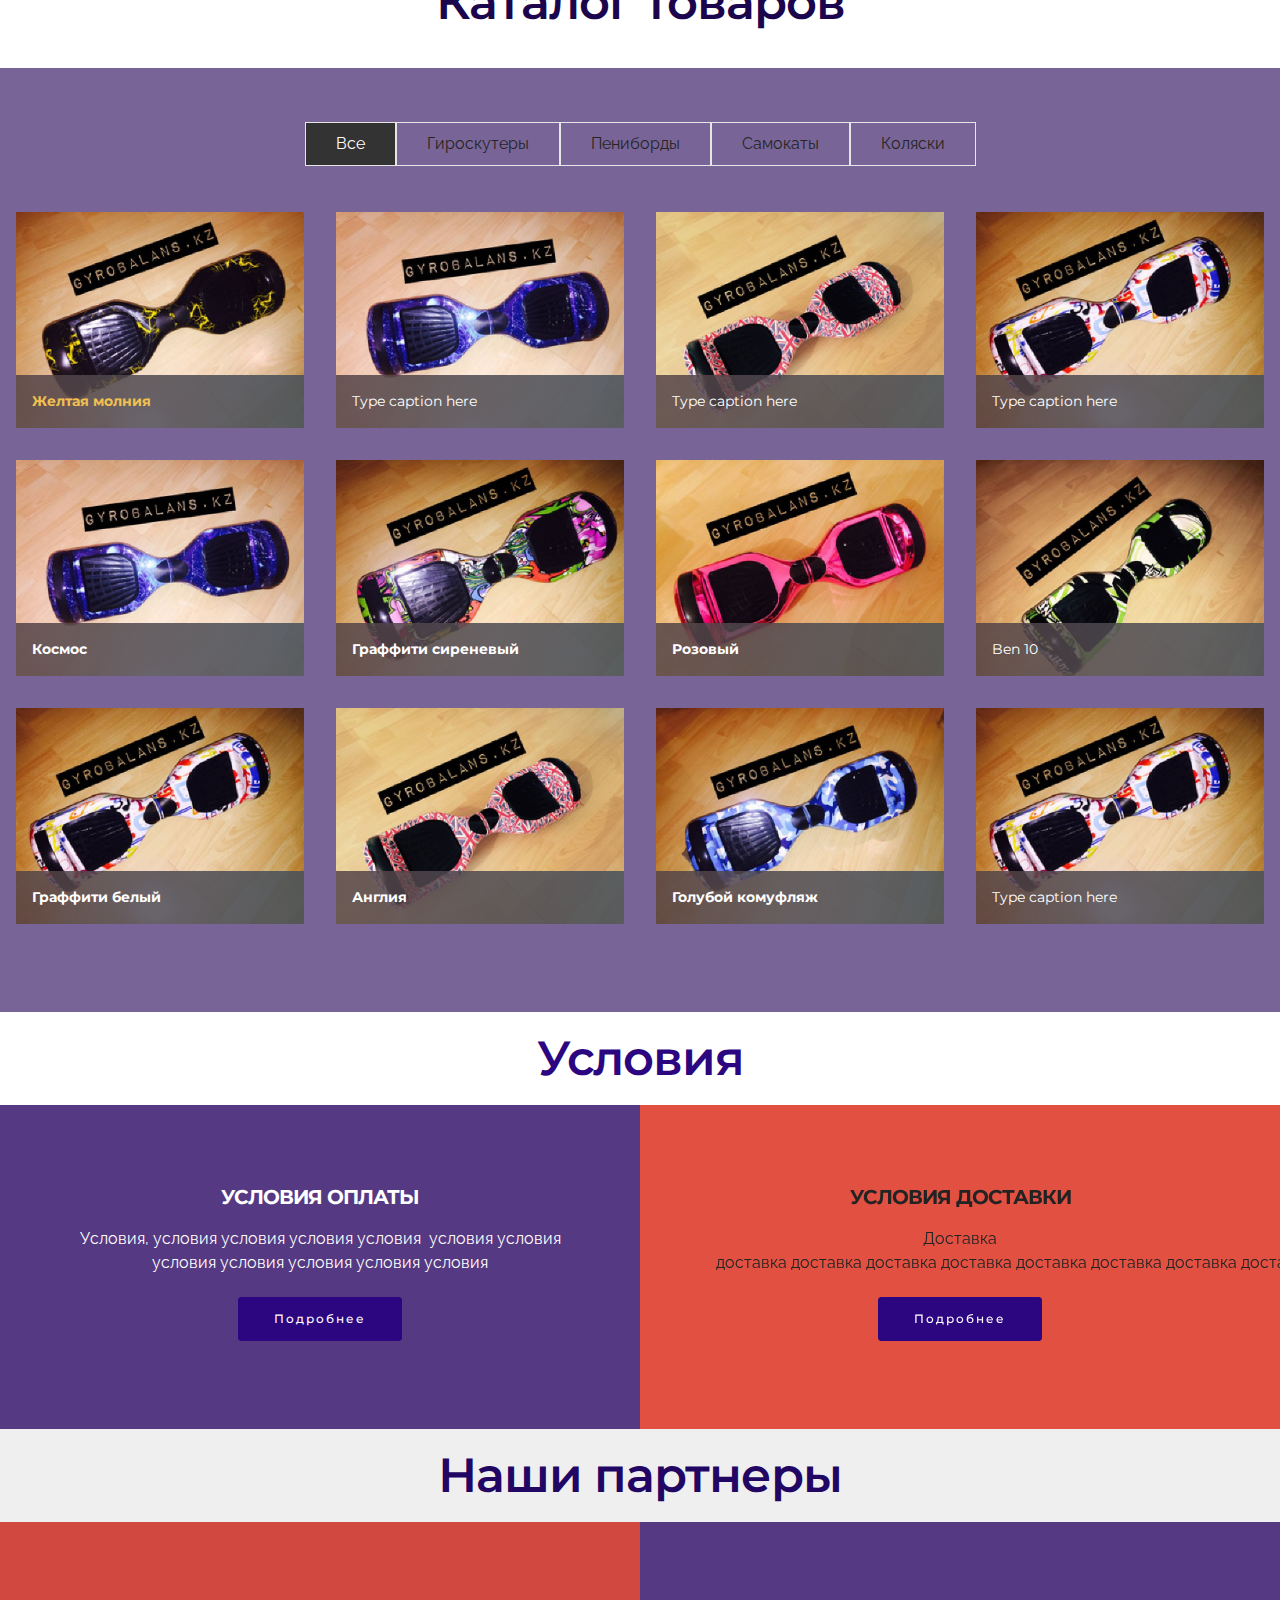
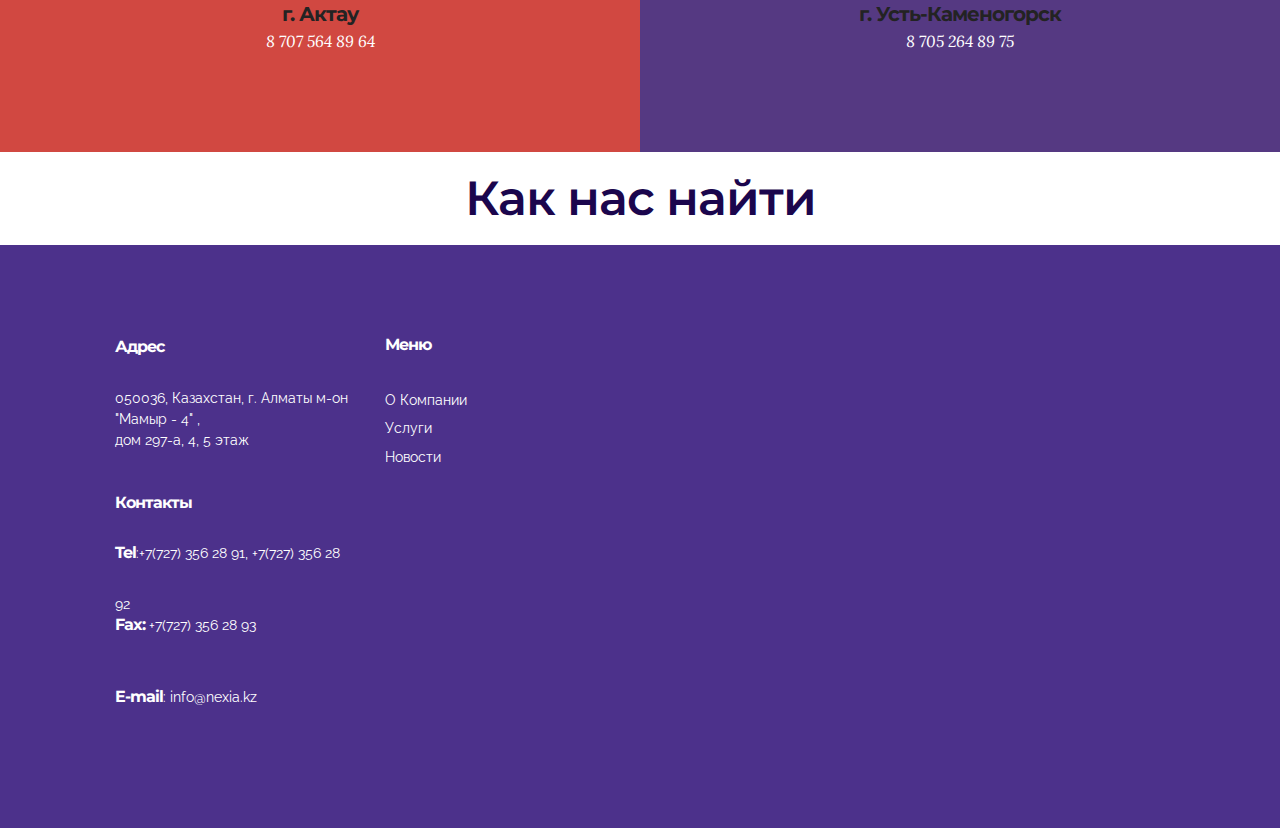
==== commit fff4a521: "create github pages" ====
--- a/index.html
+++ b/index.html
@@ -39,7 +39,7 @@
                 <p><br><br><br><br></p>
             </div>
             <div class="mbr-footer-content col-xs-12 col-md-3">
-                <p><strong>Tel: +7 (707) 493 95 91</strong><br><strong> </strong><a class="text-white" href="https://mobirise.com/"><strong><br></strong></a><a class="text-white" href="https://mobirise.com/">П</a>рием заказов: Пн-Вс с 9.00 - 22.00<br>
+                <p><strong>Tel: +7 (707) 493 95 91</strong><br><a class="text-white" href="https://mobirise.com/"><strong><br></strong></a><a class="text-white" href="https://mobirise.com/">П</a>рием заказов: Пн-Вс с 9.00 - 22.00<br>
 <a class="text-white" href="https://mobirise.com/mobirise-free-win.zip">Д</a>оставка: Пн-Вс с 10 - 22.00<br><br></p>
             </div>
 
@@ -47,7 +47,7 @@
     </div>
 </section>
 
-<section class="engine"><a rel="external" href="https://mobirise.com">Mobirise Site Builder</a></section><section class="mbr-section mbr-section-hero mbr-section-full mbr-parallax-background mbr-section-with-arrow" id="header4-0" style="background-image: url(assets/images/giroskutery-2000x1167.jpg);">
+<section class="engine"><a rel="external" href="https://mobirise.com">Website Builder</a></section><section class="mbr-section mbr-section-hero mbr-section-full mbr-parallax-background mbr-section-with-arrow" id="header4-0" style="background-image: url(assets/images/giroskutery-2000x1167.jpg);">
 
     <div class="mbr-overlay" style="opacity: 0.5; background-color: rgb(0, 0, 0);"></div>
 
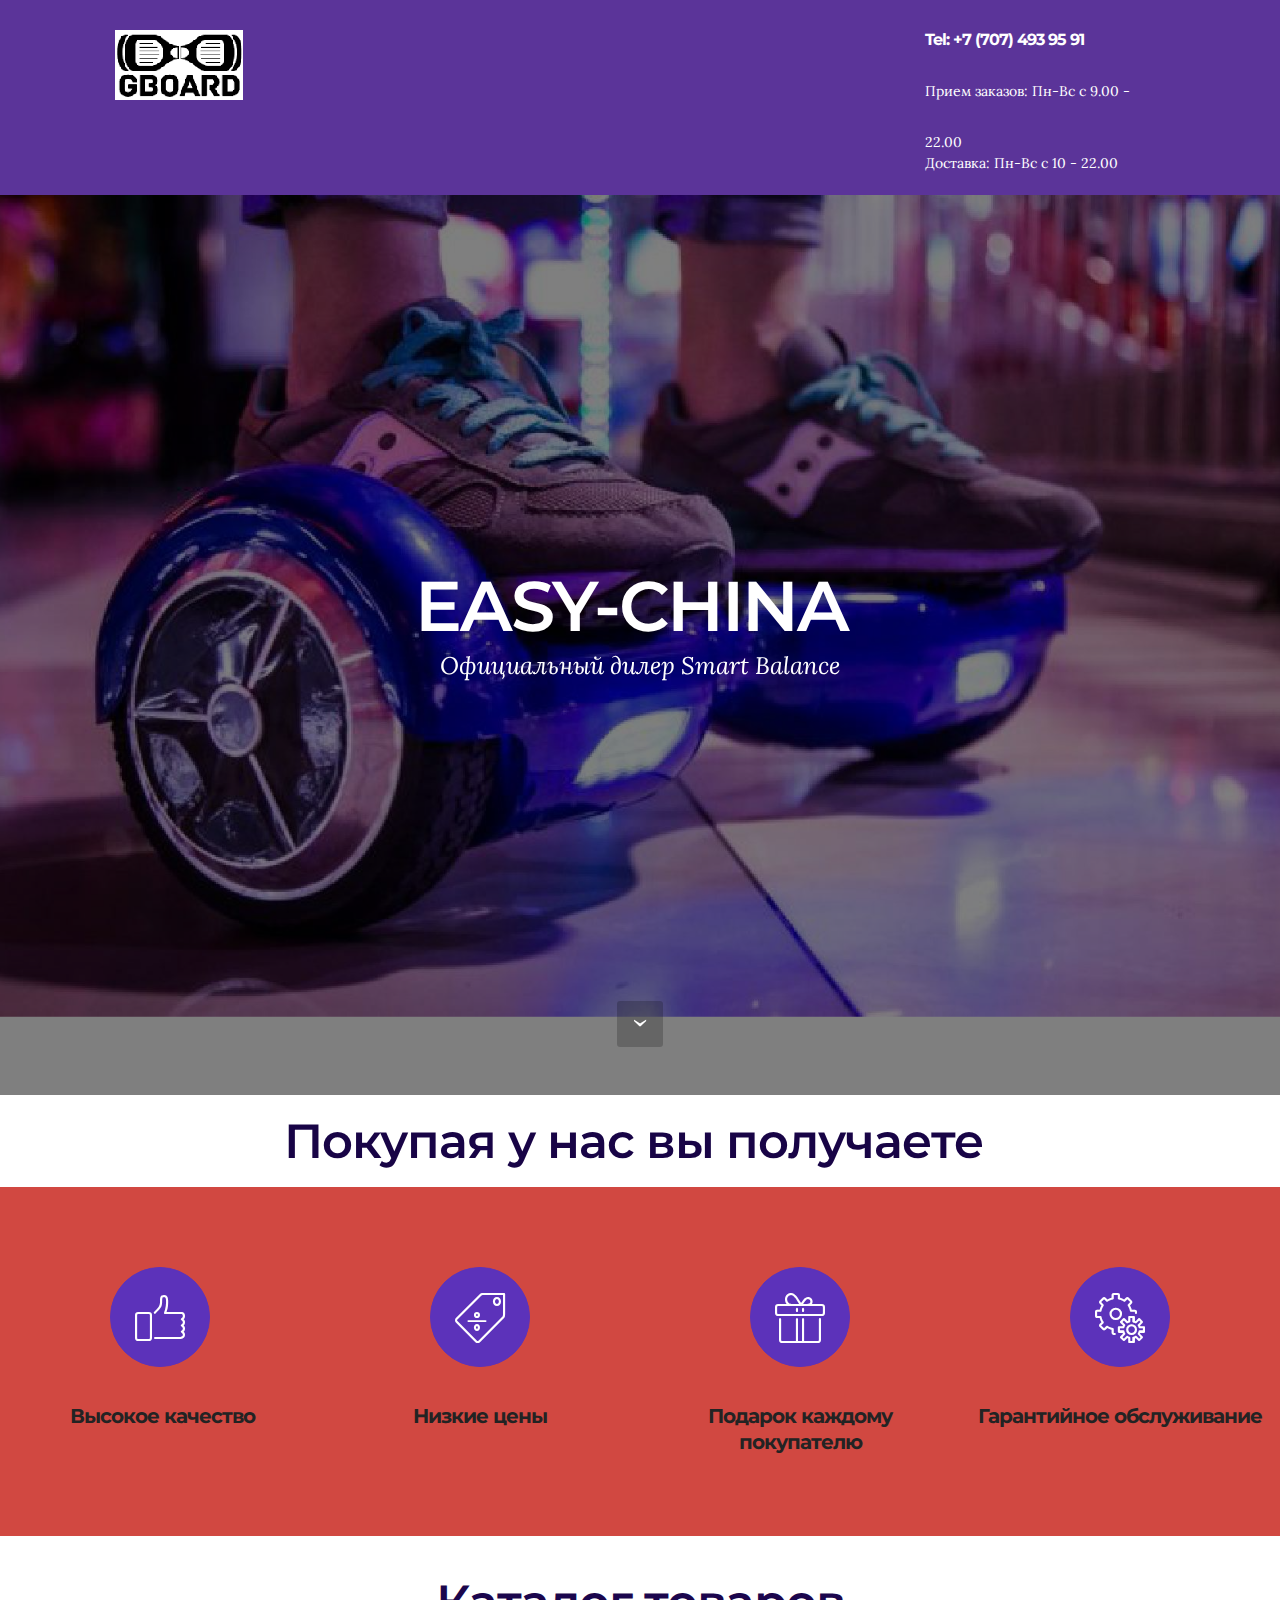
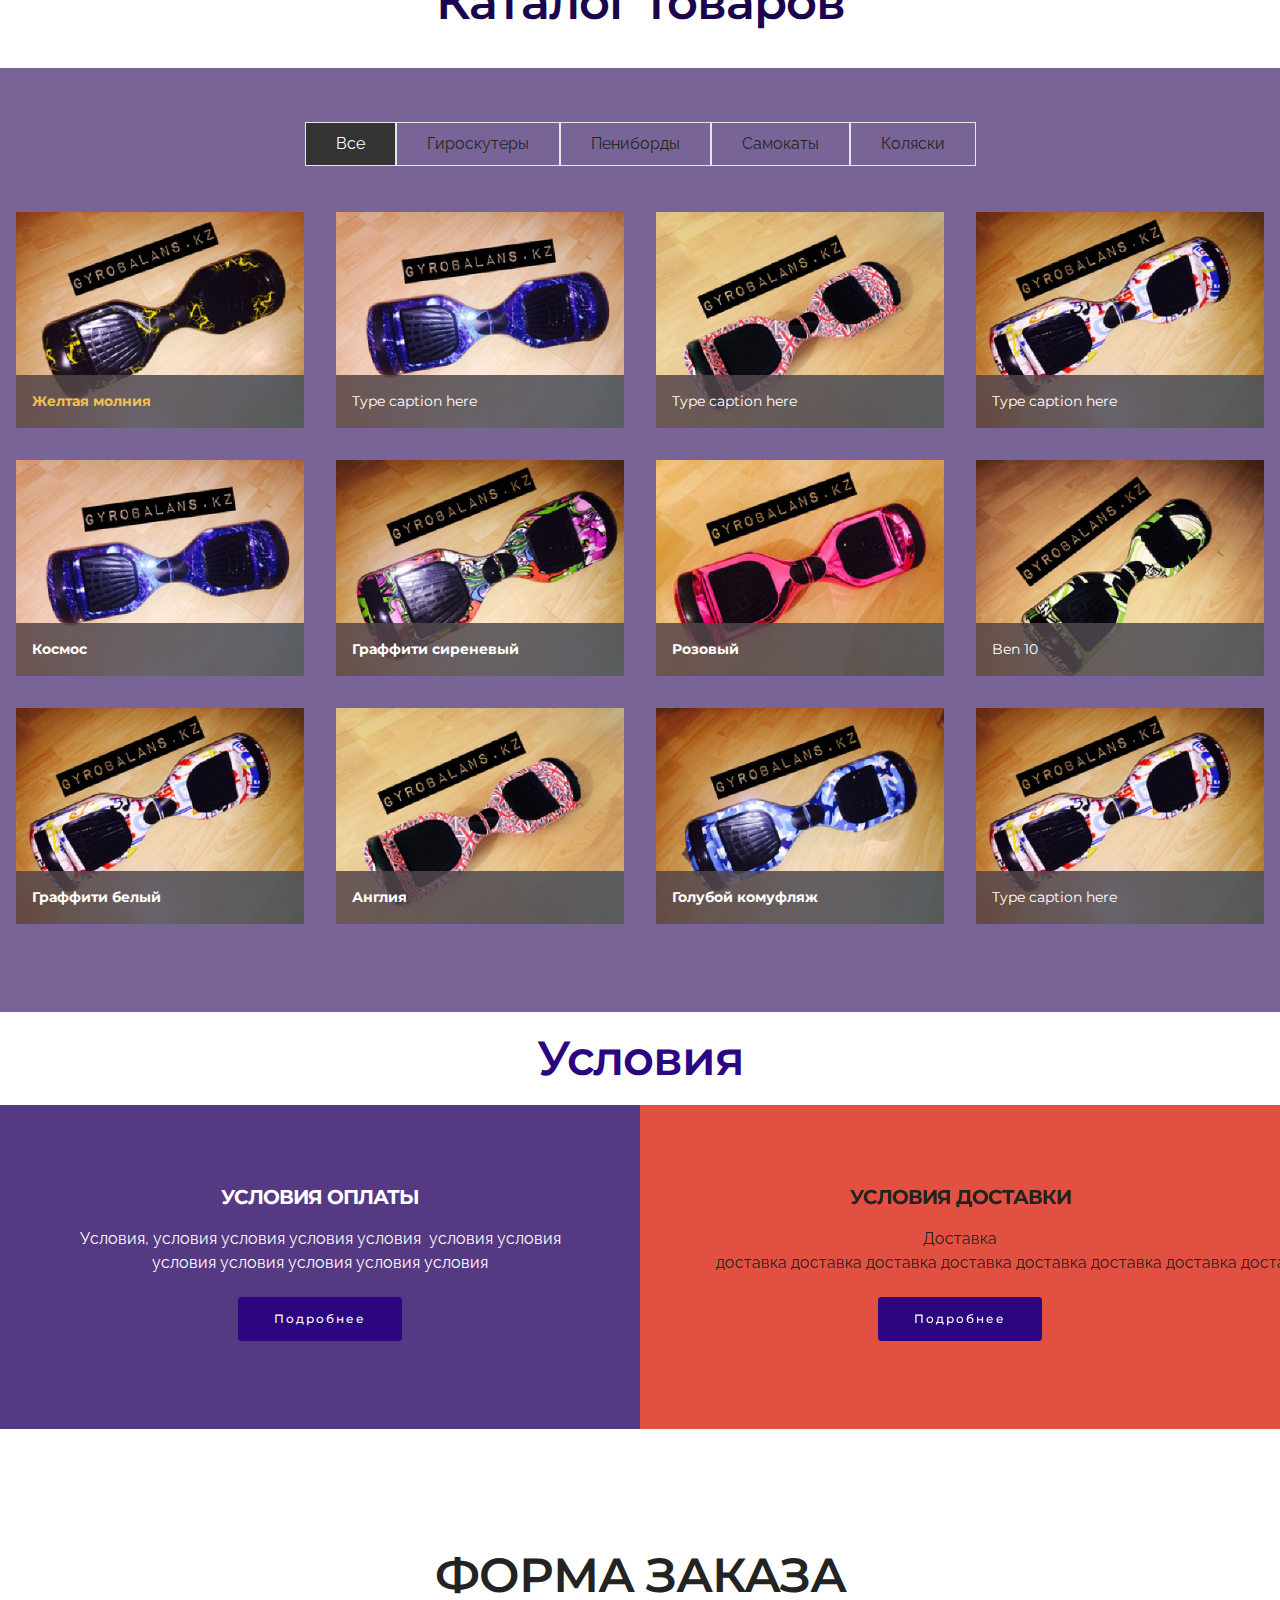
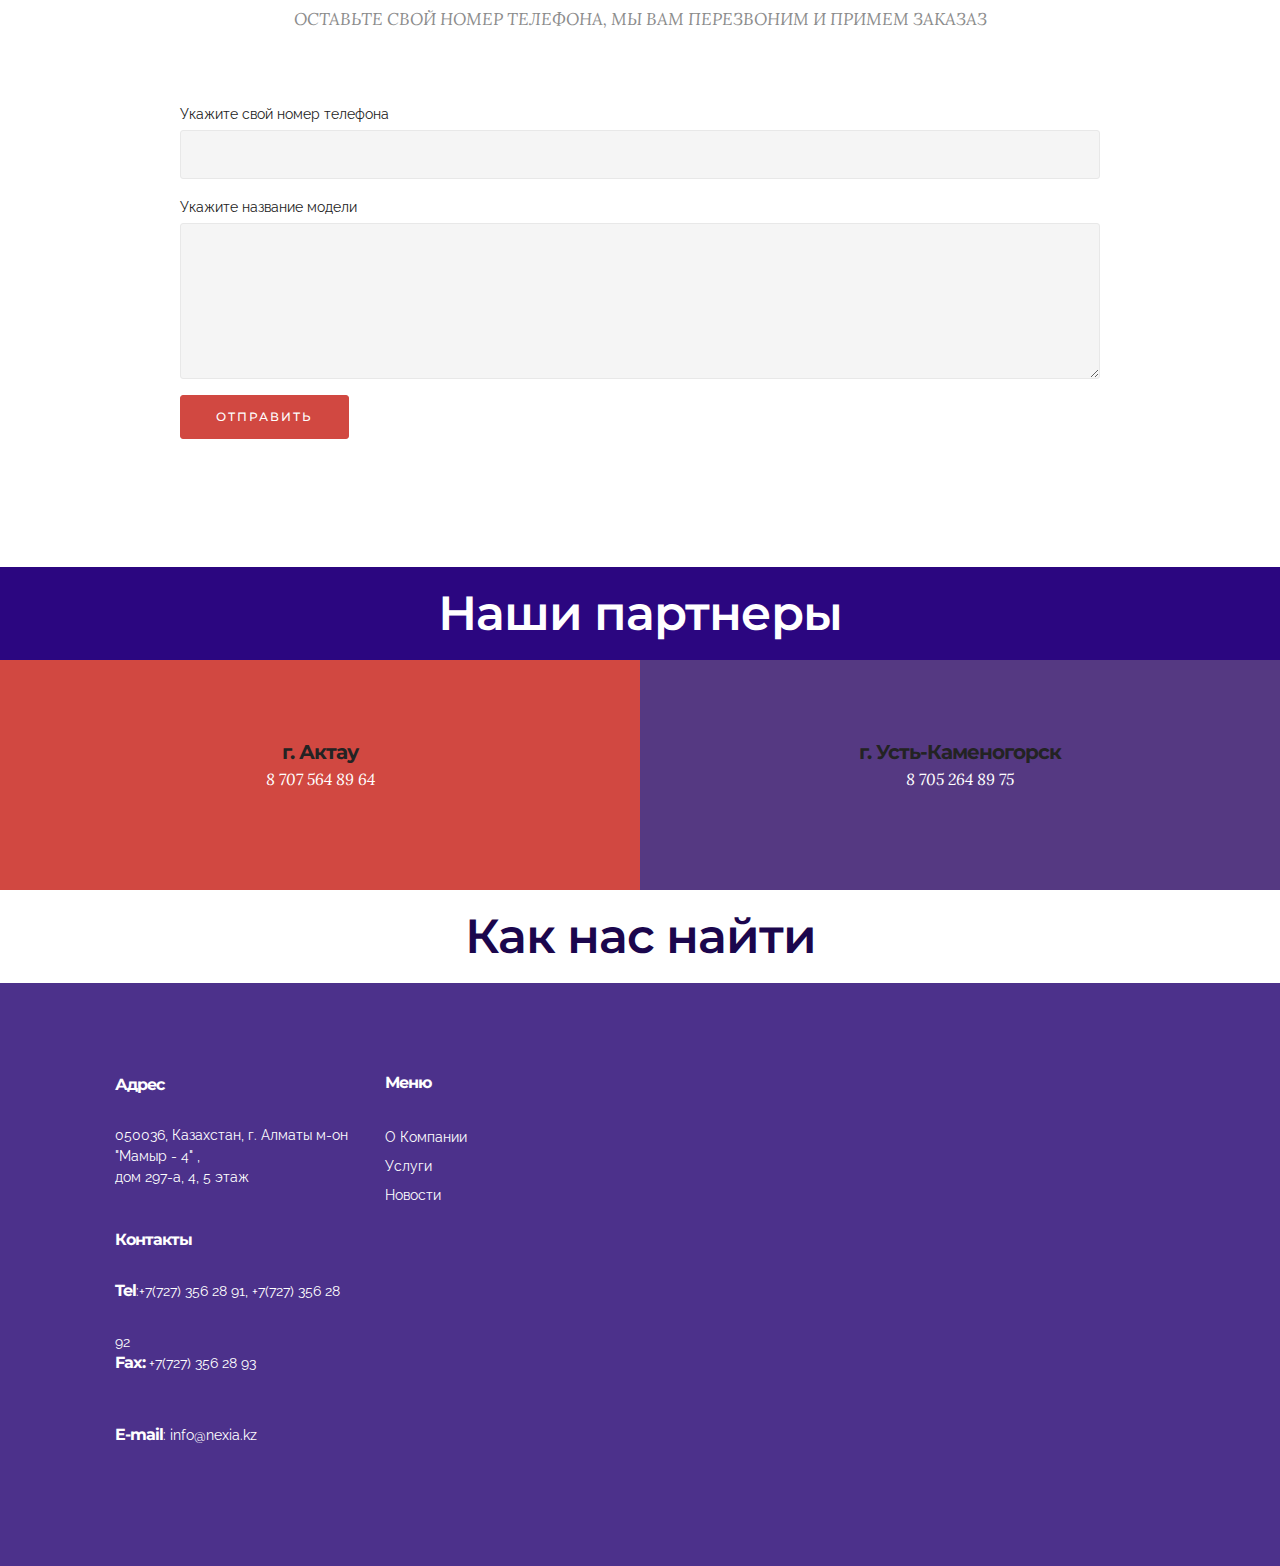
==== commit 9a990654: "create github pages" ====
--- a/index.html
+++ b/index.html
@@ -47,7 +47,7 @@
     </div>
 </section>
 
-<section class="engine"><a rel="external" href="https://mobirise.com">Website Builder</a></section><section class="mbr-section mbr-section-hero mbr-section-full mbr-parallax-background mbr-section-with-arrow" id="header4-0" style="background-image: url(assets/images/giroskutery-2000x1167.jpg);">
+<section class="engine"><a rel="external" href="https://mobirise.com">https://mobirise.com/</a></section><section class="mbr-section mbr-section-hero mbr-section-full mbr-parallax-background mbr-section-with-arrow" id="header4-0" style="background-image: url(assets/images/giroskutery-2000x1167.jpg);">
 
     <div class="mbr-overlay" style="opacity: 0.5; background-color: rgb(0, 0, 0);"></div>
 
@@ -401,7 +401,63 @@
     </div>
 </section>
 
-<section class="mbr-section mbr-section__container article" id="header3-f" style="background-color: rgb(239, 239, 239); padding-top: 20px; padding-bottom: 20px;">
+<section class="mbr-section" id="form1-x" style="background-color: rgb(255, 255, 255); padding-top: 120px; padding-bottom: 120px;">
+    
+    <div class="mbr-section mbr-section__container mbr-section__container--middle">
+        <div class="container">
+            <div class="row">
+                <div class="col-xs-12 text-xs-center">
+                    <h3 class="mbr-section-title display-2">ФОРМА ЗАКАЗА</h3>
+                    <small class="mbr-section-subtitle">ОСТАВЬТЕ СВОЙ НОМЕР ТЕЛЕФОНА, МЫ ВАМ ПЕРЕЗВОНИМ И ПРИМЕМ ЗАКАЗАЗ</small>
+                </div>
+            </div>
+        </div>
+    </div>
+    <div class="mbr-section mbr-section-nopadding">
+        <div class="container">
+            <div class="row">
+                <div class="col-xs-12 col-lg-10 col-lg-offset-1" data-form-type="formoid">
+
+
+                    <div data-form-alert="true">
+                        <div hidden="" data-form-alert-success="true" class="alert alert-form alert-success text-xs-center">Спасибо!</div>
+                    </div>
+
+
+                    <form action="https://mobirise.com/" method="post" data-form-title="ФОРМА ЗАКАЗА">
+
+                        <input type="hidden" value="iE5SrD+Md2zq10vQLKfrww1otbD4/BTkGLYnYpWT5tUUyRZz/4h3+m3mVnQ2qa+exVOnieNk+1PyNHzWLYotjB6tj0k8PRtmZDwjxoBHfu/sCF/JmPxDcxpaUbRsyKEW" data-form-email="true">
+
+                        <div class="row row-sm-offset">
+
+                            
+
+                            
+
+                            <div class="col-xs-12">
+                                <div class="form-group">
+                                    <label class="form-control-label" for="form1-x-phone">Укажите свой номер телефона</label>
+                                    <input type="tel" class="form-control" name="phone" data-form-field="Phone" id="form1-x-phone">
+                                </div>
+                            </div>
+
+                        </div>
+
+                        <div class="form-group">
+                            <label class="form-control-label" for="form1-x-message">Укажите название модели</label>
+                            <textarea class="form-control" name="message" rows="7" data-form-field="Message" id="form1-x-message"></textarea>
+                        </div>
+
+                        <div><button type="submit" class="btn btn-primary">ОТПРАВИТЬ</button></div>
+
+                    </form>
+                </div>
+            </div>
+        </div>
+    </div>
+</section>
+
+<section class="mbr-section mbr-section__container article" id="header3-f" style="background-color: rgb(43, 6, 128); padding-top: 20px; padding-bottom: 20px;">
     <div class="container">
         <div class="row">
             <div class="col-xs-12">
@@ -490,6 +546,7 @@
   <script src="assets/theme/js/script.js"></script>
   <script src="assets/mobirise-gallery/player.min.js"></script>
   <script src="assets/mobirise-gallery/script.js"></script>
+  <script src="assets/formoid/formoid.min.js"></script>
   
   
 </body>
--- a/assets/mobirise/css/mbr-additional.css
+++ b/assets/mobirise/css/mbr-additional.css
@@ -453,12 +453,15 @@
 #features2-c .striped .mbr-cards-col:nth-child(2n+1) {
   background-color: #553982;
 }
+#form1-x .form-control-label {
+  color: #232323;
+}
 #header3-f .mbr-section-title,
 #header3-f .mbr-section-subtitle {
   text-align: center;
 }
 #header3-f H3 {
-  color: #220663;
+  color: #ffffff;
 }
 #features1-i .striped .mbr-cards-col:nth-child(2n+1) {
   background-color: #d14841;
